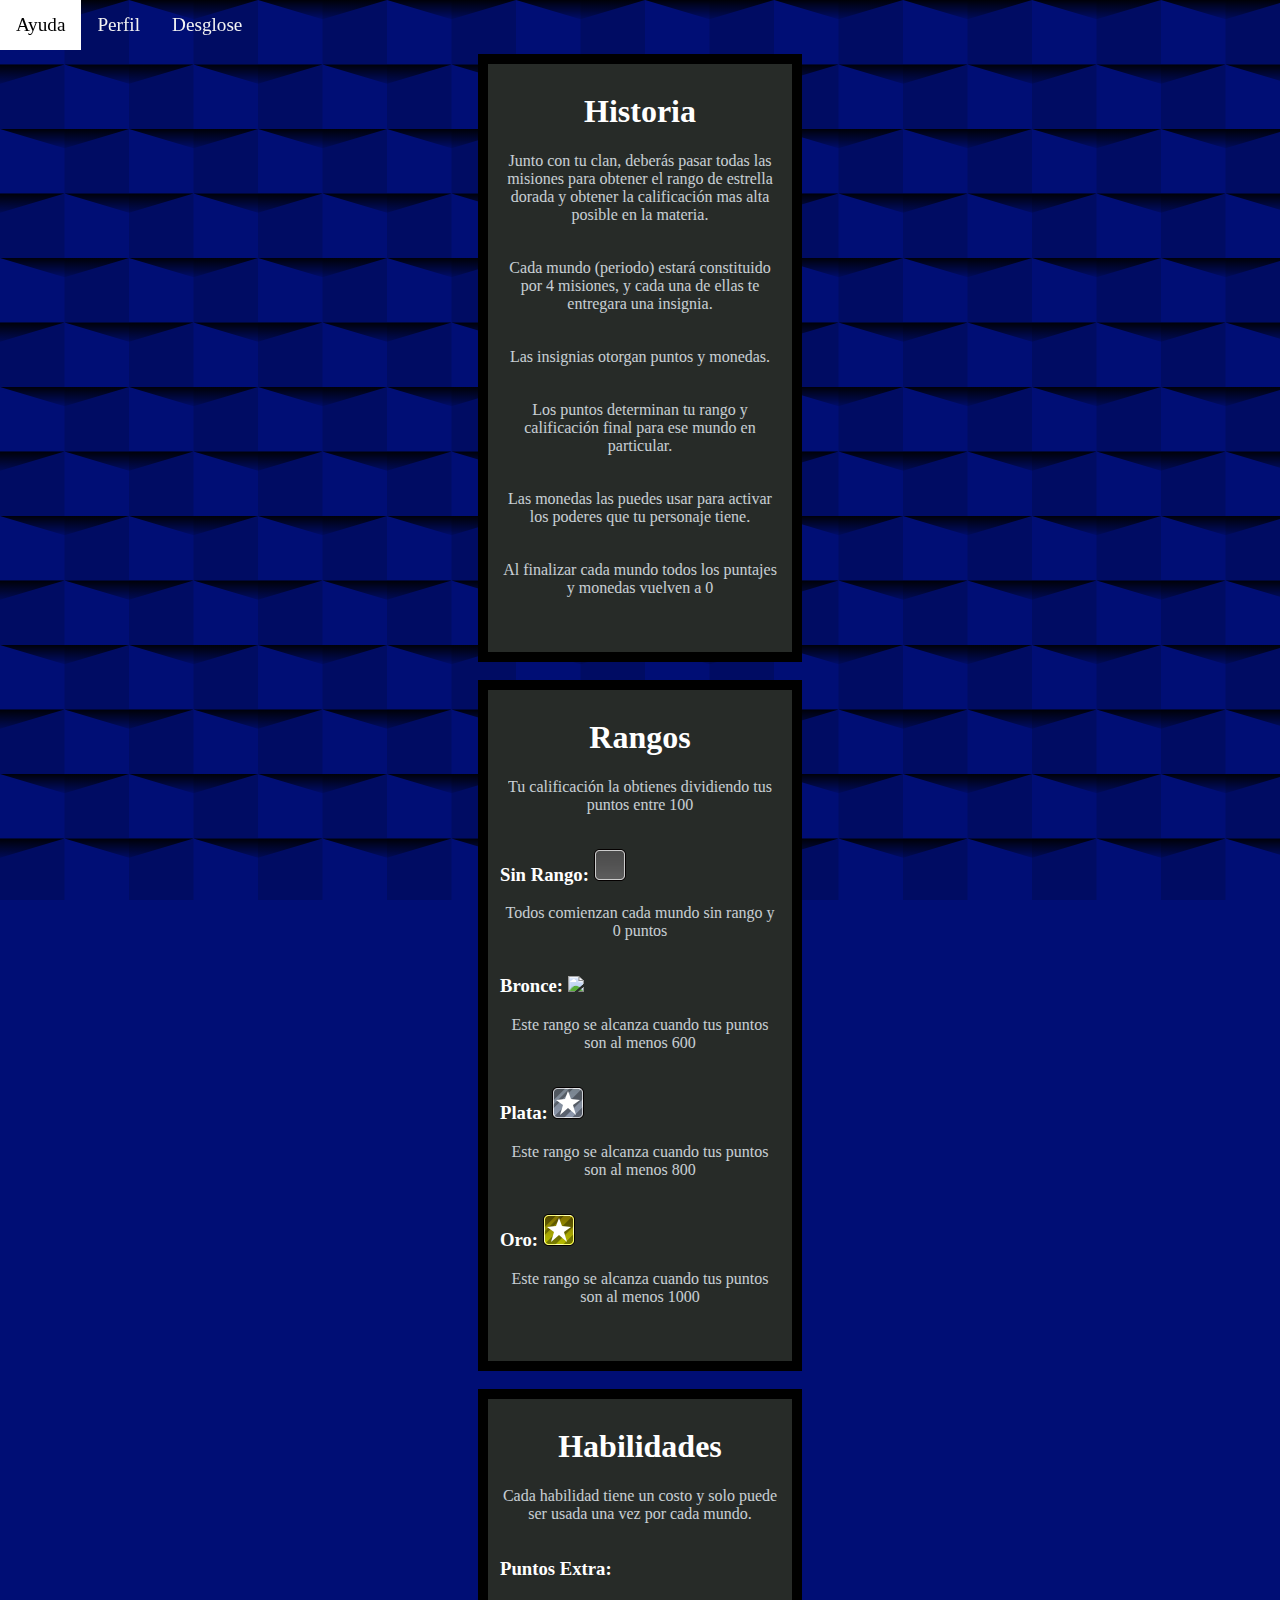
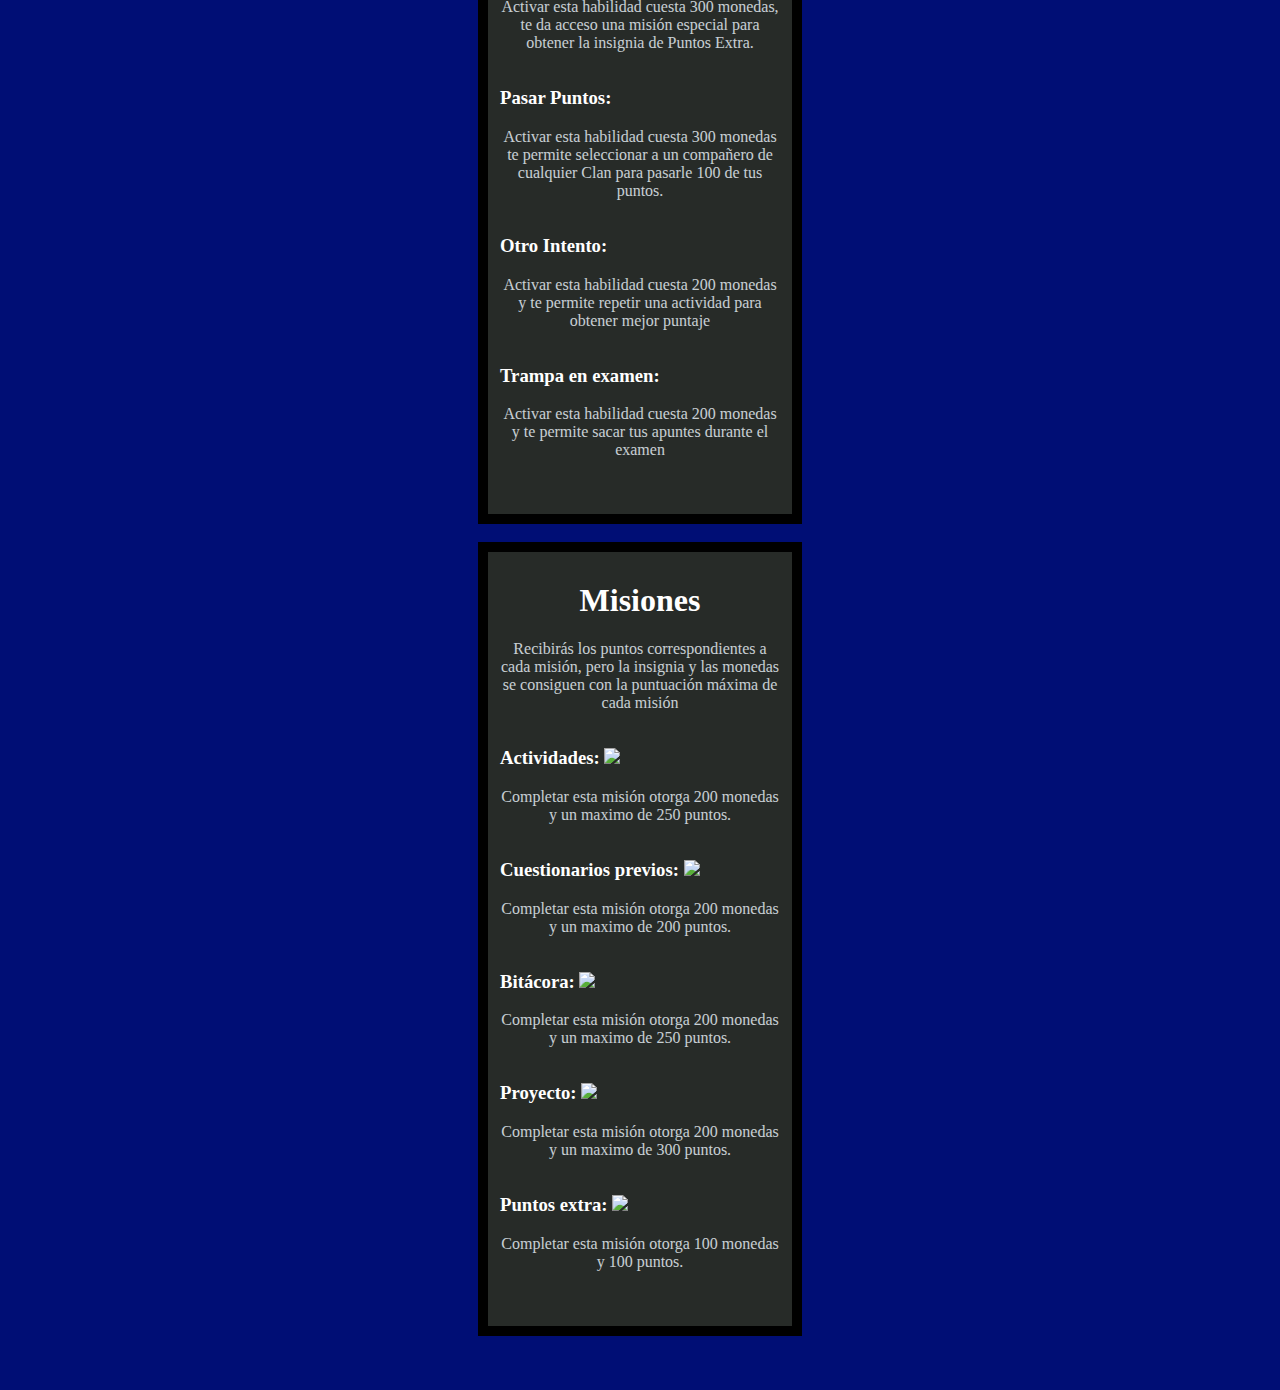
==== ayuda.html @ 4ffe71b7 "jaja" ====
<!DOCTYPE html>
<html lang="es">

<head>
    <meta charset="UTF-8">
    <title>Perfil de reporte</title>
    <meta name="viewport" content="width=device-width, initial-scale=1, user-scalable=no">
    <link rel="icon" type="image/png" sizes="128x128" href="images/icon-128x128.png">
    <link rel="stylesheet" href="https://cdnjs.cloudflare.com/ajax/libs/font-awesome/4.7.0/css/font-awesome.min.css">
    <meta name="theme-color" content="#000">
    <link rel="stylesheet" href="style.css">
</head>

<body class="fondo1">
    <div class="topnav" id="myTopnav">
        <a href="#" class="active">Ayuda</a>
        <a href="index.html">Perfil</a>
        <a href="desglose.html">Desglose</a>
        
        <a href="javascript:void(0);" class="icon" onclick="myFunction()">
            <i class="fa fa-bars"></i>
        </a>
    </div>

    <br><br><br>
    <div class="card">
        <h1>Historia</h1>
        <p>Junto con tu clan, deberás pasar todas las misiones para obtener el rango de estrella dorada y obtener la
            calificación mas alta posible en la materia. </p>
        <p>Cada mundo (periodo) estará constituido por 4 misiones, y cada una de ellas te entregara una insignia.</p>
        <p>Las insignias otorgan puntos y monedas.</p>
        <p>Los puntos determinan tu rango y calificación final para ese mundo en particular.</p>
        <p>Las monedas las puedes usar para activar los poderes que tu personaje tiene.</p>
        <p>Al finalizar cada mundo todos los puntajes y monedas vuelven a 0 </p>
        <div class="sheen"></div>
    </div>
    <br>
    <div class="card">
        <h1>Rangos</h1>
        <p>
            Tu calificación la obtienes dividiendo tus puntos entre 100
        </p>
        <h3 style="color:white;">Sin Rango: <img src="images/sinNivel.png" /></h3>
        <p>Todos comienzan cada mundo sin rango y 0 puntos
        </p>
        <h3 style="color:white;">Bronce: <img src="images/nivel1.png" /></h3>
        <p>Este rango se alcanza cuando tus puntos son al menos 600
        </p>
        <h3 style="color:white;">Plata: <img src="images/nivel2.png" /></h3>
        <p>Este rango se alcanza cuando tus puntos son al menos 800
        </p>
        <h3 style="color:white;">Oro: <img src="images/nivel3.png" /></h3>
        <p>Este rango se alcanza cuando tus puntos son al menos 1000
        </p>

        <div class="sheen"></div>
    </div>
    <br>
    <div class="card">
        <h1>Habilidades</h1>
        <p>
            Cada habilidad tiene un costo y solo puede ser usada una vez por cada mundo.
        </p>
        <h3 style="color:white;">Puntos Extra: </h3>
        <p>Activar esta habilidad cuesta 300 monedas, te da acceso una misión especial para obtener la insignia de
            Puntos Extra.
        </p>
        <h3 style="color:white;">Pasar Puntos: </h3>
        <p>Activar esta habilidad cuesta 300 monedas te permite seleccionar a un compañero de cualquier Clan para
            pasarle 100 de tus puntos.
        </p>
        <h3 style="color:white;">Otro Intento: </h3>
        <p>Activar esta habilidad cuesta 200 monedas y te permite repetir una actividad para obtener mejor puntaje
        </p>
        <h3 style="color:white;">Trampa en examen: </h3>
        <p>Activar esta habilidad cuesta 200 monedas y te permite sacar tus apuntes durante el examen
        </p>

        <div class="sheen"></div>
    </div>
    <br>
    <div class="card">
        <h1>Misiones</h1>
        <p>Recibirás los puntos correspondientes a cada misión, pero la insignia y las monedas se consiguen con la
            puntuación máxima de cada misión</p>
        <h3 class="ayuda">Actividades: <img src="images/insgAct.png" /></h3>
        <p>Completar esta misión otorga 200 monedas y un maximo de 250 puntos.
        </p>
        <h3 class="ayuda">Cuestionarios previos: <img src="images/insgCuest.png" /></h3>
        <p>Completar esta misión otorga 200 monedas y un maximo de 200 puntos.
        </p>
        <h3 class="ayuda">Bitácora: <img src="images/insgBit.png" /></h3>
        <p>Completar esta misión otorga 200 monedas y un maximo de 250 puntos.
        </p>
        <h3 class="ayuda">Proyecto: <img src="images/insgPlat.png" /></h3>
        <p>Completar esta misión otorga 200 monedas y un maximo de 300 puntos.
        </p>
        <h3 class="ayuda">Puntos extra: <img src="images/insgPuntos.png" /></h3>
        <p>Completar esta misión otorga 100 monedas y 100 puntos.
        </p>


        <div class="sheen"></div>
    </div>

    <br>
    <br>
    <br>
    <script>
        function myFunction() {
            var x = document.getElementById("myTopnav");
            if (x.className === "topnav") {
                x.className += " responsive";
            } else {
                x.className = "topnav";
            }
        }
    </script>
    
    <script>
        if ('serviceWorker' in navigator) {
            console.log("El Navegador admite service workers");
            window.addEventListener('load', function () {
                //navigator.serviceWorker.register('sw_offlinepage.js')
                //navigator.serviceWorker.register('sw_offlinesite.js')
                navigator.serviceWorker.register('sw.js')

                    .then(function (registration) {
                        console.log('Service worker registrado de modo correcto');
                        console.log('Scope: ' + registration.scope)
                    }, function (error) {
                        console.log('El registro del Service worker ha fallado');
                        console.log(error)
                    });
            });
        }
    </script>

</body>

</html>
---- style.css ----
/* Fonts from Google Fonts - more at https://fonts.google.com */

@font-face {
  font-family: "Pixel";
  src: url("FreePixel.woff");
}

@import url('https://fonts.googleapis.com/css?family=Open+Sans:400,700');
body {
  font-family: "Pixel";
  margin: 0;
  padding: 0;
  /* background-image: url('images/fondo4.jpg'); */
  /* background-repeat: no-repeat;
  background-size: cover;*/
  background-attachment: fixed;
}

.fondo1 {
  background-color: #000e75;
  background-image: url("data:image/svg+xml,%3Csvg xmlns='http://www.w3.org/2000/svg' width='129' height='129' viewBox='0 0 200 200'%3E%3Cdefs%3E%3ClinearGradient id='a' gradientUnits='userSpaceOnUse' x1='100' y1='33' x2='100' y2='-3'%3E%3Cstop offset='0' stop-color='%23000' stop-opacity='0'/%3E%3Cstop offset='1' stop-color='%23000' stop-opacity='1'/%3E%3C/linearGradient%3E%3ClinearGradient id='b' gradientUnits='userSpaceOnUse' x1='100' y1='135' x2='100' y2='97'%3E%3Cstop offset='0' stop-color='%23000' stop-opacity='0'/%3E%3Cstop offset='1' stop-color='%23000' stop-opacity='1'/%3E%3C/linearGradient%3E%3C/defs%3E%3Cg fill='%23000c63' %3E%3Crect x='100' width='100' height='100'/%3E%3Crect y='100' width='100' height='100'/%3E%3C/g%3E%3Cg fill-opacity='1'%3E%3Cpolygon fill='url(%23a)' points='100 30 0 0 200 0'/%3E%3Cpolygon fill='url(%23b)' points='100 100 0 130 0 100 200 100 200 130'/%3E%3C/g%3E%3C/svg%3E");
}

.fondo2 {
  background-color: #487346;
  background-image: url("data:image/svg+xml,%3Csvg xmlns='http://www.w3.org/2000/svg' width='200' height='200' viewBox='0 0 200 200'%3E%3Cg %3E%3Cpolygon fill='%23608f57' points='100 57.1 64 93.1 71.5 100.6 100 72.1'/%3E%3Cpolygon fill='%2374ad69' points='100 57.1 100 72.1 128.6 100.6 136.1 93.1'/%3E%3Cpolygon fill='%23608f57' points='100 163.2 100 178.2 170.7 107.5 170.8 92.4'/%3E%3Cpolygon fill='%2374ad69' points='100 163.2 29.2 92.5 29.2 107.5 100 178.2'/%3E%3Cpath fill='%2389CC7C' d='M100 21.8L29.2 92.5l70.7 70.7l70.7-70.7L100 21.8z M100 127.9L64.6 92.5L100 57.1l35.4 35.4L100 127.9z'/%3E%3Cpolygon fill='%237f8f53' points='0 157.1 0 172.1 28.6 200.6 36.1 193.1'/%3E%3Cpolygon fill='%239bad64' points='70.7 200 70.8 192.4 63.2 200'/%3E%3Cpolygon fill='%23B6CC76' points='27.8 200 63.2 200 70.7 192.5 0 121.8 0 157.2 35.3 192.5'/%3E%3Cpolygon fill='%239bad64' points='200 157.1 164 193.1 171.5 200.6 200 172.1'/%3E%3Cpolygon fill='%237f8f53' points='136.7 200 129.2 192.5 129.2 200'/%3E%3Cpolygon fill='%23B6CC76' points='172.1 200 164.6 192.5 200 157.1 200 157.2 200 121.8 200 121.8 129.2 192.5 136.7 200'/%3E%3Cpolygon fill='%237f8f53' points='129.2 0 129.2 7.5 200 78.2 200 63.2 136.7 0'/%3E%3Cpolygon fill='%23B6CC76' points='200 27.8 200 27.9 172.1 0 136.7 0 200 63.2 200 63.2'/%3E%3Cpolygon fill='%239bad64' points='63.2 0 0 63.2 0 78.2 70.7 7.5 70.7 0'/%3E%3Cpolygon fill='%23B6CC76' points='0 63.2 63.2 0 27.8 0 0 27.8'/%3E%3C/g%3E%3C/svg%3E");
}

.fondo3 {
  background-color: #00b7ff;
  background-image: url("data:image/svg+xml,%3Csvg xmlns='http://www.w3.org/2000/svg' width='540' height='450' viewBox='0 0 1080 900'%3E%3Cg fill-opacity='.1'%3E%3Cpolygon fill='%23444' points='90 150 0 300 180 300'/%3E%3Cpolygon points='90 150 180 0 0 0'/%3E%3Cpolygon fill='%23AAA' points='270 150 360 0 180 0'/%3E%3Cpolygon fill='%23DDD' points='450 150 360 300 540 300'/%3E%3Cpolygon fill='%23999' points='450 150 540 0 360 0'/%3E%3Cpolygon points='630 150 540 300 720 300'/%3E%3Cpolygon fill='%23DDD' points='630 150 720 0 540 0'/%3E%3Cpolygon fill='%23444' points='810 150 720 300 900 300'/%3E%3Cpolygon fill='%23FFF' points='810 150 900 0 720 0'/%3E%3Cpolygon fill='%23DDD' points='990 150 900 300 1080 300'/%3E%3Cpolygon fill='%23444' points='990 150 1080 0 900 0'/%3E%3Cpolygon fill='%23DDD' points='90 450 0 600 180 600'/%3E%3Cpolygon points='90 450 180 300 0 300'/%3E%3Cpolygon fill='%23666' points='270 450 180 600 360 600'/%3E%3Cpolygon fill='%23AAA' points='270 450 360 300 180 300'/%3E%3Cpolygon fill='%23DDD' points='450 450 360 600 540 600'/%3E%3Cpolygon fill='%23999' points='450 450 540 300 360 300'/%3E%3Cpolygon fill='%23999' points='630 450 540 600 720 600'/%3E%3Cpolygon fill='%23FFF' points='630 450 720 300 540 300'/%3E%3Cpolygon points='810 450 720 600 900 600'/%3E%3Cpolygon fill='%23DDD' points='810 450 900 300 720 300'/%3E%3Cpolygon fill='%23AAA' points='990 450 900 600 1080 600'/%3E%3Cpolygon fill='%23444' points='990 450 1080 300 900 300'/%3E%3Cpolygon fill='%23222' points='90 750 0 900 180 900'/%3E%3Cpolygon points='270 750 180 900 360 900'/%3E%3Cpolygon fill='%23DDD' points='270 750 360 600 180 600'/%3E%3Cpolygon points='450 750 540 600 360 600'/%3E%3Cpolygon points='630 750 540 900 720 900'/%3E%3Cpolygon fill='%23444' points='630 750 720 600 540 600'/%3E%3Cpolygon fill='%23AAA' points='810 750 720 900 900 900'/%3E%3Cpolygon fill='%23666' points='810 750 900 600 720 600'/%3E%3Cpolygon fill='%23999' points='990 750 900 900 1080 900'/%3E%3Cpolygon fill='%23999' points='180 0 90 150 270 150'/%3E%3Cpolygon fill='%23444' points='360 0 270 150 450 150'/%3E%3Cpolygon fill='%23FFF' points='540 0 450 150 630 150'/%3E%3Cpolygon points='900 0 810 150 990 150'/%3E%3Cpolygon fill='%23222' points='0 300 -90 450 90 450'/%3E%3Cpolygon fill='%23FFF' points='0 300 90 150 -90 150'/%3E%3Cpolygon fill='%23FFF' points='180 300 90 450 270 450'/%3E%3Cpolygon fill='%23666' points='180 300 270 150 90 150'/%3E%3Cpolygon fill='%23222' points='360 300 270 450 450 450'/%3E%3Cpolygon fill='%23FFF' points='360 300 450 150 270 150'/%3E%3Cpolygon fill='%23444' points='540 300 450 450 630 450'/%3E%3Cpolygon fill='%23222' points='540 300 630 150 450 150'/%3E%3Cpolygon fill='%23AAA' points='720 300 630 450 810 450'/%3E%3Cpolygon fill='%23666' points='720 300 810 150 630 150'/%3E%3Cpolygon fill='%23FFF' points='900 300 810 450 990 450'/%3E%3Cpolygon fill='%23999' points='900 300 990 150 810 150'/%3E%3Cpolygon points='0 600 -90 750 90 750'/%3E%3Cpolygon fill='%23666' points='0 600 90 450 -90 450'/%3E%3Cpolygon fill='%23AAA' points='180 600 90 750 270 750'/%3E%3Cpolygon fill='%23444' points='180 600 270 450 90 450'/%3E%3Cpolygon fill='%23444' points='360 600 270 750 450 750'/%3E%3Cpolygon fill='%23999' points='360 600 450 450 270 450'/%3E%3Cpolygon fill='%23666' points='540 600 630 450 450 450'/%3E%3Cpolygon fill='%23222' points='720 600 630 750 810 750'/%3E%3Cpolygon fill='%23FFF' points='900 600 810 750 990 750'/%3E%3Cpolygon fill='%23222' points='900 600 990 450 810 450'/%3E%3Cpolygon fill='%23DDD' points='0 900 90 750 -90 750'/%3E%3Cpolygon fill='%23444' points='180 900 270 750 90 750'/%3E%3Cpolygon fill='%23FFF' points='360 900 450 750 270 750'/%3E%3Cpolygon fill='%23AAA' points='540 900 630 750 450 750'/%3E%3Cpolygon fill='%23FFF' points='720 900 810 750 630 750'/%3E%3Cpolygon fill='%23222' points='900 900 990 750 810 750'/%3E%3Cpolygon fill='%23222' points='1080 300 990 450 1170 450'/%3E%3Cpolygon fill='%23FFF' points='1080 300 1170 150 990 150'/%3E%3Cpolygon points='1080 600 990 750 1170 750'/%3E%3Cpolygon fill='%23666' points='1080 600 1170 450 990 450'/%3E%3Cpolygon fill='%23DDD' points='1080 900 1170 750 990 750'/%3E%3C/g%3E%3C/svg%3E");
}

.ayuda {
  color: white;
}

.ayuda img {
  width: 15%;
}

.title {
  color: aliceblue;
  text-align: center;
  margin: 0 0 5px 0;
  font-size: 22px;
}

h1 {
  color: white;
  text-align: center;
}

p {
  color: aliceblue;
  text-align: center;
  opacity: .8;
  margin-bottom: 40px;
  margin: 0 auto 35px auto;
  max-width: 600px;
  font-size: 16px;
}

.card {
  background-color: #272b28;
  border: solid 10px #000000;
  width: 280px;
  padding: 8px 12px 20px 12px;
  position: relative;
  margin: 0 auto;
  overflow: hidden;
  transition: all ease-out .2s;
}

.card2 {
  width: 280px;
  padding: 0 0 1% 0;
  position: relative;
  margin: 0 auto;
  overflow: hidden;
}

.map {
  background-color: #272b28;
  font-family: "Pixel";
  border: solid 10px #000000;
  width: 280px;
  padding: 8px 12px 55px 12px;
  position: relative;
  margin: 0 auto;
  overflow: hidden;
  transition: all ease-out .2s;
}

.map img {
  width: 100%;
}

.lightbox {
  /** Default lightbox to hidden */
  display: none;
  /** Position and style */
  position: fixed;
  z-index: 999;
  width: 100%;
  height: 100%;
  text-align: center;
  top: 0;
  left: 0;
  background: rgba(0, 0, 0, 0.8);
}

.lightbox img {
  /** Pad the lightbox image */
  max-width: 90%;
  max-height: 80%;
  margin-top: 2%;
}

.lightbox:target {
  /** Remove default browser outline */
  outline: none;
  /** Unhide lightbox **/
  display: block;
}

.card:hover {
  transform: scale(1.04) translateY(-5px) translateX(-5px);
  box-shadow: 12px 12px 10px rgba(0, 0, 0, .2);
}

.name {
  font-size: 18px;
  color: aliceblue;
  width: 75%;
  position: relative;
  padding: 0;
  margin: 0 0 10px 0;
}

.cost {
  padding: 8px 20px 0px 0px;
  position: absolute;
  right: -10px;
  top: -1%;
  font-weight: bold;
  font-size: 1.5em;
  color: aliceblue;
  vertical-align: middle;
}

.cost img {
  width: 40%;
  right: 0;
}

.desglo {
  padding: 8px 20px 0px 0px;
  position: absolute;
  right: -10px;
  top: -1%;
  font-weight: bold;
  font-size: 1.5em;
  color: aliceblue;
  vertical-align: middle;
}

#caracter {
  width: 40%;
}

.desglo img {
  width: 70%;
  right: 0;
}

.image {
  opacity: 0;
  background-color: #cccccc;
  background-image: url("data:image/svg+xml,%3Csvg xmlns='http://www.w3.org/2000/svg' width='100%25' height='100%25' viewBox='0 0 100%25 100%25'%3E%3Cdefs%3E%3ClinearGradient id='a' x1='0' x2='0' y1='0' y2='100%25' gradientUnits='userSpaceOnUse'%3E%3Cstop offset='0' stop-color='%23a7a7a7'/%3E%3Cstop offset='0.02' stop-color='%23cccccc'/%3E%3Cstop offset='0.02' stop-color='%23dcdcdc'/%3E%3Cstop offset='0.032' stop-color='%23cccccc'/%3E%3Cstop offset='0.032' stop-color='%23b2b2b2'/%3E%3Cstop offset='0.056' stop-color='%23cccccc'/%3E%3Cstop offset='0.056' stop-color='%23919191'/%3E%3Cstop offset='0.07' stop-color='%23cccccc'/%3E%3Cstop offset='0.07' stop-color='%23979797'/%3E%3Cstop offset='0.1' stop-color='%23cccccc'/%3E%3Cstop offset='0.1' stop-color='%23cacaca'/%3E%3Cstop offset='0.126' stop-color='%23cccccc'/%3E%3Cstop offset='0.126' stop-color='%23c4c4c4'/%3E%3Cstop offset='0.142' stop-color='%23cccccc'/%3E%3Cstop offset='0.142' stop-color='%23cecece'/%3E%3Cstop offset='0.159' stop-color='%23cccccc'/%3E%3Cstop offset='0.159' stop-color='%239a9a9a'/%3E%3Cstop offset='0.17' stop-color='%23cccccc'/%3E%3Cstop offset='0.17' stop-color='%23545454'/%3E%3Cstop offset='0.197' stop-color='%23cccccc'/%3E%3Cstop offset='0.197' stop-color='%234c4c4c'/%3E%3Cstop offset='0.218' stop-color='%23cccccc'/%3E%3Cstop offset='0.218' stop-color='%23c0c0c0'/%3E%3Cstop offset='0.239' stop-color='%23cccccc'/%3E%3Cstop offset='0.239' stop-color='%23cecece'/%3E%3Cstop offset='0.254' stop-color='%23cccccc'/%3E%3Cstop offset='0.254' stop-color='%23cbcbcb'/%3E%3Cstop offset='0.283' stop-color='%23cccccc'/%3E%3Cstop offset='0.283' stop-color='%23c0c0c0'/%3E%3Cstop offset='0.294' stop-color='%23cccccc'/%3E%3Cstop offset='0.294' stop-color='%23929292'/%3E%3Cstop offset='0.305' stop-color='%23cccccc'/%3E%3Cstop offset='0.305' stop-color='%23686868'/%3E%3Cstop offset='0.332' stop-color='%23cccccc'/%3E%3Cstop offset='0.332' stop-color='%23505050'/%3E%3Cstop offset='0.346' stop-color='%23cccccc'/%3E%3Cstop offset='0.346' stop-color='%23d3d3d3'/%3E%3Cstop offset='0.362' stop-color='%23cccccc'/%3E%3Cstop offset='0.362' stop-color='%23c1c1c1'/%3E%3Cstop offset='0.381' stop-color='%23cccccc'/%3E%3Cstop offset='0.381' stop-color='%23cccccc'/%3E%3Cstop offset='0.415' stop-color='%23cccccc'/%3E%3Cstop offset='0.415' stop-color='%23d3d3d3'/%3E%3Cstop offset='0.428' stop-color='%23cccccc'/%3E%3Cstop offset='0.428' stop-color='%23b4b4b4'/%3E%3Cstop offset='0.442' stop-color='%23cccccc'/%3E%3Cstop offset='0.442' stop-color='%23e8e8e8'/%3E%3Cstop offset='0.456' stop-color='%23cccccc'/%3E%3Cstop offset='0.456' stop-color='%23bfbfbf'/%3E%3Cstop offset='0.498' stop-color='%23cccccc'/%3E%3Cstop offset='0.498' stop-color='%23828282'/%3E%3Cstop offset='0.511' stop-color='%23cccccc'/%3E%3Cstop offset='0.511' stop-color='%23e1e1e1'/%3E%3Cstop offset='0.532' stop-color='%23cccccc'/%3E%3Cstop offset='0.532' stop-color='%235f5f5f'/%3E%3Cstop offset='0.541' stop-color='%23cccccc'/%3E%3Cstop offset='0.541' stop-color='%237d7d7d'/%3E%3Cstop offset='0.56' stop-color='%23cccccc'/%3E%3Cstop offset='0.56' stop-color='%237d7d7d'/%3E%3Cstop offset='0.581' stop-color='%23cccccc'/%3E%3Cstop offset='0.581' stop-color='%23959595'/%3E%3Cstop offset='0.6' stop-color='%23cccccc'/%3E%3Cstop offset='0.6' stop-color='%23c5c5c5'/%3E%3Cstop offset='0.618' stop-color='%23cccccc'/%3E%3Cstop offset='0.618' stop-color='%23cdcdcd'/%3E%3Cstop offset='0.656' stop-color='%23cccccc'/%3E%3Cstop offset='0.656' stop-color='%23d6d6d6'/%3E%3Cstop offset='0.679' stop-color='%23cccccc'/%3E%3Cstop offset='0.679' stop-color='%23ababab'/%3E%3Cstop offset='0.689' stop-color='%23cccccc'/%3E%3Cstop offset='0.689' stop-color='%23c1c1c1'/%3E%3Cstop offset='0.720' stop-color='%23cccccc'/%3E%3Cstop offset='0.720' stop-color='%23cbcbcb'/%3E%3Cstop offset='0.734' stop-color='%23cccccc'/%3E%3Cstop offset='0.734' stop-color='%23c2c2c2'/%3E%3Cstop offset='0.748' stop-color='%23cccccc'/%3E%3Cstop offset='0.748' stop-color='%23e7e7e7'/%3E%3Cstop offset='0.764' stop-color='%23cccccc'/%3E%3Cstop offset='0.764' stop-color='%23bdbdbd'/%3E%3Cstop offset='0.788' stop-color='%23cccccc'/%3E%3Cstop offset='0.788' stop-color='%23424242'/%3E%3Cstop offset='0.808' stop-color='%23cccccc'/%3E%3Cstop offset='0.808' stop-color='%23bababa'/%3E%3Cstop offset='0.831' stop-color='%23cccccc'/%3E%3Cstop offset='0.831' stop-color='%23626262'/%3E%3Cstop offset='0.856' stop-color='%23cccccc'/%3E%3Cstop offset='0.856' stop-color='%23c5c5c5'/%3E%3Cstop offset='0.872' stop-color='%23cccccc'/%3E%3Cstop offset='0.872' stop-color='%23a0a0a0'/%3E%3Cstop offset='0.894' stop-color='%23cccccc'/%3E%3Cstop offset='0.894' stop-color='%23bfbfbf'/%3E%3Cstop offset='0.914' stop-color='%23cccccc'/%3E%3Cstop offset='0.914' stop-color='%23424242'/%3E%3Cstop offset='0.942' stop-color='%23cccccc'/%3E%3Cstop offset='0.942' stop-color='%23959595'/%3E%3Cstop offset='0.957' stop-color='%23cccccc'/%3E%3Cstop offset='0.957' stop-color='%23888888'/%3E%3Cstop offset='0.973' stop-color='%23cccccc'/%3E%3Cstop offset='0.973' stop-color='%23bcbcbc'/%3E%3Cstop offset='1' stop-color='%23cccccc'/%3E%3Cstop offset='1' stop-color='%23cdcdcd'/%3E%3C/linearGradient%3E%3C/defs%3E%3Crect fill='url(%23a)' x='0' y='0' width='100%25' height='100%25'/%3E%3C/svg%3E");
  background-attachment: fixed;
  background-size: cover;
  height: 142px;
  /*  background-color: #555555; */
  position: relative;
  background-position: top;
  background-size: cover;
  position: relative;
  background-repeat: no-repeat;
  animation: anima 1s forwards 0.5s ease;
}

/* .image:hover {
  background-image: url(images/personaje2.png);
} */

.type {
  text-transform: uppercase;
  color: aliceblue;
  font-size: 13px;
  font-weight: 600;
  padding: 10px 0;
  text-align: right;
}

.abilities {
  margin-bottom: 15px;
  background: rgba(255, 255, 255, .3);
  padding: 3px 12px;
  list-style-type: none;
  margin: 0 0 15px 0;
  border-radius: 3px;
  vertical-align: middle;
}

.abilities img {
  width: 9%;
}

.name img {
  width: 10%;
}

.insignias {
  background: rgba(255, 255, 255, .3);
  color: #ffffff;
  text-align: left;
  font-size: 1em;
  border-radius: 3px;
  padding: 3px 12px;
  margin: 0 0 15px 0;
}

#mas {
  width: 15%;
}

.insignias img {
  opacity: 0;
  width: 15%;
  animation: anima 1s forwards 1s ease;
}

#rango {
  width: 15%;
  opacity: 0;
  animation: anima 1s forwards 1s ease;
}

#rango1 {
  width: 32%;
  opacity: 0;
  animation: anima 1s forwards 1s ease;
}

.nick {
  background: rgba(255, 255, 255, .3);
  margin-top: 0.5%;
  border-radius: 0 0 3px 3px;
}

.abilities li {
  color: aliceblue;
  padding: 8px 0;
  font-size: 14px;
  border-bottom: solid 1px rgba(255, 2552, 255, .2);
}

.abilities li:last-child {
  border: none;
}

.flavor-text {
  color: aliceblue;
  font-style: italic;
  font-size: 14px;
}

/* Power and Defense stats at the bottom */

.stat {
  padding: 5px 10px;
  position: absolute;
  bottom: 0px;
  font-weight: bold;
  color: rgb(255, 255, 255);
  font-size: 1.5em;
  background: black;
  color: white;
}

.stat img {
  opacity: 0;
  display: inline;
  position: relative;
  top: 1vh;
  animation: anima 1s forwards 1s ease;
}

.power {
  left: 0px;
}

.defense {
  right: 0;
}

/* The shine on the card when you hover over it */

.sheen {
  position: absolute;
  top: 0;
  left: -20%;
  width: 140%;
  height: 0%;
  background: white;
  animation: sheen infinite .5s ease-in-out;
  display: none;
  transform: rotate(-7deg);
}

.card:hover .sheen {
  display: block;
  animation: sheen .35s linear 1;
}

@keyframes sheen {
  0% {
    top: -10%;
    height: 0%;
    opacity: 0;
  }
  25% {
    top: -10%;
    height: 20%;
    opacity: .3;
  }
  50% {
    top: 20%;
    height: 50%;
    opacity: .5;
  }
  75% {
    top: 110%;
    height: 20%;
    opacity: .3;
  }
  100% {
    top: 110%;
    height: 0%;
    opacity: 0;
  }
}

.topnav {
  position: fixed;
  /* Set the navbar to fixed position */
  top: 0;
  /* Position the navbar at the top of the page */
  width: 100%;
  /* Full width */
  overflow: hidden;
  z-index: 100;
  background-color: rgba(51, 51, 51, 0);
}

.topnav a {
  float: left;
  display: block;
  color: #f2f2f2;
  text-align: center;
  padding: 14px 16px;
  text-decoration: none;
  font-size: 1.2em;
}

.topnav a:hover {
  background-color: rgb(255, 255, 255);
  color: black;
}

.active {
  background-color: rgb(1, 77, 11);
  color: white;
}

.cali {
  font-weight: bolder;
  font-size: 1em;
}

.tamaño {
  font-size: 1.5em;
}

.topnav .icon {
  color: #000;
  background-color: rgb(255, 255, 255);
  display: none;
}

@media screen and (max-width: 600px) {
  .topnav a:not(:first-child) {
    display: none;
  }
  .topnav a.icon {
    float: right;
    display: block;
  }
}

@media screen and (max-width: 600px) {
  .topnav.responsive {
    position: fixed;
  }
  .topnav.responsive .icon {
    position: fixed;
    right: 0;
    top: 0;
  }
  .topnav.responsive a {
    background-color: rgb(1, 77, 11);
    float: none;
    display: block;
    text-align: left;
  }
}

@keyframes anima {
  0% {
    transform: rotate(xx) scale(0);
    opacity: 0;
  }
  50% {
    transform: scale(1.2);
    opacity: 0.5;
  }
  100% {
    transform: rotate(xx) scale(1);
    opacity: 1;
  }
}

input[type=text] {
  font-family: "Pixel";
  text-align: center;
  width: 50%;
  box-sizing: border-box;
  background-color: #272b28;
  border: solid 10px #000000;
  border-radius: 10%;
  font-size: 2em;
  background-image: url('images/find_you.png');
  background-position: 10px 10px;
  background-size: 25px;
  background-repeat: no-repeat;
  color: white;
  -webkit-transition: width 0.4s ease-in-out;
  transition: width 0.4s ease-in-out;
}

input[type=text]:focus {
  width: 100%;
}

.modal-contenido {
  color: white;
  font-family: "Pixel";
  text-align: center;
  width: 50%;
  box-sizing: border-box;
  background-color: #383d3a;
  border: solid 10px #000000;
  border-radius: 10%;
  font-size: 2em;
  padding: 10px 20px;
  margin: 20% auto;
  position: relative;
}

.modal-contenido a {
  text-decoration: none;
  color: white;
}

.modal {
  background-color: rgba(0, 0, 0, .8);
  position: fixed;
  top: 0;
  right: 0;
  bottom: 0;
  left: 0;
  opacity: 0;
  pointer-events: none;
  transition: all 1s;
}

#miModal:target {
  opacity: 1;
  pointer-events: auto;
}

#miModal2:target {
  opacity: 1;
  pointer-events: auto;
}

#reaccion {
  opacity: 0;
  animation: anima 1s forwards 1s ease;
}

.container2 {
  bottom: 0;
  position: fixed;
  margin: 1em;
  right: 0px;
}

.buttons {
  box-shadow: 0px 5px 11px -2px rgba(0, 0, 0, 0.18), 0px 4px 12px -7px rgba(0, 0, 0, 0.15);
  border-radius: 50%;
  display: block;
  width: 56px;
  height: 56px;
  margin: 20px auto 0;
  position: relative;
  -webkit-transition: all .1s ease-out;
  transition: all .1s ease-out;
}

.buttons:active, .buttons:focus, .buttons:hover {
  box-shadow: 0 0 4px rgba(0, 0, 0, .14), 0 4px 8px rgba(0, 0, 0, .28);
}

.buttons:not(:last-child) {
  width: 40px;
  height: 40px;
  margin: 20px auto 0;
  opacity: 0;
  -webkit-transform: translateY(50px);
  -ms-transform: translateY(50px);
  transform: translateY(50px);
}

.container:hover .buttons:not(:last-child) {
  opacity: 1;
  -webkit-transform: none;
  -ms-transform: none;
  transform: none;
  margin: 15px auto 0;
}

/* Unessential styling for sliding up buttons at differnt speeds */

.buttons:nth-last-child(1) {
  -webkit-transition-delay: 25ms;
  transition-delay: 25ms;
  background-image: url('images/pass-test.svg');
  background-size: contain;
}

/* Show tooltip content on hover */

[tooltip]:before {
  bottom: 25%;
  font-family: arial;
  font-weight: 600;
  border-radius: 2px;
  background: #585858;
  color: #fff;
  content: attr(tooltip);
  font-size: 12px;
  visibility: hidden;
  opacity: 0;
  padding: 5px 7px;
  margin-right: 12px;
  position: absolute;
  right: 100%;
  white-space: nowrap;
}

[tooltip]:hover:before, [tooltip]:hover:after {
  visibility: visible;
  opacity: 1;
}

/* floating */

#floating-button {
  width: 40px;
  height: 40px;
  border-radius: 50%;
  background: #003a1d;
  position: fixed;
  bottom: 10px;
  right: 10px;
  
  box-shadow: 0px 2px 5px #666;
}

.plus {
  color: white;
  position: absolute;
  top: 0;
  display: block;
  bottom: 0;
  left: 0;
  right: 0;
  text-align: center;
  padding: 0;
  margin: 0;
  line-height: 40px;
  font-size: 2.5em;
 
  font-weight: 300;
  animation: plus-out 0.3s;
  transition: all 0.3s;
}

#container-floating {
  position: fixed;
  width: 70px;
  height: 70px;
  bottom: 30px;
  right: 30px;
  z-index: 50px;
}

#container-floating:hover {
  height: 400px;
  width: 90px;
  padding: 30px;
}

#container-floating:hover .plus {
  animation: plus-in 0.15s linear;
  animation-fill-mode: forwards;
}

.edit {
  position: absolute;
  top: 0;
  display: block;
  bottom: 0;
  left: 0;
  right: 0;
  padding: 0;
  opacity: 0;
  text-align: center;
  margin: auto;
  line-height: 40px;
  font-size: 2.5em;
  transform: rotateZ(-70deg);
  transition: all 0.3s;
  animation: edit-out 0.3s;
}

#container-floating:hover .edit {
  animation: edit-in 0.2s;
  animation-delay: 0.1s;
  animation-fill-mode: forwards;
}

@keyframes edit-in {
  from {
    opacity: 0;
    transform: rotateZ(-70deg);
  }
  to {
    opacity: 1;
    transform: rotateZ(0deg);
  }
}

@keyframes edit-out {
  from {
    opacity: 1;
    transform: rotateZ(0deg);
  }
  to {
    opacity: 0;
    transform: rotateZ(-70deg);
  }
}

@keyframes plus-in {
  from {
    opacity: 1;
    transform: rotateZ(0deg);
  }
  to {
    opacity: 0;
    transform: rotateZ(180deg);
  }
}

@keyframes plus-out {
  from {
    opacity: 0;
    transform: rotateZ(180deg);
  }
  to {
    opacity: 1;
    transform: rotateZ(0deg);
  }
}

.nds {
  width: 60%;
  height: 40px;
  border-radius: 50px 50px 50px 50px;
  position: fixed;
  z-index: 300;
  transform: scale(0);
  
  box-shadow: 0px 2px 5px #666;
}

.nd1 {
  background: #fafafa;
  right: 40px;
  bottom: 40px;
  animation-delay: 0.2s;
  animation: bounce-out-nds 0.3s linear;
  animation-fill-mode: forwards;
}

.nd2 {
  background: #fafafa;
  right: 40px;
  bottom: 220px;
  animation-delay: 0.08s;
  animation: bounce-out-nds 0.1s linear;
  animation-fill-mode: forwards;
}

.nd3 {
  background: #fafafa;
  right: 40px;
  bottom: 100px;
  animation-delay: 0.15s;
  animation: bounce-out-nds 0.15s linear;
  animation-fill-mode: forwards;
}

.nd4 {
  background: #fafafa;
  right: 40px;
  bottom: 160px;
  animation-delay: 0.1s;
  animation: bounce-out-nds 0.1s linear;
  animation-fill-mode: forwards;
}

@keyframes bounce-nds {
  from {
    opacity: 0;
  }
  to {
    opacity: 1;
    transform: scale(1);
  }
}

@keyframes bounce-out-nds {
  from {
    opacity: 1;
    transform: scale(1);
  }
  to {
    opacity: 0;
    transform: scale(0);
  }
}

#container-floating:hover .nds {
  animation: bounce-nds 0.1s linear;
  animation-fill-mode: forwards;
}

#container-floating:hover .nd3 {
  animation-delay: 0.08s;
}

#container-floating:hover .nd4 {
  animation-delay: 0.15s;
}

#container-floating:hover .nd5 {
  animation-delay: 0.2s;
}

.letter {
  font-size: 90%;
  font-weight: bold;
  color: rgb(0, 0, 0);
  position: absolute;
  left: 0;
  right: 0;
  margin: 0;
  top: 0;
  bottom: 0;
  text-align: center;
  line-height: 40px;
}

/* .reminder {
  position: absolute;
  left: 0;
  right: 0;
  margin: auto;
  top: 0;
  bottom: 0;
  line-height: 40px;
} */

/* .profile {
  border-radius: 50%;
  width: 40px;
  position: absolute;
  top: 0;
  bottom: 0;
  margin: auto;
  right: 20px;
} */
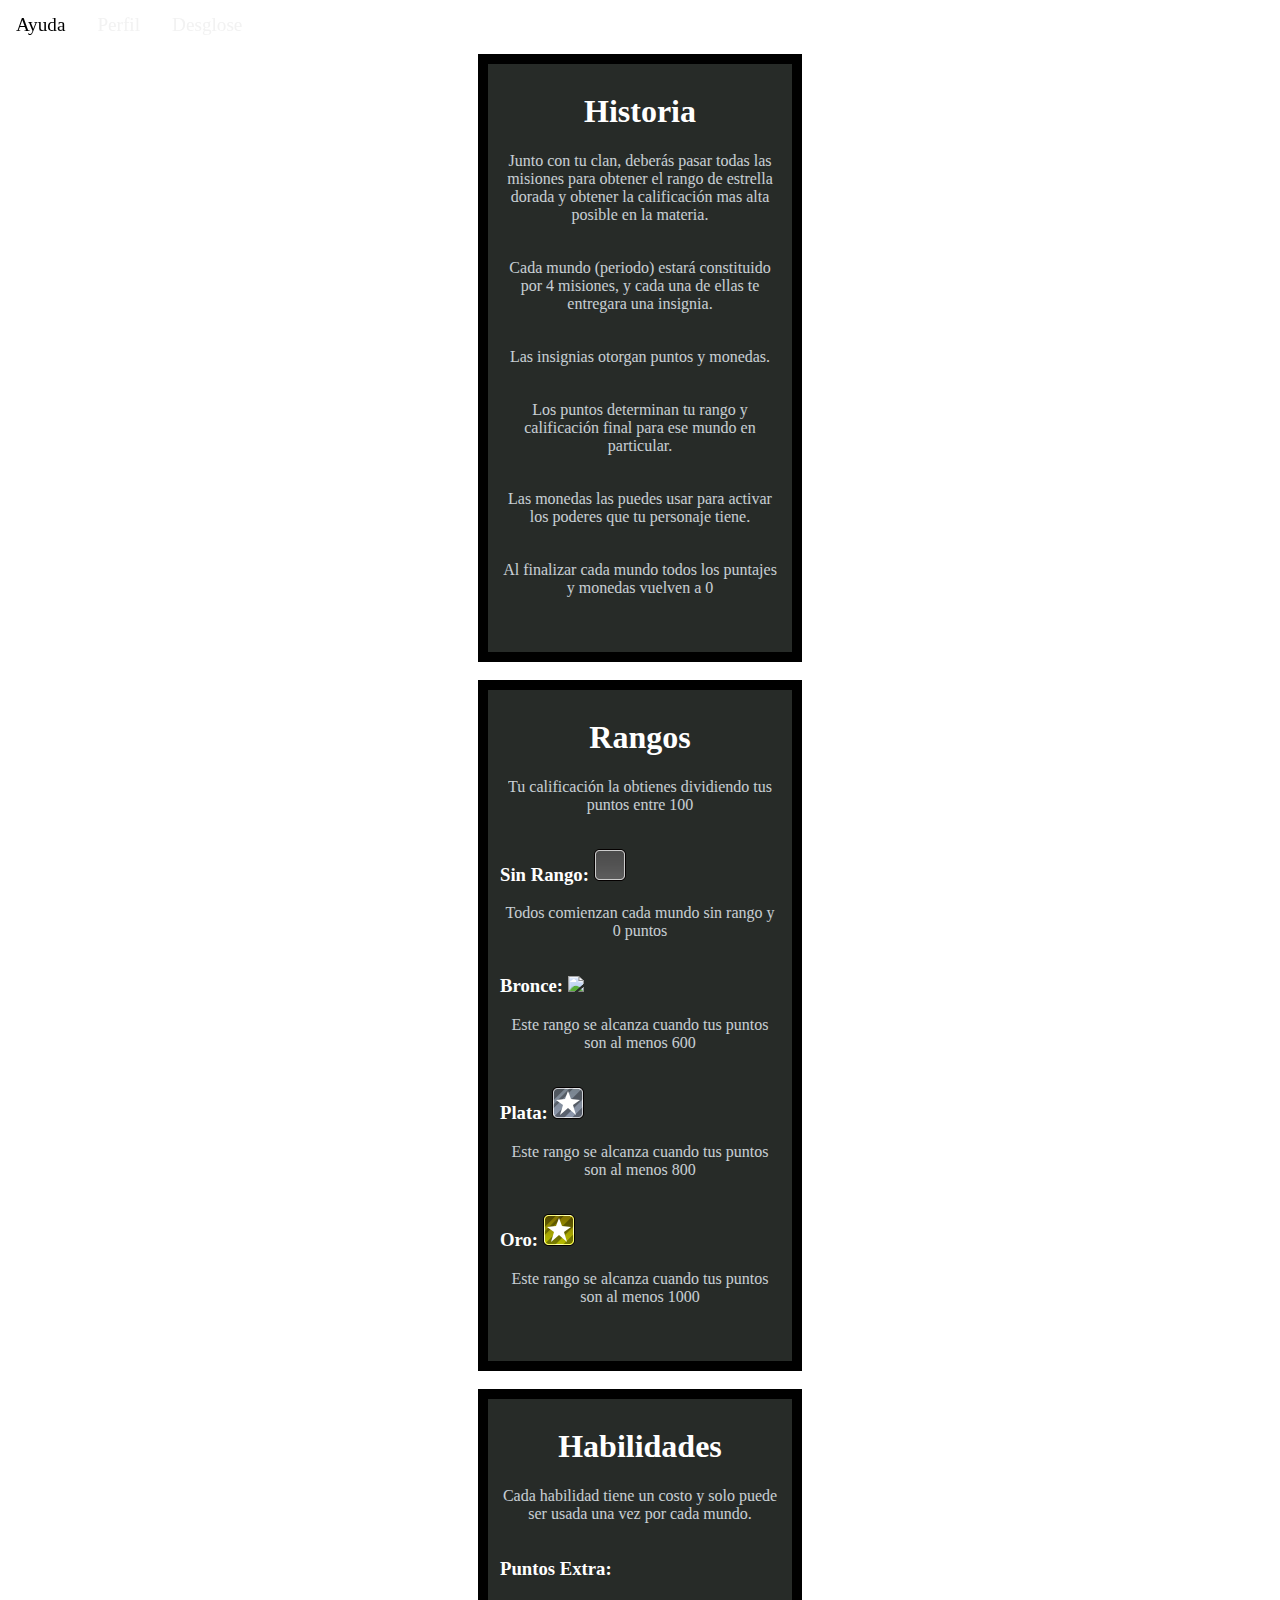
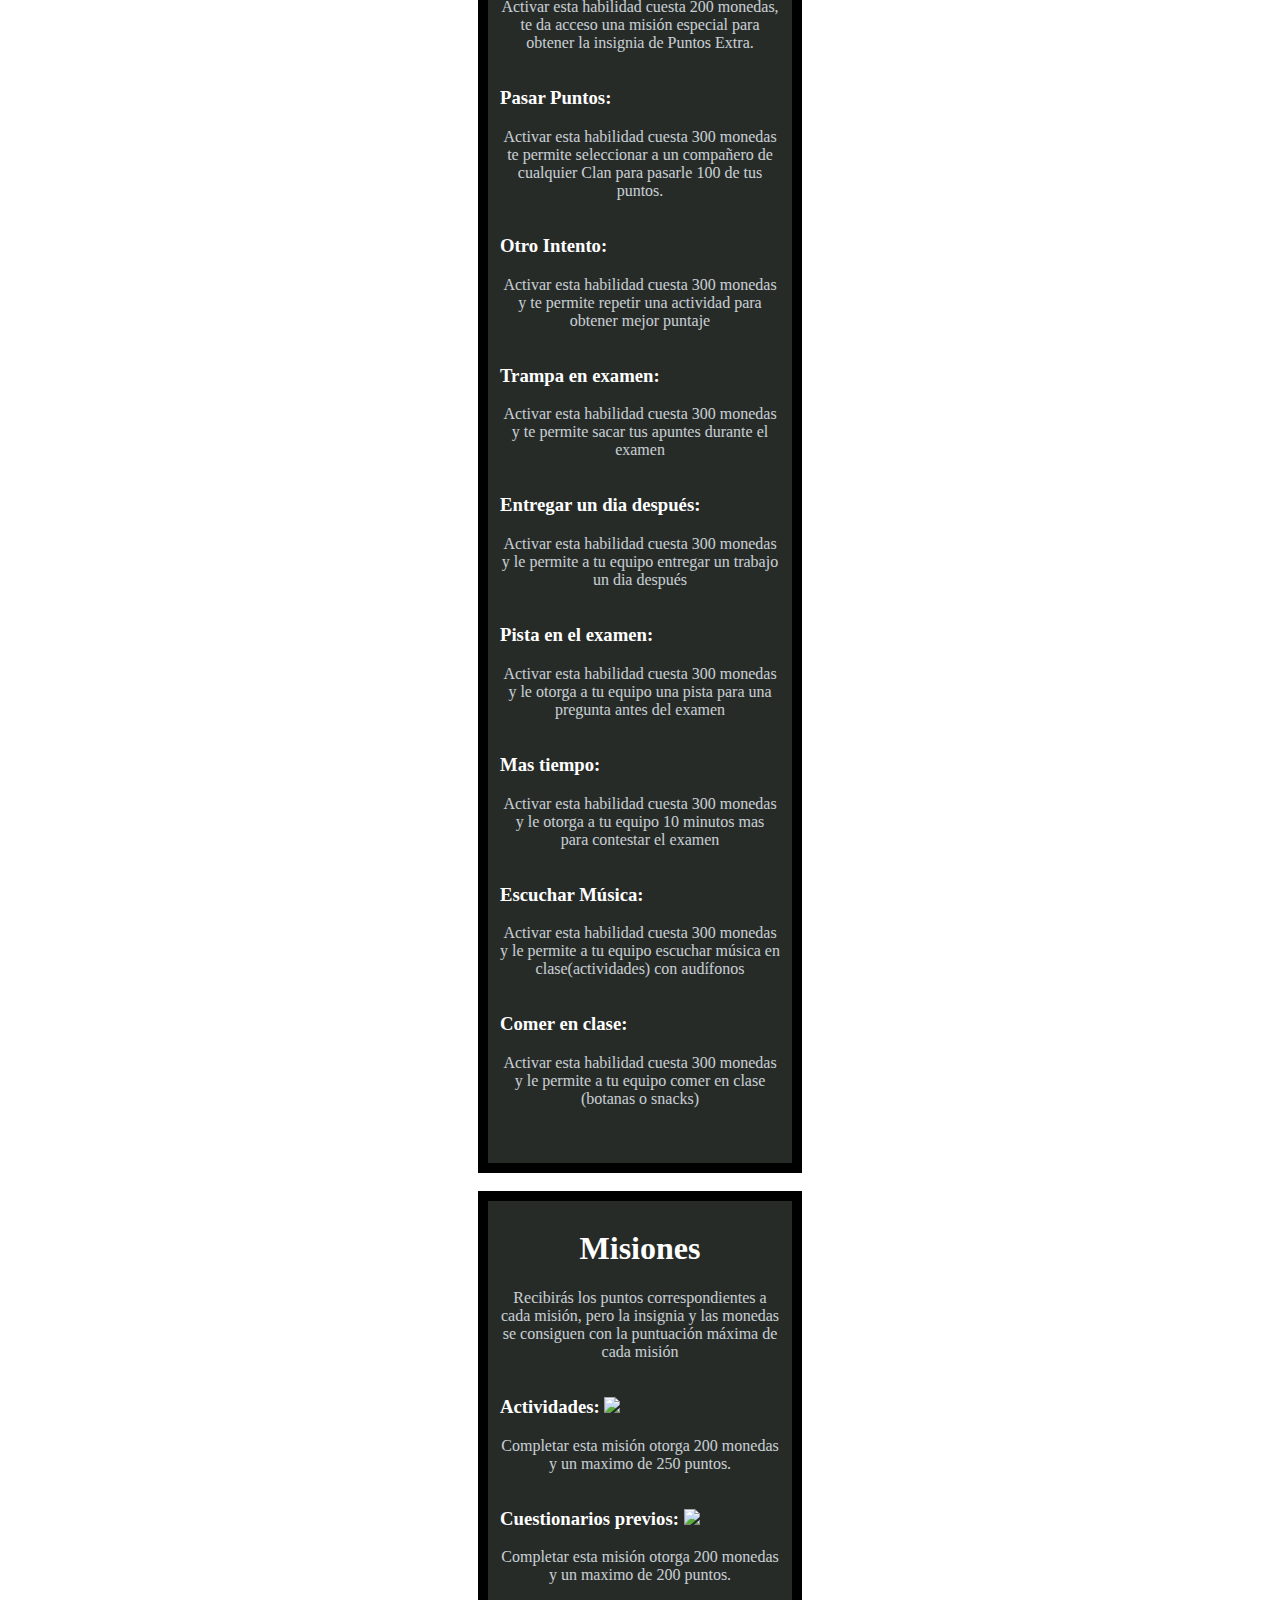
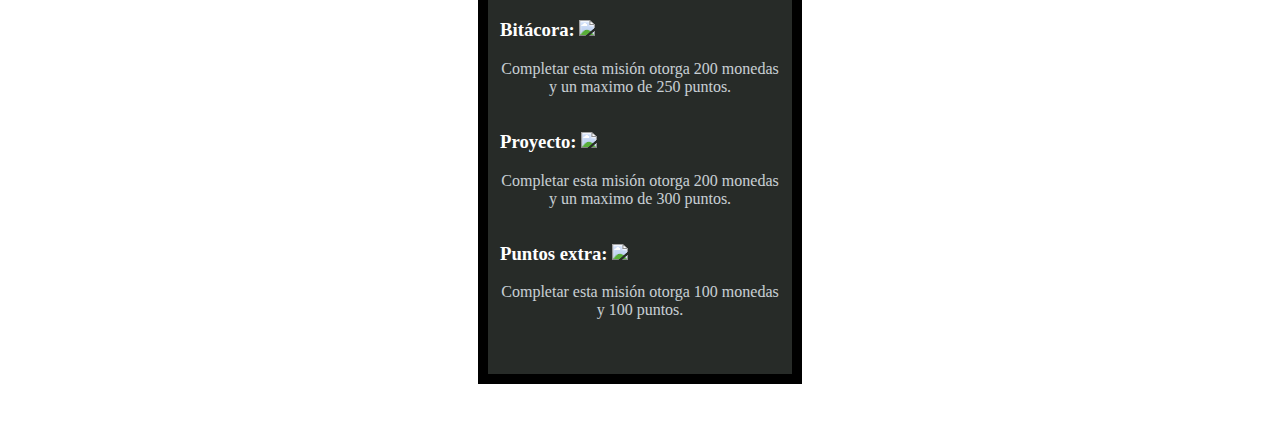
==== commit d7335f56: "mas cambios" ====
--- a/ayuda.html
+++ b/ayuda.html
@@ -11,7 +11,7 @@
     <link rel="stylesheet" href="style.css">
 </head>
 
-<body class="fondo1">
+<body class="fondo4">
     <div class="topnav" id="myTopnav">
         <a href="#" class="active">Ayuda</a>
         <a href="index.html">Perfil</a>
@@ -62,7 +62,7 @@
             Cada habilidad tiene un costo y solo puede ser usada una vez por cada mundo.
         </p>
         <h3 style="color:white;">Puntos Extra: </h3>
-        <p>Activar esta habilidad cuesta 300 monedas, te da acceso una misión especial para obtener la insignia de
+        <p>Activar esta habilidad cuesta 200 monedas, te da acceso una misión especial para obtener la insignia de
             Puntos Extra.
         </p>
         <h3 style="color:white;">Pasar Puntos: </h3>
@@ -70,10 +70,25 @@
             pasarle 100 de tus puntos.
         </p>
         <h3 style="color:white;">Otro Intento: </h3>
-        <p>Activar esta habilidad cuesta 200 monedas y te permite repetir una actividad para obtener mejor puntaje
+        <p>Activar esta habilidad cuesta 300 monedas y te permite repetir una actividad para obtener mejor puntaje
         </p>
         <h3 style="color:white;">Trampa en examen: </h3>
-        <p>Activar esta habilidad cuesta 200 monedas y te permite sacar tus apuntes durante el examen
+        <p>Activar esta habilidad cuesta 300 monedas y te permite sacar tus apuntes durante el examen
+        </p>
+        <h3 style="color:white;">Entregar un dia después: </h3>
+        <p>Activar esta habilidad cuesta 300 monedas y le permite a tu equipo entregar un trabajo un dia después
+        </p>
+        <h3 style="color:white;">Pista en el examen: </h3>
+        <p>Activar esta habilidad cuesta 300 monedas y le otorga a tu equipo una pista para una pregunta antes del examen
+        </p>
+        <h3 style="color:white;">Mas tiempo: </h3>
+        <p>Activar esta habilidad cuesta 300 monedas y le otorga a tu equipo 10 minutos mas para contestar el examen
+        </p>
+        <h3 style="color:white;">Escuchar Música: </h3>
+        <p>Activar esta habilidad cuesta 300 monedas y le permite a tu equipo escuchar música en clase(actividades) con audífonos
+        </p>
+        <h3 style="color:white;">Comer en clase: </h3>
+        <p>Activar esta habilidad cuesta 300 monedas y le permite a tu equipo comer en clase (botanas o snacks)
         </p>
 
         <div class="sheen"></div>
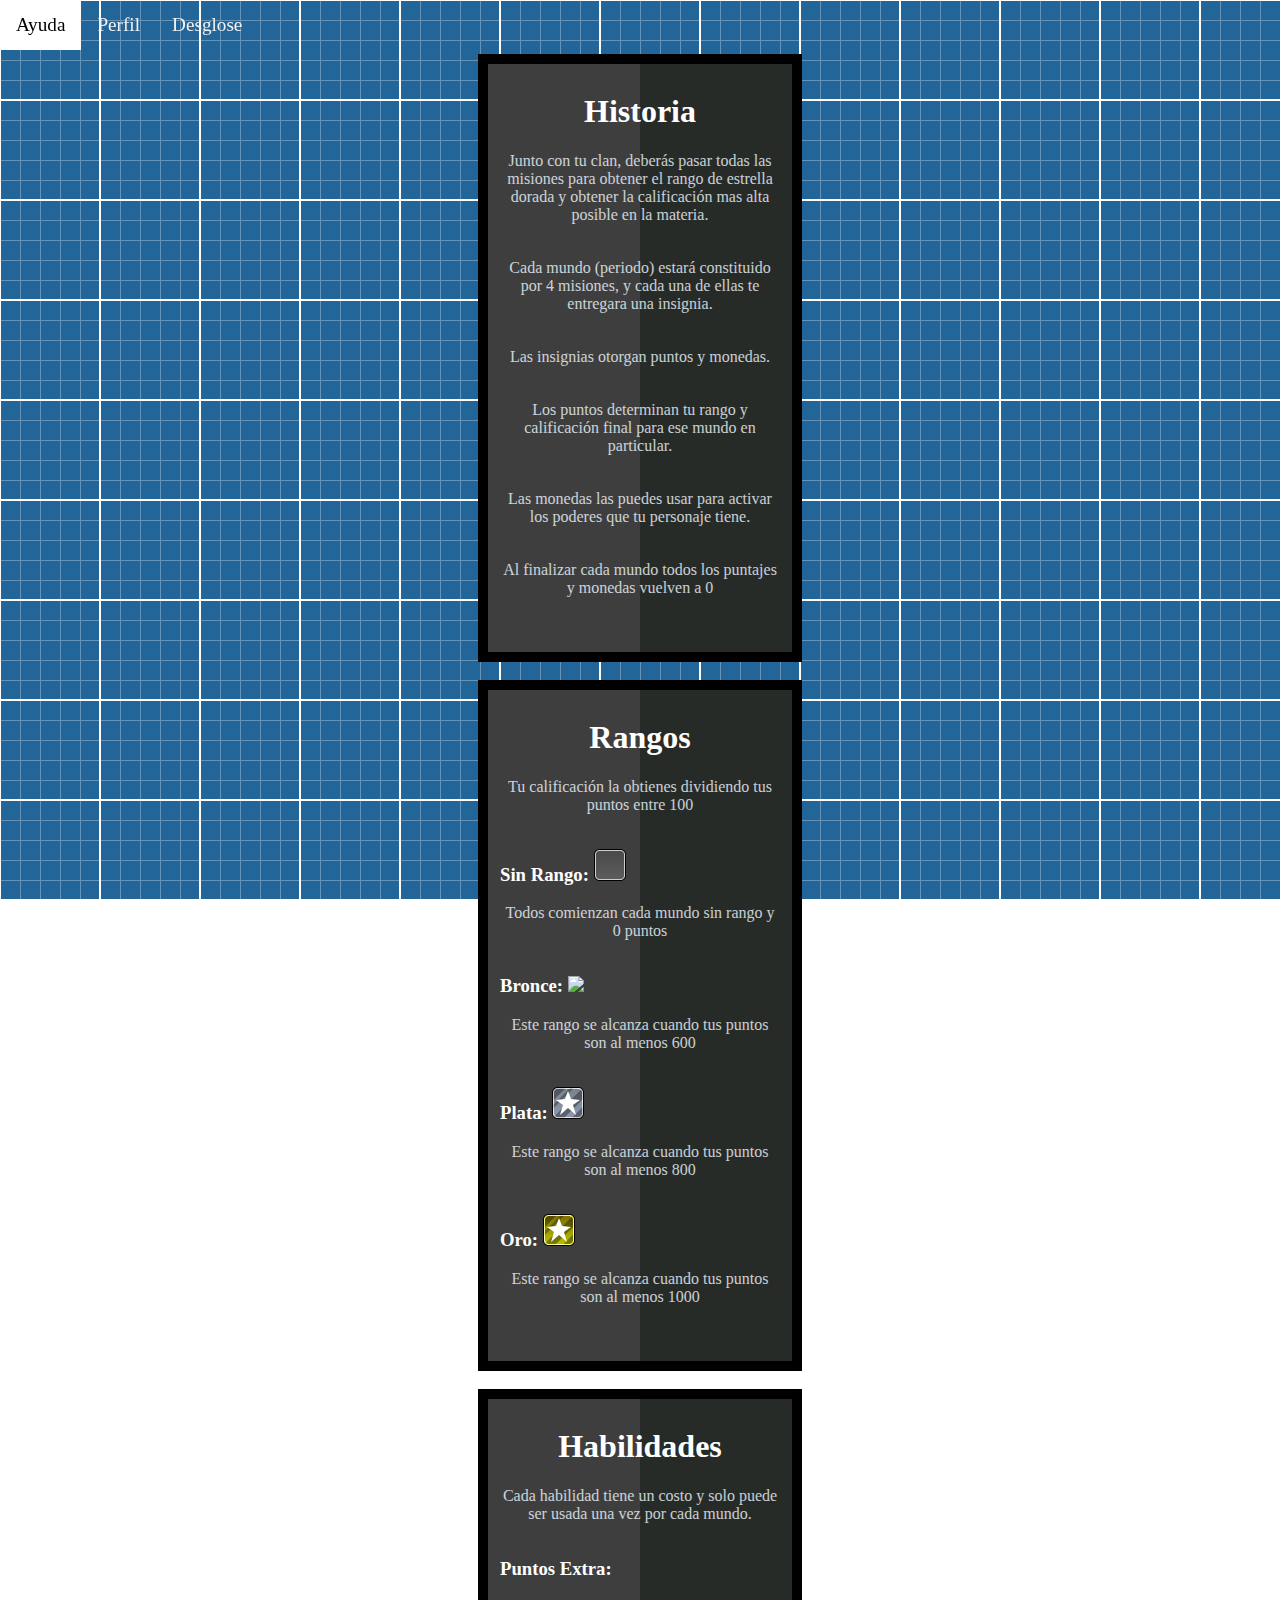
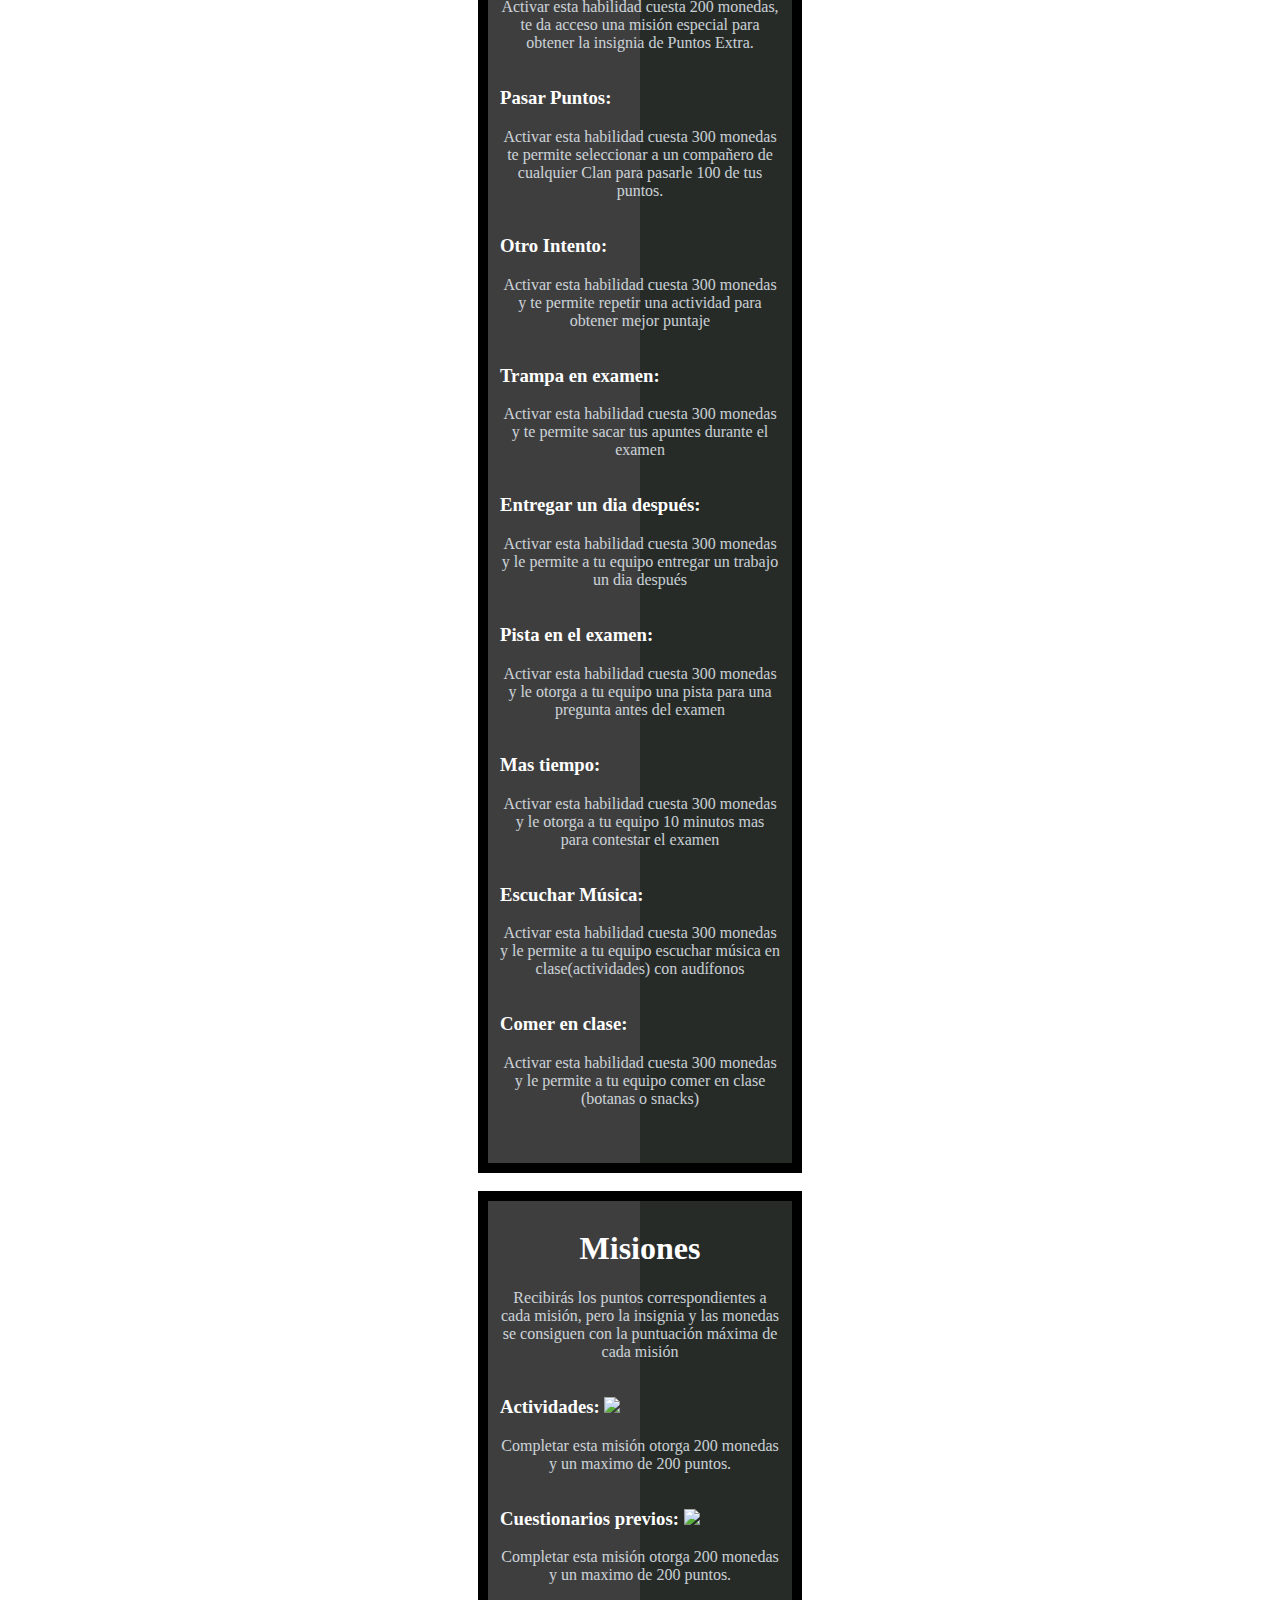
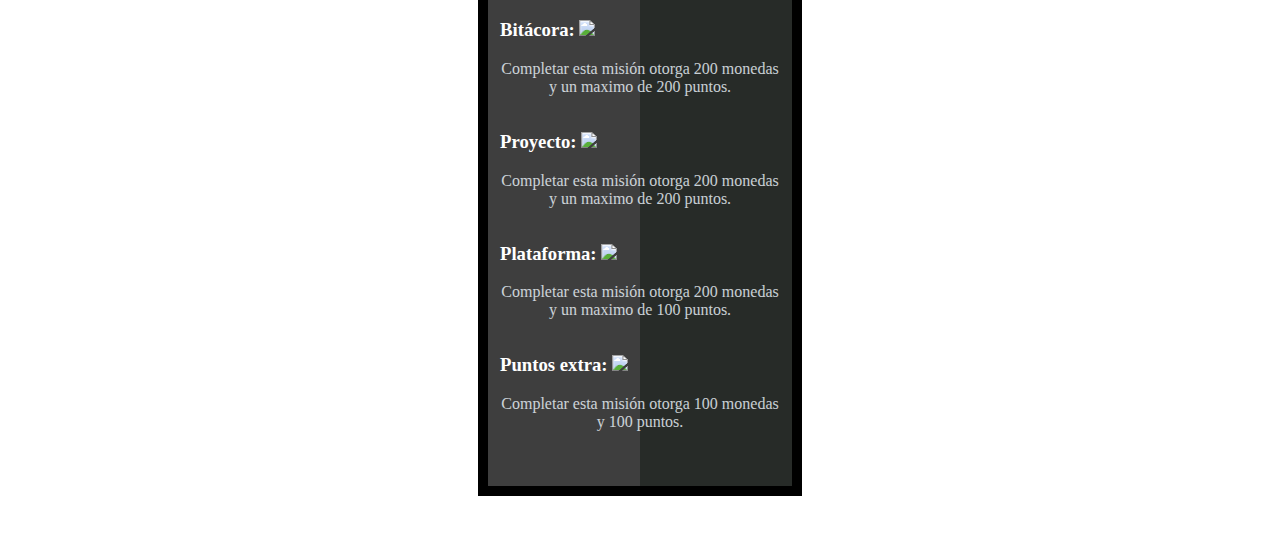
==== commit 6ad262d4: "final?" ====
--- a/ayuda.html
+++ b/ayuda.html
@@ -99,16 +99,19 @@
         <p>Recibirás los puntos correspondientes a cada misión, pero la insignia y las monedas se consiguen con la
             puntuación máxima de cada misión</p>
         <h3 class="ayuda">Actividades: <img src="images/insgAct.png" /></h3>
-        <p>Completar esta misión otorga 200 monedas y un maximo de 250 puntos.
+        <p>Completar esta misión otorga 200 monedas y un maximo de 200 puntos.
         </p>
         <h3 class="ayuda">Cuestionarios previos: <img src="images/insgCuest.png" /></h3>
         <p>Completar esta misión otorga 200 monedas y un maximo de 200 puntos.
         </p>
         <h3 class="ayuda">Bitácora: <img src="images/insgBit.png" /></h3>
-        <p>Completar esta misión otorga 200 monedas y un maximo de 250 puntos.
+        <p>Completar esta misión otorga 200 monedas y un maximo de 200 puntos.
         </p>
         <h3 class="ayuda">Proyecto: <img src="images/insgPlat.png" /></h3>
-        <p>Completar esta misión otorga 200 monedas y un maximo de 300 puntos.
+        <p>Completar esta misión otorga 200 monedas y un maximo de 200 puntos.
+        </p>
+        <h3 class="ayuda">Plataforma: <img src="images/insgPlat.png" /></h3>
+        <p>Completar esta misión otorga 200 monedas y un maximo de 100 puntos.
         </p>
         <h3 class="ayuda">Puntos extra: <img src="images/insgPuntos.png" /></h3>
         <p>Completar esta misión otorga 100 monedas y 100 puntos.
--- a/style.css
+++ b/style.css
@@ -4,6 +4,11 @@
   font-family: "Pixel";
   src: url("FreePixel.woff");
 }
+@font-face {
+  font-family: "Poke";
+  src: url("Pokemon-Classic.woff");
+}
+
 
 @import url('https://fonts.googleapis.com/css?family=Open+Sans:400,700');
 body {
@@ -17,7 +22,10 @@
 }
 
 .fondo1 {
-  background-color: #000e75;
+  /* background-image: url('images/small.png');
+  background-size:cover;
+  background-repeat: no-repeat; */
+  background-color: #0271da;
   background-image: url("data:image/svg+xml,%3Csvg xmlns='http://www.w3.org/2000/svg' width='129' height='129' viewBox='0 0 200 200'%3E%3Cdefs%3E%3ClinearGradient id='a' gradientUnits='userSpaceOnUse' x1='100' y1='33' x2='100' y2='-3'%3E%3Cstop offset='0' stop-color='%23000' stop-opacity='0'/%3E%3Cstop offset='1' stop-color='%23000' stop-opacity='1'/%3E%3C/linearGradient%3E%3ClinearGradient id='b' gradientUnits='userSpaceOnUse' x1='100' y1='135' x2='100' y2='97'%3E%3Cstop offset='0' stop-color='%23000' stop-opacity='0'/%3E%3Cstop offset='1' stop-color='%23000' stop-opacity='1'/%3E%3C/linearGradient%3E%3C/defs%3E%3Cg fill='%23000c63' %3E%3Crect x='100' width='100' height='100'/%3E%3Crect y='100' width='100' height='100'/%3E%3C/g%3E%3Cg fill-opacity='1'%3E%3Cpolygon fill='url(%23a)' points='100 30 0 0 200 0'/%3E%3Cpolygon fill='url(%23b)' points='100 100 0 130 0 100 200 100 200 130'/%3E%3C/g%3E%3C/svg%3E");
 }
 
@@ -27,8 +35,12 @@
 }
 
 .fondo3 {
-  background-color: #00b7ff;
+  background-color: #500101;
   background-image: url("data:image/svg+xml,%3Csvg xmlns='http://www.w3.org/2000/svg' width='540' height='450' viewBox='0 0 1080 900'%3E%3Cg fill-opacity='.1'%3E%3Cpolygon fill='%23444' points='90 150 0 300 180 300'/%3E%3Cpolygon points='90 150 180 0 0 0'/%3E%3Cpolygon fill='%23AAA' points='270 150 360 0 180 0'/%3E%3Cpolygon fill='%23DDD' points='450 150 360 300 540 300'/%3E%3Cpolygon fill='%23999' points='450 150 540 0 360 0'/%3E%3Cpolygon points='630 150 540 300 720 300'/%3E%3Cpolygon fill='%23DDD' points='630 150 720 0 540 0'/%3E%3Cpolygon fill='%23444' points='810 150 720 300 900 300'/%3E%3Cpolygon fill='%23FFF' points='810 150 900 0 720 0'/%3E%3Cpolygon fill='%23DDD' points='990 150 900 300 1080 300'/%3E%3Cpolygon fill='%23444' points='990 150 1080 0 900 0'/%3E%3Cpolygon fill='%23DDD' points='90 450 0 600 180 600'/%3E%3Cpolygon points='90 450 180 300 0 300'/%3E%3Cpolygon fill='%23666' points='270 450 180 600 360 600'/%3E%3Cpolygon fill='%23AAA' points='270 450 360 300 180 300'/%3E%3Cpolygon fill='%23DDD' points='450 450 360 600 540 600'/%3E%3Cpolygon fill='%23999' points='450 450 540 300 360 300'/%3E%3Cpolygon fill='%23999' points='630 450 540 600 720 600'/%3E%3Cpolygon fill='%23FFF' points='630 450 720 300 540 300'/%3E%3Cpolygon points='810 450 720 600 900 600'/%3E%3Cpolygon fill='%23DDD' points='810 450 900 300 720 300'/%3E%3Cpolygon fill='%23AAA' points='990 450 900 600 1080 600'/%3E%3Cpolygon fill='%23444' points='990 450 1080 300 900 300'/%3E%3Cpolygon fill='%23222' points='90 750 0 900 180 900'/%3E%3Cpolygon points='270 750 180 900 360 900'/%3E%3Cpolygon fill='%23DDD' points='270 750 360 600 180 600'/%3E%3Cpolygon points='450 750 540 600 360 600'/%3E%3Cpolygon points='630 750 540 900 720 900'/%3E%3Cpolygon fill='%23444' points='630 750 720 600 540 600'/%3E%3Cpolygon fill='%23AAA' points='810 750 720 900 900 900'/%3E%3Cpolygon fill='%23666' points='810 750 900 600 720 600'/%3E%3Cpolygon fill='%23999' points='990 750 900 900 1080 900'/%3E%3Cpolygon fill='%23999' points='180 0 90 150 270 150'/%3E%3Cpolygon fill='%23444' points='360 0 270 150 450 150'/%3E%3Cpolygon fill='%23FFF' points='540 0 450 150 630 150'/%3E%3Cpolygon points='900 0 810 150 990 150'/%3E%3Cpolygon fill='%23222' points='0 300 -90 450 90 450'/%3E%3Cpolygon fill='%23FFF' points='0 300 90 150 -90 150'/%3E%3Cpolygon fill='%23FFF' points='180 300 90 450 270 450'/%3E%3Cpolygon fill='%23666' points='180 300 270 150 90 150'/%3E%3Cpolygon fill='%23222' points='360 300 270 450 450 450'/%3E%3Cpolygon fill='%23FFF' points='360 300 450 150 270 150'/%3E%3Cpolygon fill='%23444' points='540 300 450 450 630 450'/%3E%3Cpolygon fill='%23222' points='540 300 630 150 450 150'/%3E%3Cpolygon fill='%23AAA' points='720 300 630 450 810 450'/%3E%3Cpolygon fill='%23666' points='720 300 810 150 630 150'/%3E%3Cpolygon fill='%23FFF' points='900 300 810 450 990 450'/%3E%3Cpolygon fill='%23999' points='900 300 990 150 810 150'/%3E%3Cpolygon points='0 600 -90 750 90 750'/%3E%3Cpolygon fill='%23666' points='0 600 90 450 -90 450'/%3E%3Cpolygon fill='%23AAA' points='180 600 90 750 270 750'/%3E%3Cpolygon fill='%23444' points='180 600 270 450 90 450'/%3E%3Cpolygon fill='%23444' points='360 600 270 750 450 750'/%3E%3Cpolygon fill='%23999' points='360 600 450 450 270 450'/%3E%3Cpolygon fill='%23666' points='540 600 630 450 450 450'/%3E%3Cpolygon fill='%23222' points='720 600 630 750 810 750'/%3E%3Cpolygon fill='%23FFF' points='900 600 810 750 990 750'/%3E%3Cpolygon fill='%23222' points='900 600 990 450 810 450'/%3E%3Cpolygon fill='%23DDD' points='0 900 90 750 -90 750'/%3E%3Cpolygon fill='%23444' points='180 900 270 750 90 750'/%3E%3Cpolygon fill='%23FFF' points='360 900 450 750 270 750'/%3E%3Cpolygon fill='%23AAA' points='540 900 630 750 450 750'/%3E%3Cpolygon fill='%23FFF' points='720 900 810 750 630 750'/%3E%3Cpolygon fill='%23222' points='900 900 990 750 810 750'/%3E%3Cpolygon fill='%23222' points='1080 300 990 450 1170 450'/%3E%3Cpolygon fill='%23FFF' points='1080 300 1170 150 990 150'/%3E%3Cpolygon points='1080 600 990 750 1170 750'/%3E%3Cpolygon fill='%23666' points='1080 600 1170 450 990 450'/%3E%3Cpolygon fill='%23DDD' points='1080 900 1170 750 990 750'/%3E%3C/g%3E%3C/svg%3E");
+}
+.fondo4 {
+ /*  background-color: #000203; */
+  background-image: url("[data-uri]");
 }
 
 .ayuda {
@@ -62,7 +74,8 @@
 }
 
 .card {
-  background-color: #272b28;
+  /* background-color: #272b28; */
+  background: linear-gradient(to left, #272b28 0%,#272b28 50%,#272b28 50%,#3e3e3e 50%,#3e3e3e 100%);
   border: solid 10px #000000;
   width: 280px;
   padding: 8px 12px 20px 12px;
@@ -72,6 +85,7 @@
   transition: all ease-out .2s;
 }
 
+
 .card2 {
   width: 280px;
   padding: 0 0 1% 0;
@@ -80,7 +94,7 @@
   overflow: hidden;
 }
 
-.map {
+/* .map {
   background-color: #272b28;
   font-family: "Pixel";
   border: solid 10px #000000;
@@ -94,7 +108,7 @@
 
 .map img {
   width: 100%;
-}
+} */
 
 .lightbox {
   /** Default lightbox to hidden */
@@ -108,6 +122,12 @@
   top: 0;
   left: 0;
   background: rgba(0, 0, 0, 0.8);
+}
+#pie{
+  border-radius: 10px;
+  padding-top: 10px;
+  background-image: url(images/Temple.png);
+  background-size: cover;
 }
 
 .lightbox img {
@@ -180,7 +200,7 @@
   background-image: url("data:image/svg+xml,%3Csvg xmlns='http://www.w3.org/2000/svg' width='100%25' height='100%25' viewBox='0 0 100%25 100%25'%3E%3Cdefs%3E%3ClinearGradient id='a' x1='0' x2='0' y1='0' y2='100%25' gradientUnits='userSpaceOnUse'%3E%3Cstop offset='0' stop-color='%23a7a7a7'/%3E%3Cstop offset='0.02' stop-color='%23cccccc'/%3E%3Cstop offset='0.02' stop-color='%23dcdcdc'/%3E%3Cstop offset='0.032' stop-color='%23cccccc'/%3E%3Cstop offset='0.032' stop-color='%23b2b2b2'/%3E%3Cstop offset='0.056' stop-color='%23cccccc'/%3E%3Cstop offset='0.056' stop-color='%23919191'/%3E%3Cstop offset='0.07' stop-color='%23cccccc'/%3E%3Cstop offset='0.07' stop-color='%23979797'/%3E%3Cstop offset='0.1' stop-color='%23cccccc'/%3E%3Cstop offset='0.1' stop-color='%23cacaca'/%3E%3Cstop offset='0.126' stop-color='%23cccccc'/%3E%3Cstop offset='0.126' stop-color='%23c4c4c4'/%3E%3Cstop offset='0.142' stop-color='%23cccccc'/%3E%3Cstop offset='0.142' stop-color='%23cecece'/%3E%3Cstop offset='0.159' stop-color='%23cccccc'/%3E%3Cstop offset='0.159' stop-color='%239a9a9a'/%3E%3Cstop offset='0.17' stop-color='%23cccccc'/%3E%3Cstop offset='0.17' stop-color='%23545454'/%3E%3Cstop offset='0.197' stop-color='%23cccccc'/%3E%3Cstop offset='0.197' stop-color='%234c4c4c'/%3E%3Cstop offset='0.218' stop-color='%23cccccc'/%3E%3Cstop offset='0.218' stop-color='%23c0c0c0'/%3E%3Cstop offset='0.239' stop-color='%23cccccc'/%3E%3Cstop offset='0.239' stop-color='%23cecece'/%3E%3Cstop offset='0.254' stop-color='%23cccccc'/%3E%3Cstop offset='0.254' stop-color='%23cbcbcb'/%3E%3Cstop offset='0.283' stop-color='%23cccccc'/%3E%3Cstop offset='0.283' stop-color='%23c0c0c0'/%3E%3Cstop offset='0.294' stop-color='%23cccccc'/%3E%3Cstop offset='0.294' stop-color='%23929292'/%3E%3Cstop offset='0.305' stop-color='%23cccccc'/%3E%3Cstop offset='0.305' stop-color='%23686868'/%3E%3Cstop offset='0.332' stop-color='%23cccccc'/%3E%3Cstop offset='0.332' stop-color='%23505050'/%3E%3Cstop offset='0.346' stop-color='%23cccccc'/%3E%3Cstop offset='0.346' stop-color='%23d3d3d3'/%3E%3Cstop offset='0.362' stop-color='%23cccccc'/%3E%3Cstop offset='0.362' stop-color='%23c1c1c1'/%3E%3Cstop offset='0.381' stop-color='%23cccccc'/%3E%3Cstop offset='0.381' stop-color='%23cccccc'/%3E%3Cstop offset='0.415' stop-color='%23cccccc'/%3E%3Cstop offset='0.415' stop-color='%23d3d3d3'/%3E%3Cstop offset='0.428' stop-color='%23cccccc'/%3E%3Cstop offset='0.428' stop-color='%23b4b4b4'/%3E%3Cstop offset='0.442' stop-color='%23cccccc'/%3E%3Cstop offset='0.442' stop-color='%23e8e8e8'/%3E%3Cstop offset='0.456' stop-color='%23cccccc'/%3E%3Cstop offset='0.456' stop-color='%23bfbfbf'/%3E%3Cstop offset='0.498' stop-color='%23cccccc'/%3E%3Cstop offset='0.498' stop-color='%23828282'/%3E%3Cstop offset='0.511' stop-color='%23cccccc'/%3E%3Cstop offset='0.511' stop-color='%23e1e1e1'/%3E%3Cstop offset='0.532' stop-color='%23cccccc'/%3E%3Cstop offset='0.532' stop-color='%235f5f5f'/%3E%3Cstop offset='0.541' stop-color='%23cccccc'/%3E%3Cstop offset='0.541' stop-color='%237d7d7d'/%3E%3Cstop offset='0.56' stop-color='%23cccccc'/%3E%3Cstop offset='0.56' stop-color='%237d7d7d'/%3E%3Cstop offset='0.581' stop-color='%23cccccc'/%3E%3Cstop offset='0.581' stop-color='%23959595'/%3E%3Cstop offset='0.6' stop-color='%23cccccc'/%3E%3Cstop offset='0.6' stop-color='%23c5c5c5'/%3E%3Cstop offset='0.618' stop-color='%23cccccc'/%3E%3Cstop offset='0.618' stop-color='%23cdcdcd'/%3E%3Cstop offset='0.656' stop-color='%23cccccc'/%3E%3Cstop offset='0.656' stop-color='%23d6d6d6'/%3E%3Cstop offset='0.679' stop-color='%23cccccc'/%3E%3Cstop offset='0.679' stop-color='%23ababab'/%3E%3Cstop offset='0.689' stop-color='%23cccccc'/%3E%3Cstop offset='0.689' stop-color='%23c1c1c1'/%3E%3Cstop offset='0.720' stop-color='%23cccccc'/%3E%3Cstop offset='0.720' stop-color='%23cbcbcb'/%3E%3Cstop offset='0.734' stop-color='%23cccccc'/%3E%3Cstop offset='0.734' stop-color='%23c2c2c2'/%3E%3Cstop offset='0.748' stop-color='%23cccccc'/%3E%3Cstop offset='0.748' stop-color='%23e7e7e7'/%3E%3Cstop offset='0.764' stop-color='%23cccccc'/%3E%3Cstop offset='0.764' stop-color='%23bdbdbd'/%3E%3Cstop offset='0.788' stop-color='%23cccccc'/%3E%3Cstop offset='0.788' stop-color='%23424242'/%3E%3Cstop offset='0.808' stop-color='%23cccccc'/%3E%3Cstop offset='0.808' stop-color='%23bababa'/%3E%3Cstop offset='0.831' stop-color='%23cccccc'/%3E%3Cstop offset='0.831' stop-color='%23626262'/%3E%3Cstop offset='0.856' stop-color='%23cccccc'/%3E%3Cstop offset='0.856' stop-color='%23c5c5c5'/%3E%3Cstop offset='0.872' stop-color='%23cccccc'/%3E%3Cstop offset='0.872' stop-color='%23a0a0a0'/%3E%3Cstop offset='0.894' stop-color='%23cccccc'/%3E%3Cstop offset='0.894' stop-color='%23bfbfbf'/%3E%3Cstop offset='0.914' stop-color='%23cccccc'/%3E%3Cstop offset='0.914' stop-color='%23424242'/%3E%3Cstop offset='0.942' stop-color='%23cccccc'/%3E%3Cstop offset='0.942' stop-color='%23959595'/%3E%3Cstop offset='0.957' stop-color='%23cccccc'/%3E%3Cstop offset='0.957' stop-color='%23888888'/%3E%3Cstop offset='0.973' stop-color='%23cccccc'/%3E%3Cstop offset='0.973' stop-color='%23bcbcbc'/%3E%3Cstop offset='1' stop-color='%23cccccc'/%3E%3Cstop offset='1' stop-color='%23cdcdcd'/%3E%3C/linearGradient%3E%3C/defs%3E%3Crect fill='url(%23a)' x='0' y='0' width='100%25' height='100%25'/%3E%3C/svg%3E");
   background-attachment: fixed;
   background-size: cover;
-  height: 142px;
+  height: 139px;
   /*  background-color: #555555; */
   position: relative;
   background-position: top;
@@ -188,6 +208,7 @@
   position: relative;
   background-repeat: no-repeat;
   animation: anima 1s forwards 0.5s ease;
+  border-radius: 10px 10px 0 0;
 }
 
 /* .image:hover {
@@ -209,12 +230,13 @@
   padding: 3px 12px;
   list-style-type: none;
   margin: 0 0 15px 0;
-  border-radius: 3px;
+  border-radius: 10px;
   vertical-align: middle;
 }
 
 .abilities img {
   width: 9%;
+ 
 }
 
 .name img {
@@ -226,18 +248,18 @@
   color: #ffffff;
   text-align: left;
   font-size: 1em;
-  border-radius: 3px;
+  border-radius: 10px;
   padding: 3px 12px;
   margin: 0 0 15px 0;
 }
 
 #mas {
-  width: 15%;
+  /* width: 10%; */
 }
 
 .insignias img {
   opacity: 0;
-  width: 15%;
+  width: 14%;
   animation: anima 1s forwards 1s ease;
 }
 
@@ -256,18 +278,24 @@
 .nick {
   background: rgba(255, 255, 255, .3);
   margin-top: 0.5%;
-  border-radius: 0 0 3px 3px;
+  border-radius: 0 0 10px 10px;
 }
 
 .abilities li {
+	
   color: aliceblue;
   padding: 8px 0;
   font-size: 14px;
   border-bottom: solid 1px rgba(255, 2552, 255, .2);
 }
+.abilities li img{
+  vertical-align: middle;
+	width: 9%;
+}
 
 .abilities li:last-child {
   border: none;
+
 }
 
 .flavor-text {
@@ -279,7 +307,7 @@
 /* Power and Defense stats at the bottom */
 
 .stat {
-  padding: 5px 10px;
+  padding: 5px 10px 10px 10px;
   position: absolute;
   bottom: 0px;
   font-weight: bold;
@@ -593,7 +621,7 @@
   border-radius: 50%;
   background: #003a1d;
   position: fixed;
-  bottom: 10px;
+  bottom: 25px;
   right: 10px;
   
   box-shadow: 0px 2px 5px #666;
@@ -639,6 +667,7 @@
 }
 
 .edit {
+  color: white;
   position: absolute;
   top: 0;
   display: block;
@@ -779,16 +808,19 @@
   animation-fill-mode: forwards;
 }
 
+#container-floating:hover .nd1 {
+  animation-delay: 0.1s;
+}
+#container-floating:hover .nd2 {
+  animation-delay: 0.1s;
+}
+
 #container-floating:hover .nd3 {
-  animation-delay: 0.08s;
+  animation-delay: 0.12s;
 }
 
 #container-floating:hover .nd4 {
-  animation-delay: 0.15s;
-}
-
-#container-floating:hover .nd5 {
-  animation-delay: 0.2s;
+  animation-delay: 0.14s;
 }
 
 .letter {
@@ -805,22 +837,15 @@
   line-height: 40px;
 }
 
-/* .reminder {
-  position: absolute;
+/* footer */
+
+#footer {
+  
+  position: fixed;
   left: 0;
-  right: 0;
-  margin: auto;
-  top: 0;
   bottom: 0;
-  line-height: 40px;
-} */
-
-/* .profile {
-  border-radius: 50%;
-  width: 40px;
-  position: absolute;
-  top: 0;
-  bottom: 0;
-  margin: auto;
-  right: 20px;
-} */+  width: 100%;
+  background-color: red;
+  color: white;
+  text-align: center;
+}
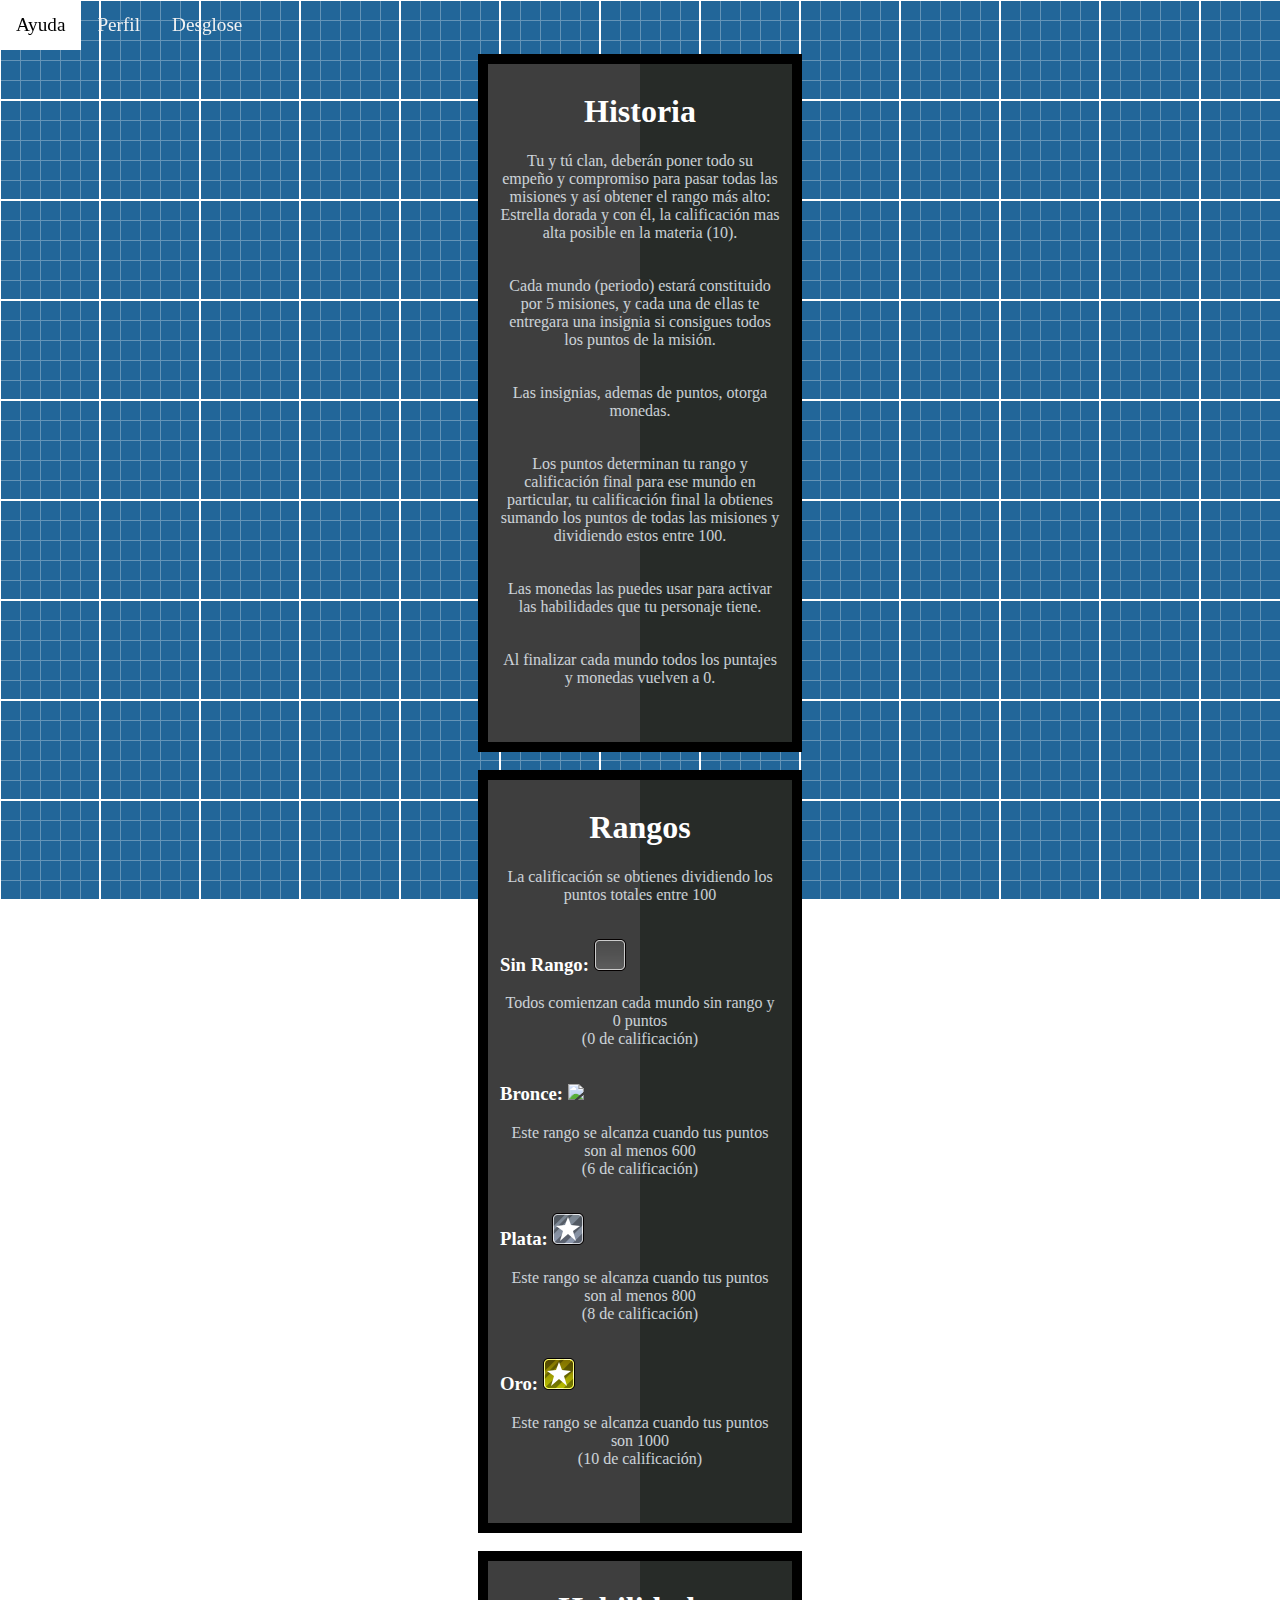
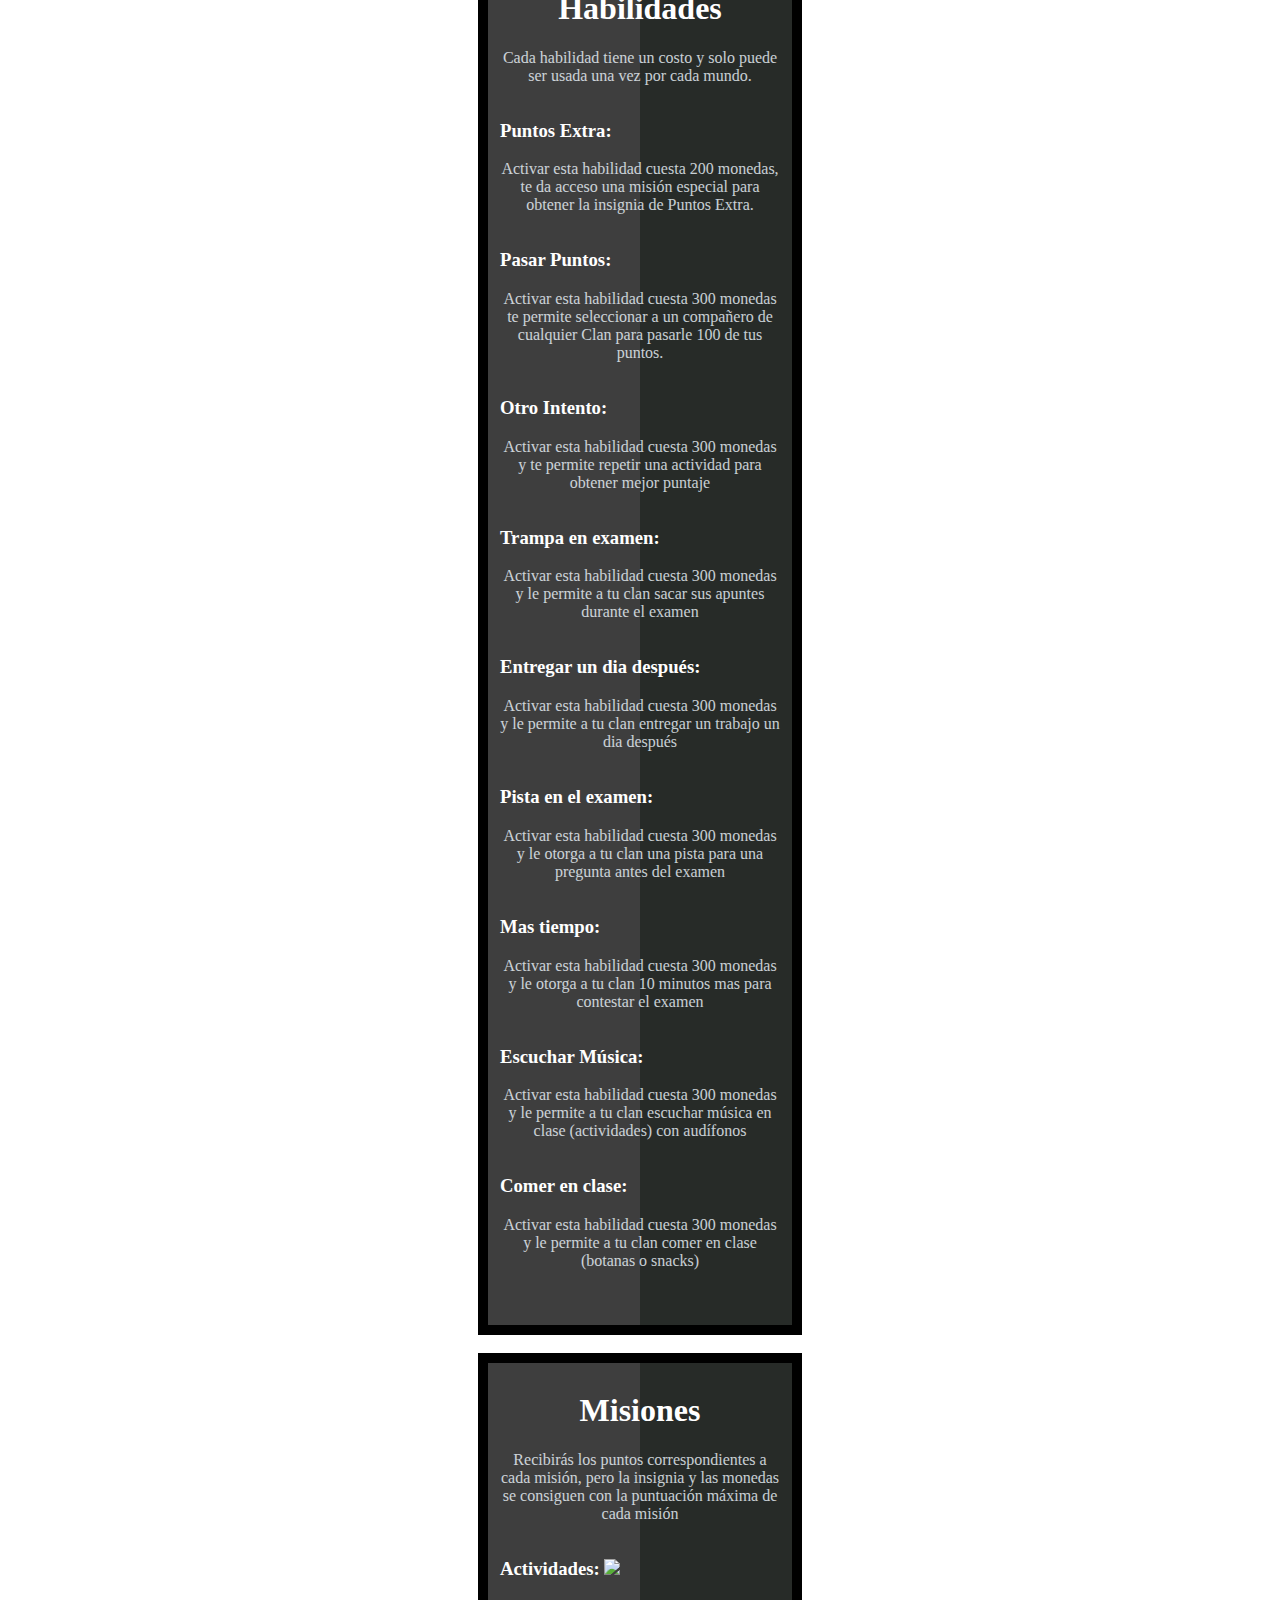
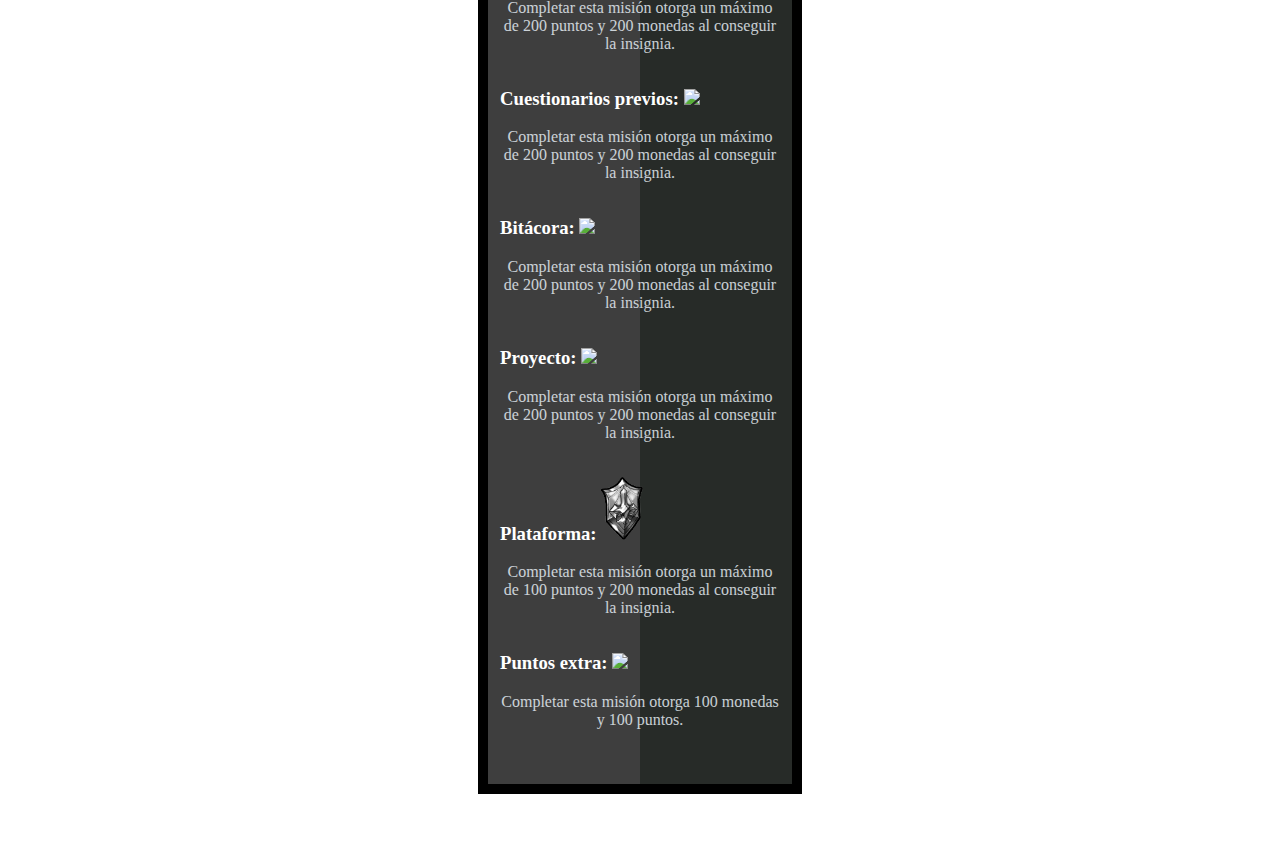
==== commit cc8156fd: "mayusculas" ====
--- a/ayuda.html
+++ b/ayuda.html
@@ -16,7 +16,7 @@
         <a href="#" class="active">Ayuda</a>
         <a href="index.html">Perfil</a>
         <a href="desglose.html">Desglose</a>
-        
+
         <a href="javascript:void(0);" class="icon" onclick="myFunction()">
             <i class="fa fa-bars"></i>
         </a>
@@ -25,32 +25,35 @@
     <br><br><br>
     <div class="card">
         <h1>Historia</h1>
-        <p>Junto con tu clan, deberás pasar todas las misiones para obtener el rango de estrella dorada y obtener la
-            calificación mas alta posible en la materia. </p>
-        <p>Cada mundo (periodo) estará constituido por 4 misiones, y cada una de ellas te entregara una insignia.</p>
-        <p>Las insignias otorgan puntos y monedas.</p>
-        <p>Los puntos determinan tu rango y calificación final para ese mundo en particular.</p>
-        <p>Las monedas las puedes usar para activar los poderes que tu personaje tiene.</p>
-        <p>Al finalizar cada mundo todos los puntajes y monedas vuelven a 0 </p>
+        <p>Tu y tú clan, deberán poner todo su empeño y compromiso para pasar todas las misiones y así obtener el rango
+            más alto: Estrella dorada y con él, la
+            calificación mas alta posible en la materia (10). </p>
+        <p>Cada mundo (periodo) estará constituido por 5 misiones, y cada una de ellas te entregara una insignia si
+            consigues todos los puntos de la misión.</p>
+        <p>Las insignias, ademas de puntos, otorga monedas.</p>
+        <p>Los puntos determinan tu rango y calificación final para ese mundo en particular, tu calificación final la
+            obtienes sumando los puntos de todas las misiones y dividiendo estos entre 100.</p>
+        <p>Las monedas las puedes usar para activar las habilidades que tu personaje tiene.</p>
+        <p>Al finalizar cada mundo todos los puntajes y monedas vuelven a 0.</p>
         <div class="sheen"></div>
     </div>
     <br>
     <div class="card">
         <h1>Rangos</h1>
         <p>
-            Tu calificación la obtienes dividiendo tus puntos entre 100
+            La calificación se obtienes dividiendo los puntos totales entre 100
         </p>
         <h3 style="color:white;">Sin Rango: <img src="images/sinNivel.png" /></h3>
-        <p>Todos comienzan cada mundo sin rango y 0 puntos
+        <p>Todos comienzan cada mundo sin rango y 0 puntos <br> (0 de calificación)
         </p>
         <h3 style="color:white;">Bronce: <img src="images/nivel1.png" /></h3>
-        <p>Este rango se alcanza cuando tus puntos son al menos 600
+        <p>Este rango se alcanza cuando tus puntos son al menos 600 <br> (6 de calificación)
         </p>
         <h3 style="color:white;">Plata: <img src="images/nivel2.png" /></h3>
-        <p>Este rango se alcanza cuando tus puntos son al menos 800
+        <p>Este rango se alcanza cuando tus puntos son al menos 800 <br> (8 de calificación)
         </p>
         <h3 style="color:white;">Oro: <img src="images/nivel3.png" /></h3>
-        <p>Este rango se alcanza cuando tus puntos son al menos 1000
+        <p>Este rango se alcanza cuando tus puntos son  1000 <br> (10 de calificación)
         </p>
 
         <div class="sheen"></div>
@@ -73,22 +76,24 @@
         <p>Activar esta habilidad cuesta 300 monedas y te permite repetir una actividad para obtener mejor puntaje
         </p>
         <h3 style="color:white;">Trampa en examen: </h3>
-        <p>Activar esta habilidad cuesta 300 monedas y te permite sacar tus apuntes durante el examen
+        <p>Activar esta habilidad cuesta 300 monedas y le permite a tu clan sacar sus apuntes durante el examen
         </p>
         <h3 style="color:white;">Entregar un dia después: </h3>
-        <p>Activar esta habilidad cuesta 300 monedas y le permite a tu equipo entregar un trabajo un dia después
+        <p>Activar esta habilidad cuesta 300 monedas y le permite a tu clan entregar un trabajo un dia después
         </p>
         <h3 style="color:white;">Pista en el examen: </h3>
-        <p>Activar esta habilidad cuesta 300 monedas y le otorga a tu equipo una pista para una pregunta antes del examen
+        <p>Activar esta habilidad cuesta 300 monedas y le otorga a tu clan una pista para una pregunta antes del
+            examen
         </p>
         <h3 style="color:white;">Mas tiempo: </h3>
-        <p>Activar esta habilidad cuesta 300 monedas y le otorga a tu equipo 10 minutos mas para contestar el examen
+        <p>Activar esta habilidad cuesta 300 monedas y le otorga a tu clan 10 minutos mas para contestar el examen
         </p>
         <h3 style="color:white;">Escuchar Música: </h3>
-        <p>Activar esta habilidad cuesta 300 monedas y le permite a tu equipo escuchar música en clase(actividades) con audífonos
+        <p>Activar esta habilidad cuesta 300 monedas y le permite a tu clan escuchar música en clase (actividades) con
+            audífonos
         </p>
         <h3 style="color:white;">Comer en clase: </h3>
-        <p>Activar esta habilidad cuesta 300 monedas y le permite a tu equipo comer en clase (botanas o snacks)
+        <p>Activar esta habilidad cuesta 300 monedas y le permite a tu clan comer en clase (botanas o snacks)
         </p>
 
         <div class="sheen"></div>
@@ -99,19 +104,19 @@
         <p>Recibirás los puntos correspondientes a cada misión, pero la insignia y las monedas se consiguen con la
             puntuación máxima de cada misión</p>
         <h3 class="ayuda">Actividades: <img src="images/insgAct.png" /></h3>
-        <p>Completar esta misión otorga 200 monedas y un maximo de 200 puntos.
+        <p>Completar esta misión otorga un máximo de 200 puntos y 200 monedas al conseguir la insignia.
         </p>
         <h3 class="ayuda">Cuestionarios previos: <img src="images/insgCuest.png" /></h3>
-        <p>Completar esta misión otorga 200 monedas y un maximo de 200 puntos.
+        <p>Completar esta misión otorga un máximo de 200 puntos y 200 monedas al conseguir la insignia.
         </p>
         <h3 class="ayuda">Bitácora: <img src="images/insgBit.png" /></h3>
-        <p>Completar esta misión otorga 200 monedas y un maximo de 200 puntos.
+        <p>Completar esta misión otorga un máximo de 200 puntos y 200 monedas al conseguir la insignia.
         </p>
         <h3 class="ayuda">Proyecto: <img src="images/insgPlat.png" /></h3>
-        <p>Completar esta misión otorga 200 monedas y un maximo de 200 puntos.
+        <p>Completar esta misión otorga un máximo de 200 puntos y 200 monedas al conseguir la insignia.
         </p>
-        <h3 class="ayuda">Plataforma: <img src="images/insgPlat.png" /></h3>
-        <p>Completar esta misión otorga 200 monedas y un maximo de 100 puntos.
+        <h3 class="ayuda">Plataforma: <img src="images/insgPro.png" /></h3>
+        <p>Completar esta misión otorga un máximo de 100 puntos y 200 monedas al conseguir la insignia.
         </p>
         <h3 class="ayuda">Puntos extra: <img src="images/insgPuntos.png" /></h3>
         <p>Completar esta misión otorga 100 monedas y 100 puntos.
@@ -134,7 +139,7 @@
             }
         }
     </script>
-    
+
     <script>
         if ('serviceWorker' in navigator) {
             console.log("El Navegador admite service workers");
--- a/style.css
+++ b/style.css
@@ -15,16 +15,10 @@
   font-family: "Pixel";
   margin: 0;
   padding: 0;
-  /* background-image: url('images/fondo4.jpg'); */
-  /* background-repeat: no-repeat;
-  background-size: cover;*/
   background-attachment: fixed;
 }
 
 .fondo1 {
-  /* background-image: url('images/small.png');
-  background-size:cover;
-  background-repeat: no-repeat; */
   background-color: #0271da;
   background-image: url("data:image/svg+xml,%3Csvg xmlns='http://www.w3.org/2000/svg' width='129' height='129' viewBox='0 0 200 200'%3E%3Cdefs%3E%3ClinearGradient id='a' gradientUnits='userSpaceOnUse' x1='100' y1='33' x2='100' y2='-3'%3E%3Cstop offset='0' stop-color='%23000' stop-opacity='0'/%3E%3Cstop offset='1' stop-color='%23000' stop-opacity='1'/%3E%3C/linearGradient%3E%3ClinearGradient id='b' gradientUnits='userSpaceOnUse' x1='100' y1='135' x2='100' y2='97'%3E%3Cstop offset='0' stop-color='%23000' stop-opacity='0'/%3E%3Cstop offset='1' stop-color='%23000' stop-opacity='1'/%3E%3C/linearGradient%3E%3C/defs%3E%3Cg fill='%23000c63' %3E%3Crect x='100' width='100' height='100'/%3E%3Crect y='100' width='100' height='100'/%3E%3C/g%3E%3Cg fill-opacity='1'%3E%3Cpolygon fill='url(%23a)' points='100 30 0 0 200 0'/%3E%3Cpolygon fill='url(%23b)' points='100 100 0 130 0 100 200 100 200 130'/%3E%3C/g%3E%3C/svg%3E");
 }
@@ -39,7 +33,6 @@
   background-image: url("data:image/svg+xml,%3Csvg xmlns='http://www.w3.org/2000/svg' width='540' height='450' viewBox='0 0 1080 900'%3E%3Cg fill-opacity='.1'%3E%3Cpolygon fill='%23444' points='90 150 0 300 180 300'/%3E%3Cpolygon points='90 150 180 0 0 0'/%3E%3Cpolygon fill='%23AAA' points='270 150 360 0 180 0'/%3E%3Cpolygon fill='%23DDD' points='450 150 360 300 540 300'/%3E%3Cpolygon fill='%23999' points='450 150 540 0 360 0'/%3E%3Cpolygon points='630 150 540 300 720 300'/%3E%3Cpolygon fill='%23DDD' points='630 150 720 0 540 0'/%3E%3Cpolygon fill='%23444' points='810 150 720 300 900 300'/%3E%3Cpolygon fill='%23FFF' points='810 150 900 0 720 0'/%3E%3Cpolygon fill='%23DDD' points='990 150 900 300 1080 300'/%3E%3Cpolygon fill='%23444' points='990 150 1080 0 900 0'/%3E%3Cpolygon fill='%23DDD' points='90 450 0 600 180 600'/%3E%3Cpolygon points='90 450 180 300 0 300'/%3E%3Cpolygon fill='%23666' points='270 450 180 600 360 600'/%3E%3Cpolygon fill='%23AAA' points='270 450 360 300 180 300'/%3E%3Cpolygon fill='%23DDD' points='450 450 360 600 540 600'/%3E%3Cpolygon fill='%23999' points='450 450 540 300 360 300'/%3E%3Cpolygon fill='%23999' points='630 450 540 600 720 600'/%3E%3Cpolygon fill='%23FFF' points='630 450 720 300 540 300'/%3E%3Cpolygon points='810 450 720 600 900 600'/%3E%3Cpolygon fill='%23DDD' points='810 450 900 300 720 300'/%3E%3Cpolygon fill='%23AAA' points='990 450 900 600 1080 600'/%3E%3Cpolygon fill='%23444' points='990 450 1080 300 900 300'/%3E%3Cpolygon fill='%23222' points='90 750 0 900 180 900'/%3E%3Cpolygon points='270 750 180 900 360 900'/%3E%3Cpolygon fill='%23DDD' points='270 750 360 600 180 600'/%3E%3Cpolygon points='450 750 540 600 360 600'/%3E%3Cpolygon points='630 750 540 900 720 900'/%3E%3Cpolygon fill='%23444' points='630 750 720 600 540 600'/%3E%3Cpolygon fill='%23AAA' points='810 750 720 900 900 900'/%3E%3Cpolygon fill='%23666' points='810 750 900 600 720 600'/%3E%3Cpolygon fill='%23999' points='990 750 900 900 1080 900'/%3E%3Cpolygon fill='%23999' points='180 0 90 150 270 150'/%3E%3Cpolygon fill='%23444' points='360 0 270 150 450 150'/%3E%3Cpolygon fill='%23FFF' points='540 0 450 150 630 150'/%3E%3Cpolygon points='900 0 810 150 990 150'/%3E%3Cpolygon fill='%23222' points='0 300 -90 450 90 450'/%3E%3Cpolygon fill='%23FFF' points='0 300 90 150 -90 150'/%3E%3Cpolygon fill='%23FFF' points='180 300 90 450 270 450'/%3E%3Cpolygon fill='%23666' points='180 300 270 150 90 150'/%3E%3Cpolygon fill='%23222' points='360 300 270 450 450 450'/%3E%3Cpolygon fill='%23FFF' points='360 300 450 150 270 150'/%3E%3Cpolygon fill='%23444' points='540 300 450 450 630 450'/%3E%3Cpolygon fill='%23222' points='540 300 630 150 450 150'/%3E%3Cpolygon fill='%23AAA' points='720 300 630 450 810 450'/%3E%3Cpolygon fill='%23666' points='720 300 810 150 630 150'/%3E%3Cpolygon fill='%23FFF' points='900 300 810 450 990 450'/%3E%3Cpolygon fill='%23999' points='900 300 990 150 810 150'/%3E%3Cpolygon points='0 600 -90 750 90 750'/%3E%3Cpolygon fill='%23666' points='0 600 90 450 -90 450'/%3E%3Cpolygon fill='%23AAA' points='180 600 90 750 270 750'/%3E%3Cpolygon fill='%23444' points='180 600 270 450 90 450'/%3E%3Cpolygon fill='%23444' points='360 600 270 750 450 750'/%3E%3Cpolygon fill='%23999' points='360 600 450 450 270 450'/%3E%3Cpolygon fill='%23666' points='540 600 630 450 450 450'/%3E%3Cpolygon fill='%23222' points='720 600 630 750 810 750'/%3E%3Cpolygon fill='%23FFF' points='900 600 810 750 990 750'/%3E%3Cpolygon fill='%23222' points='900 600 990 450 810 450'/%3E%3Cpolygon fill='%23DDD' points='0 900 90 750 -90 750'/%3E%3Cpolygon fill='%23444' points='180 900 270 750 90 750'/%3E%3Cpolygon fill='%23FFF' points='360 900 450 750 270 750'/%3E%3Cpolygon fill='%23AAA' points='540 900 630 750 450 750'/%3E%3Cpolygon fill='%23FFF' points='720 900 810 750 630 750'/%3E%3Cpolygon fill='%23222' points='900 900 990 750 810 750'/%3E%3Cpolygon fill='%23222' points='1080 300 990 450 1170 450'/%3E%3Cpolygon fill='%23FFF' points='1080 300 1170 150 990 150'/%3E%3Cpolygon points='1080 600 990 750 1170 750'/%3E%3Cpolygon fill='%23666' points='1080 600 1170 450 990 450'/%3E%3Cpolygon fill='%23DDD' points='1080 900 1170 750 990 750'/%3E%3C/g%3E%3C/svg%3E");
 }
 .fondo4 {
- /*  background-color: #000203; */
   background-image: url("[data-uri]");
 }
 
@@ -74,7 +67,6 @@
 }
 
 .card {
-  /* background-color: #272b28; */
   background: linear-gradient(to left, #272b28 0%,#272b28 50%,#272b28 50%,#3e3e3e 50%,#3e3e3e 100%);
   border: solid 10px #000000;
   width: 280px;
@@ -93,22 +85,6 @@
   margin: 0 auto;
   overflow: hidden;
 }
-
-/* .map {
-  background-color: #272b28;
-  font-family: "Pixel";
-  border: solid 10px #000000;
-  width: 280px;
-  padding: 8px 12px 55px 12px;
-  position: relative;
-  margin: 0 auto;
-  overflow: hidden;
-  transition: all ease-out .2s;
-}
-
-.map img {
-  width: 100%;
-} */
 
 .lightbox {
   /** Default lightbox to hidden */
@@ -201,7 +177,6 @@
   background-attachment: fixed;
   background-size: cover;
   height: 139px;
-  /*  background-color: #555555; */
   position: relative;
   background-position: top;
   background-size: cover;
@@ -210,10 +185,6 @@
   animation: anima 1s forwards 0.5s ease;
   border-radius: 10px 10px 0 0;
 }
-
-/* .image:hover {
-  background-image: url(images/personaje2.png);
-} */
 
 .type {
   text-transform: uppercase;
@@ -251,10 +222,6 @@
   border-radius: 10px;
   padding: 3px 12px;
   margin: 0 0 15px 0;
-}
-
-#mas {
-  /* width: 10%; */
 }
 
 .insignias img {
@@ -623,7 +590,6 @@
   position: fixed;
   bottom: 25px;
   right: 10px;
-  
   box-shadow: 0px 2px 5px #666;
 }
 
@@ -640,7 +606,6 @@
   margin: 0;
   line-height: 40px;
   font-size: 2.5em;
- 
   font-weight: 300;
   animation: plus-out 0.3s;
   transition: all 0.3s;
@@ -742,7 +707,6 @@
   position: fixed;
   z-index: 300;
   transform: scale(0);
-  
   box-shadow: 0px 2px 5px #666;
 }
 
@@ -840,7 +804,6 @@
 /* footer */
 
 #footer {
-  
   position: fixed;
   left: 0;
   bottom: 0;
@@ -849,3 +812,12 @@
   color: white;
   text-align: center;
 }
+#footer2 {
+  position: fixed;
+  left: 0;
+  bottom: 0;
+  width: 100%;
+  background-color: red;
+  color: white;
+  text-align: center;
+}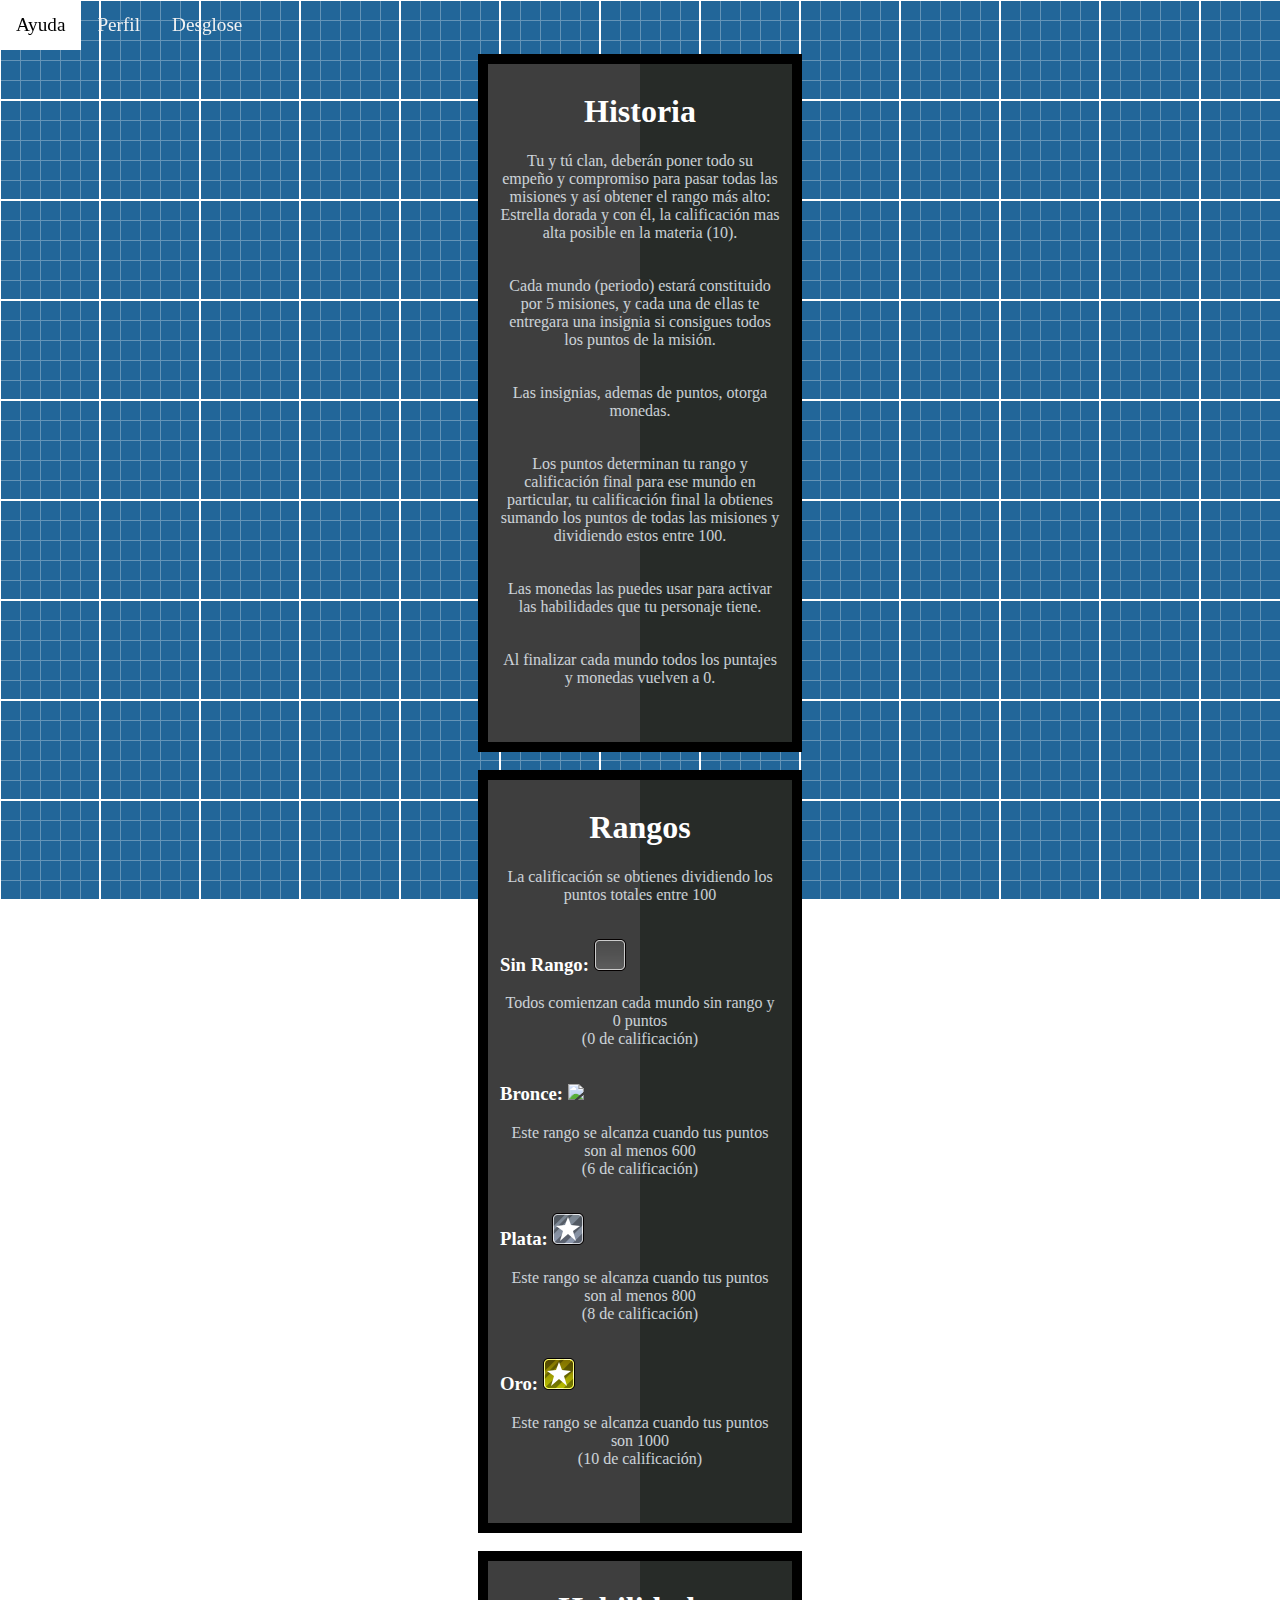
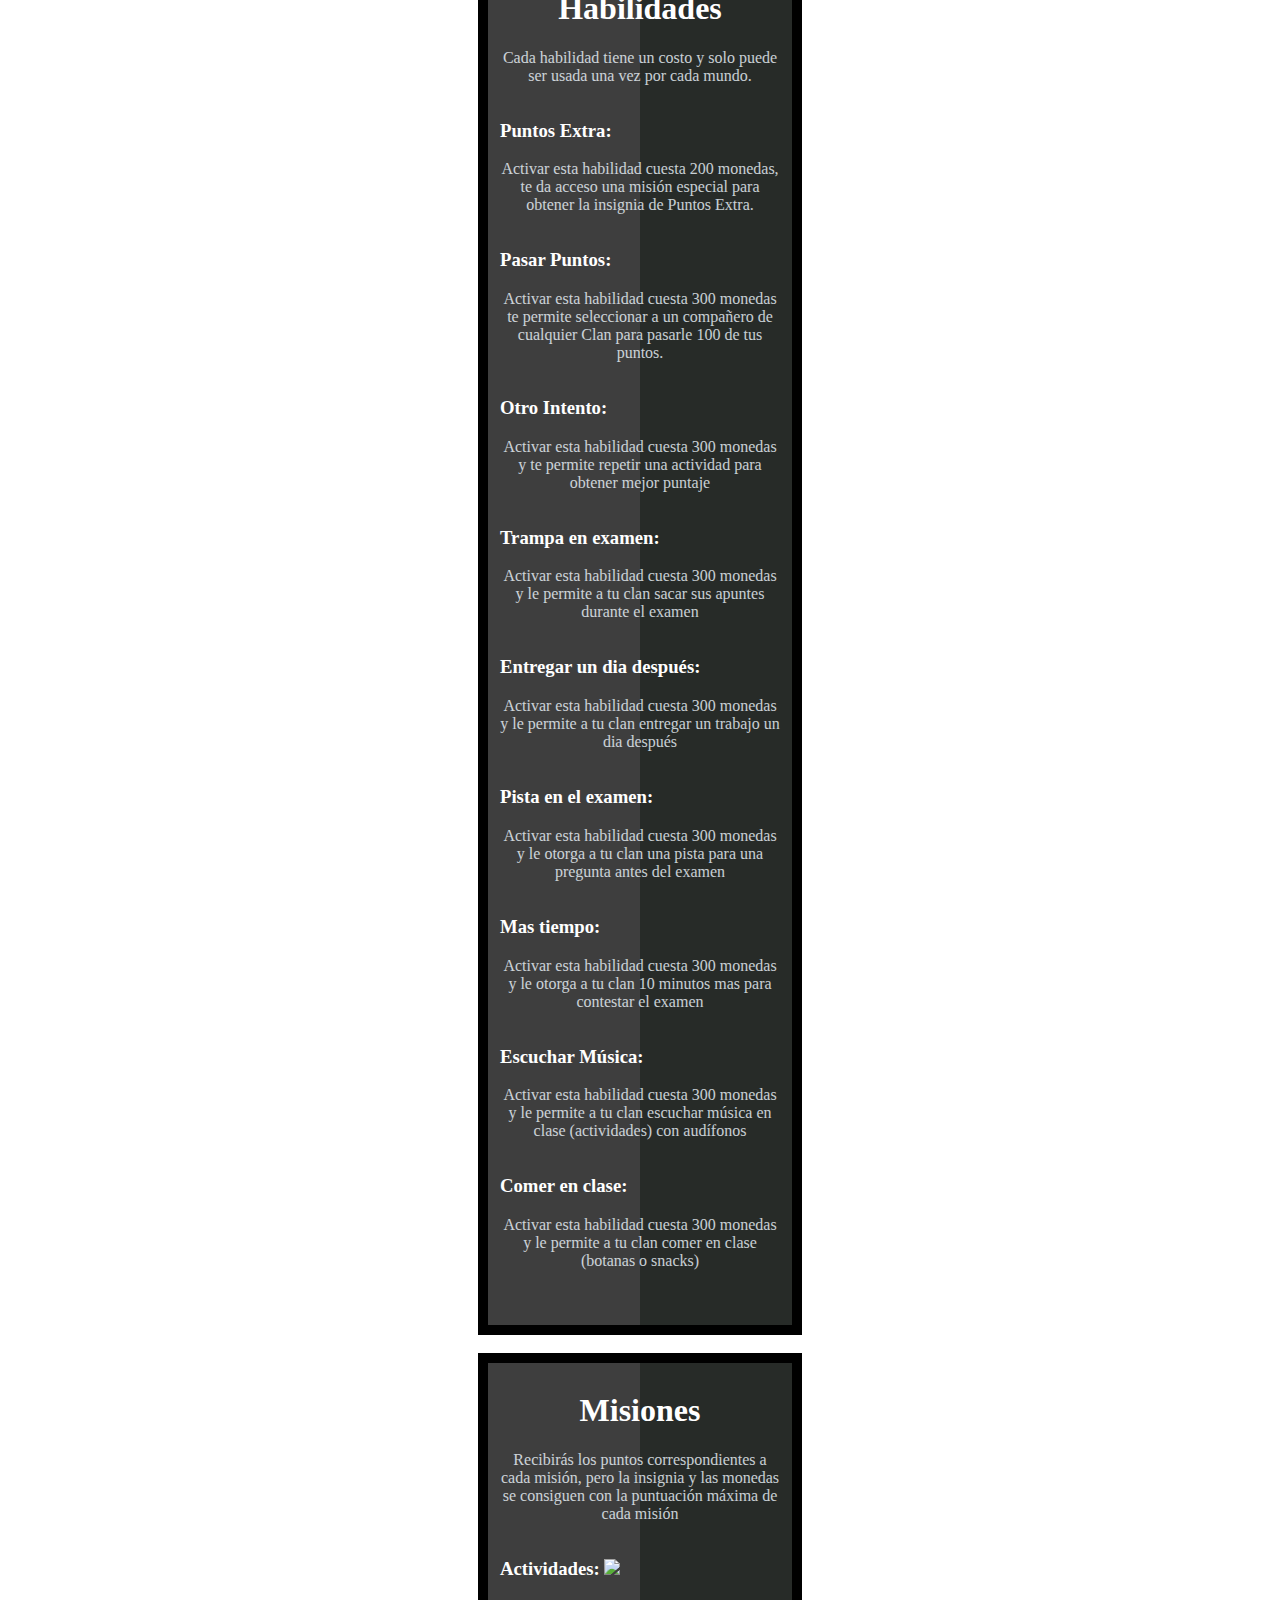
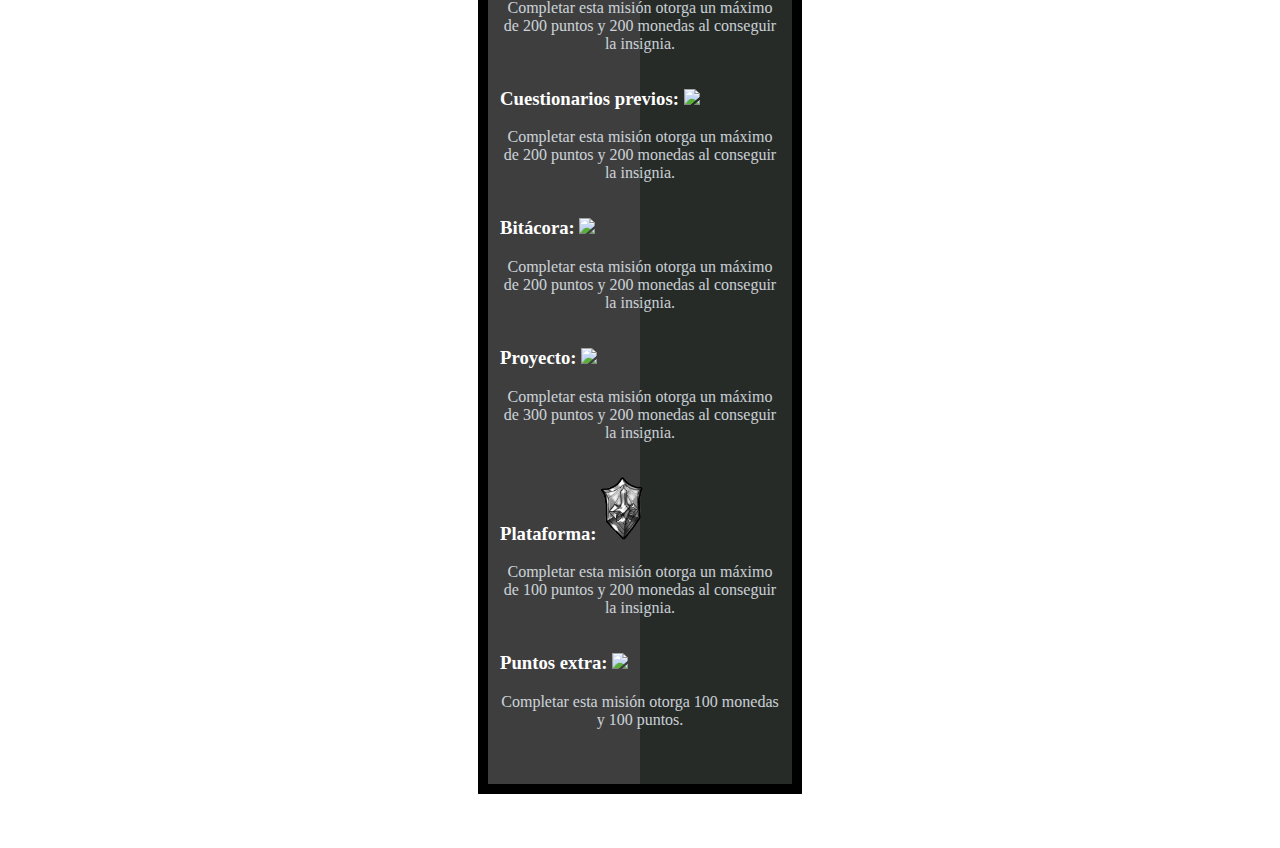
==== commit 4ef52abe: "Update ayuda.html" ====
--- a/ayuda.html
+++ b/ayuda.html
@@ -113,7 +113,7 @@
         <p>Completar esta misión otorga un máximo de 200 puntos y 200 monedas al conseguir la insignia.
         </p>
         <h3 class="ayuda">Proyecto: <img src="images/insgPlat.png" /></h3>
-        <p>Completar esta misión otorga un máximo de 200 puntos y 200 monedas al conseguir la insignia.
+        <p>Completar esta misión otorga un máximo de 300 puntos y 200 monedas al conseguir la insignia.
         </p>
         <h3 class="ayuda">Plataforma: <img src="images/insgPro.png" /></h3>
         <p>Completar esta misión otorga un máximo de 100 puntos y 200 monedas al conseguir la insignia.
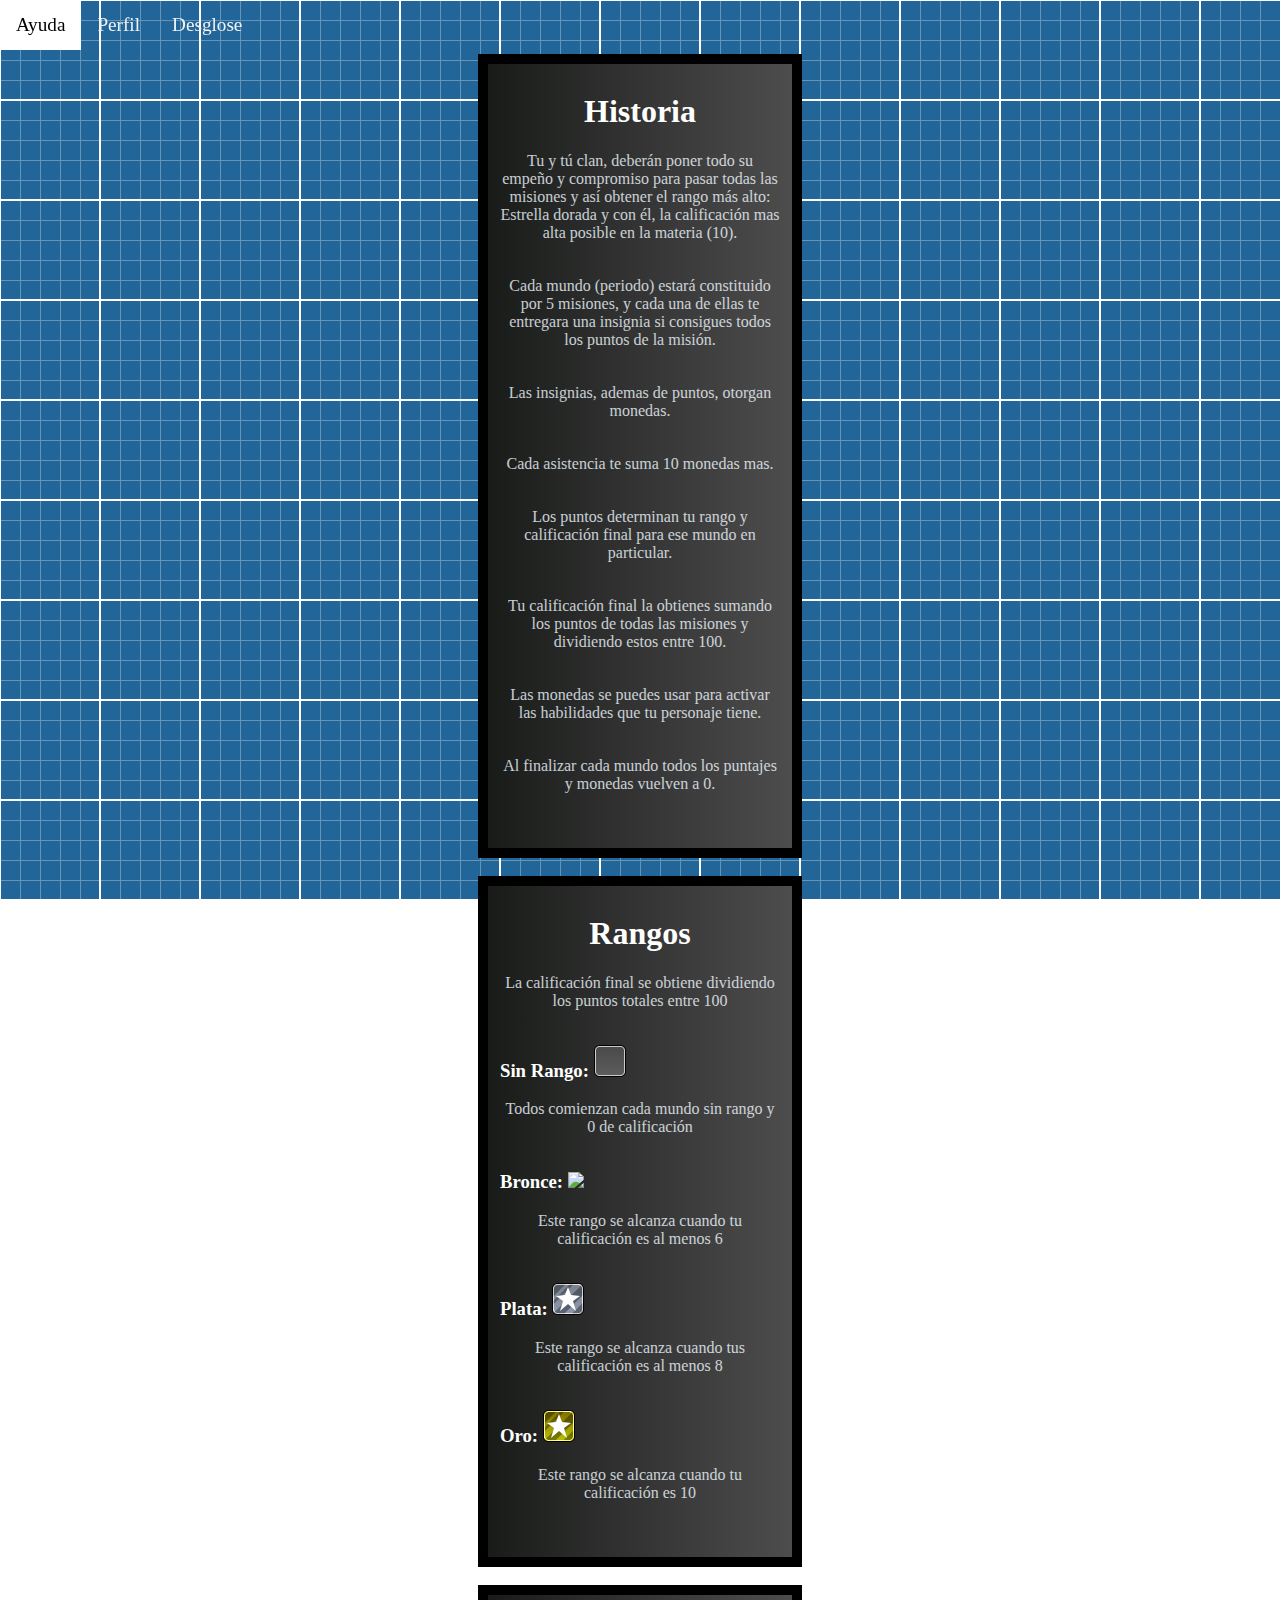
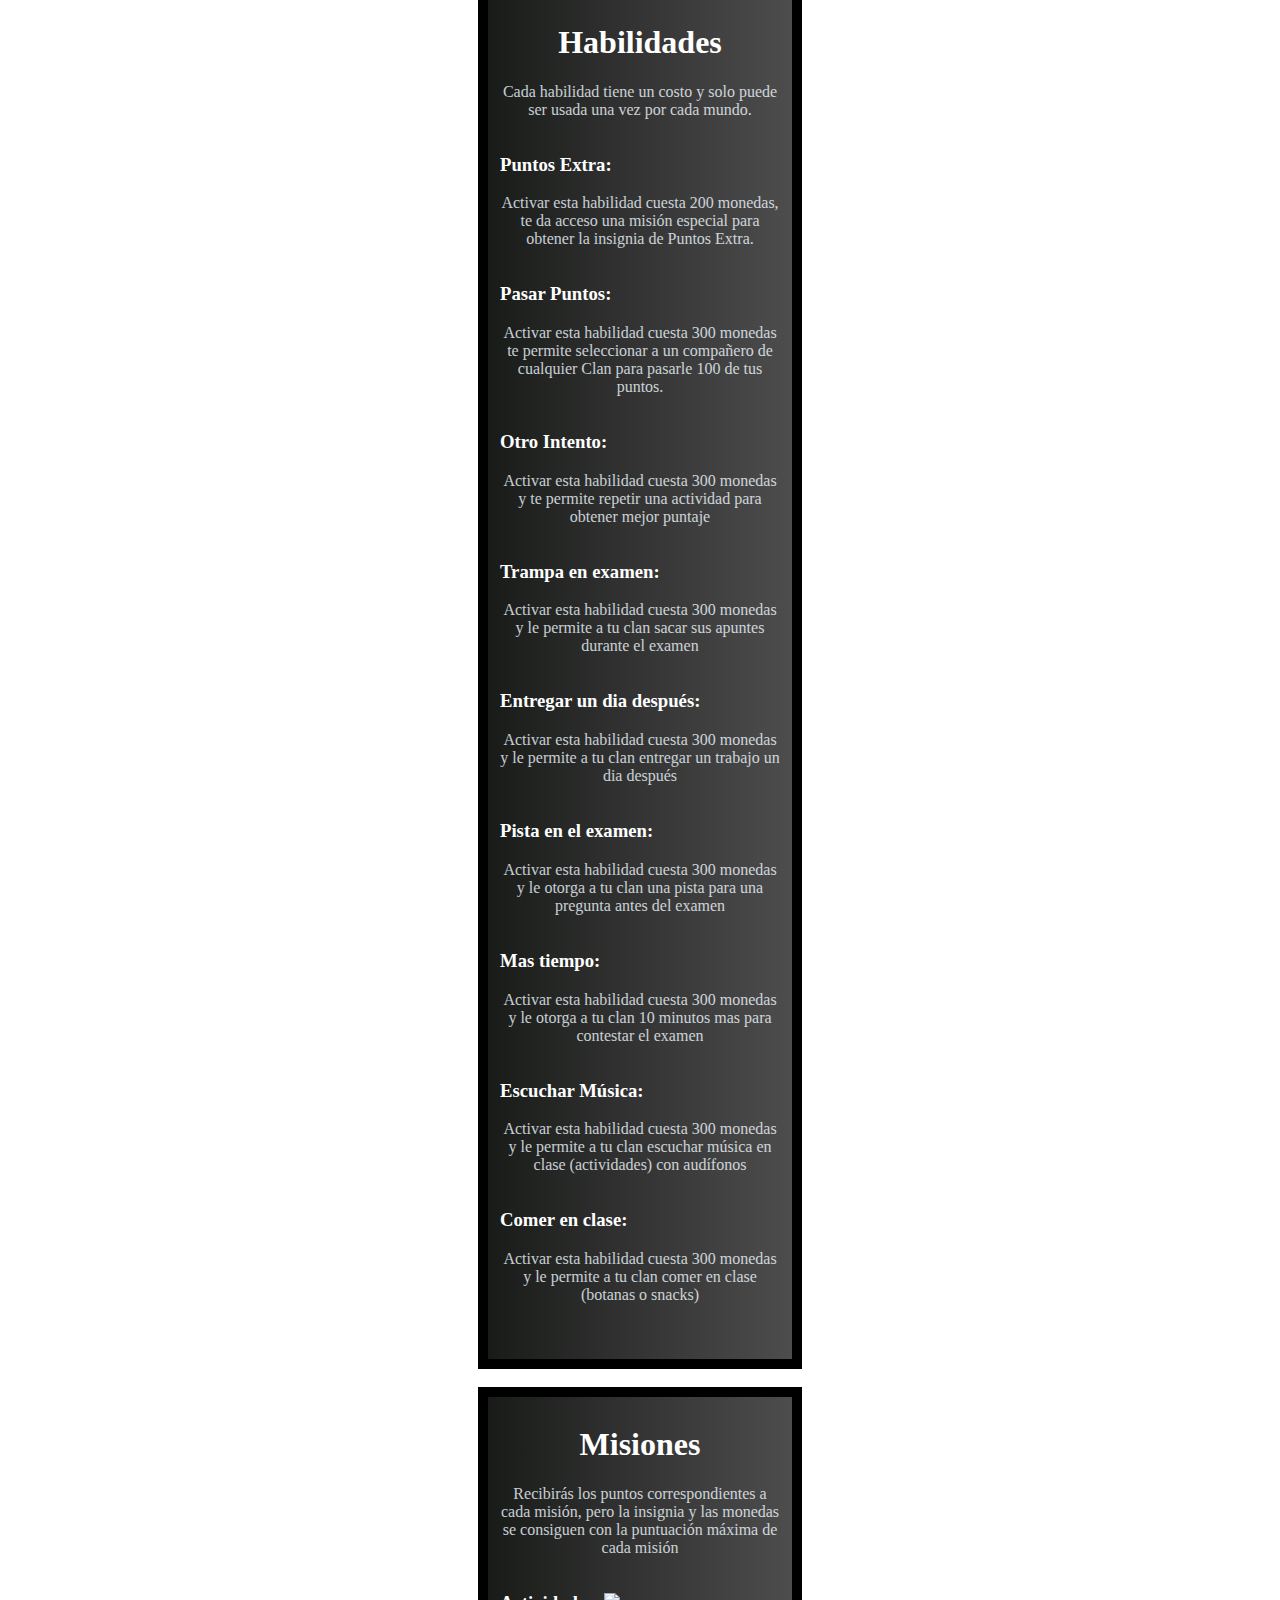
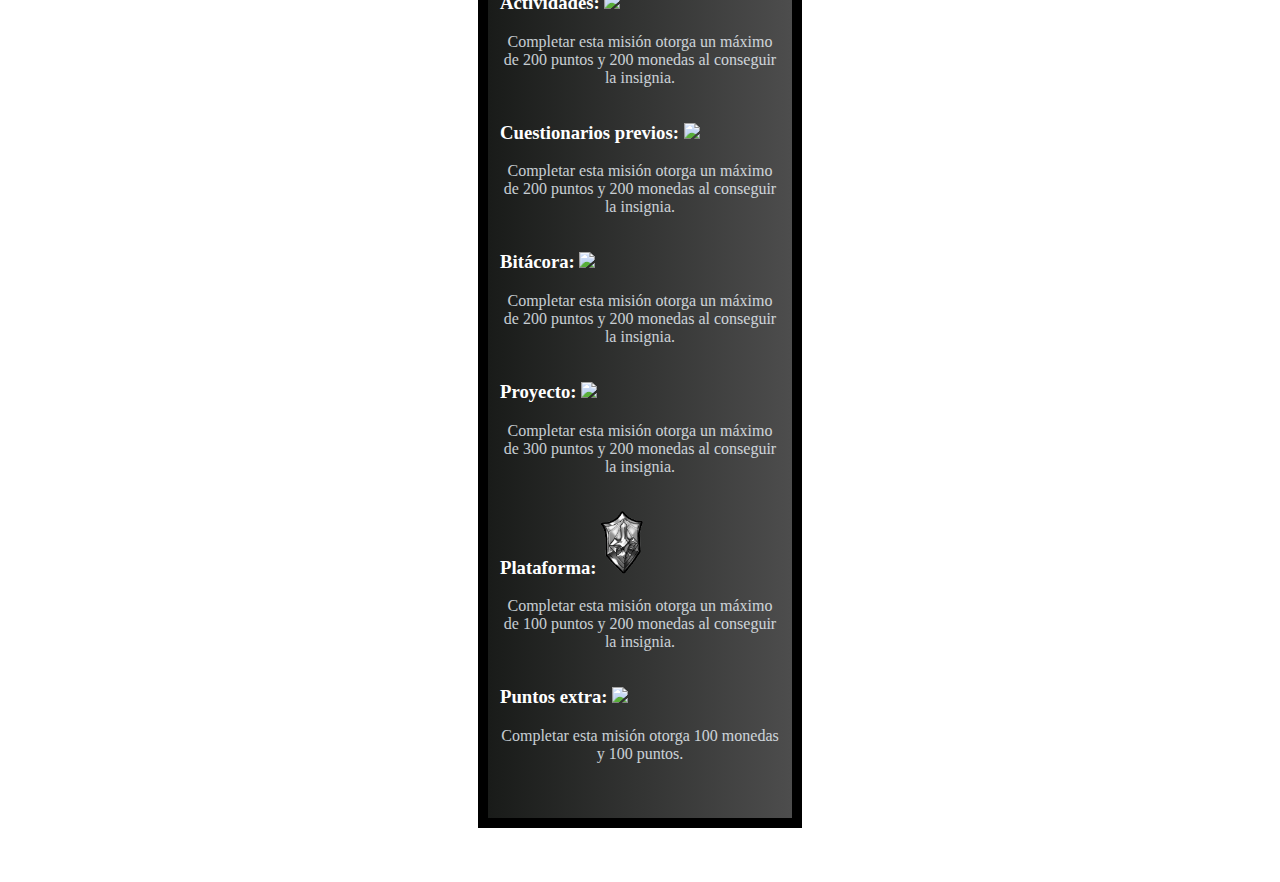
==== commit 8e6ea97c: "efectos" ====
--- a/ayuda.html
+++ b/ayuda.html
@@ -30,10 +30,12 @@
             calificación mas alta posible en la materia (10). </p>
         <p>Cada mundo (periodo) estará constituido por 5 misiones, y cada una de ellas te entregara una insignia si
             consigues todos los puntos de la misión.</p>
-        <p>Las insignias, ademas de puntos, otorga monedas.</p>
-        <p>Los puntos determinan tu rango y calificación final para ese mundo en particular, tu calificación final la
+        <p>Las insignias, ademas de puntos, otorgan monedas.</p>
+        <p>Cada asistencia te suma 10 monedas mas.</p>
+        <p>Los puntos determinan tu rango y calificación final para ese mundo en particular.</p>
+        <p>Tu calificación final la
             obtienes sumando los puntos de todas las misiones y dividiendo estos entre 100.</p>
-        <p>Las monedas las puedes usar para activar las habilidades que tu personaje tiene.</p>
+        <p>Las monedas se puedes usar para activar las habilidades que tu personaje tiene.</p>
         <p>Al finalizar cada mundo todos los puntajes y monedas vuelven a 0.</p>
         <div class="sheen"></div>
     </div>
@@ -41,19 +43,19 @@
     <div class="card">
         <h1>Rangos</h1>
         <p>
-            La calificación se obtienes dividiendo los puntos totales entre 100
+            La calificación final se obtiene dividiendo los puntos totales entre 100
         </p>
         <h3 style="color:white;">Sin Rango: <img src="images/sinNivel.png" /></h3>
-        <p>Todos comienzan cada mundo sin rango y 0 puntos <br> (0 de calificación)
+        <p>Todos comienzan cada mundo sin rango y 0 de calificación
         </p>
         <h3 style="color:white;">Bronce: <img src="images/nivel1.png" /></h3>
-        <p>Este rango se alcanza cuando tus puntos son al menos 600 <br> (6 de calificación)
+        <p>Este rango se alcanza cuando tu calificación es al menos 6
         </p>
         <h3 style="color:white;">Plata: <img src="images/nivel2.png" /></h3>
-        <p>Este rango se alcanza cuando tus puntos son al menos 800 <br> (8 de calificación)
+        <p>Este rango se alcanza cuando tus calificación es al menos 8
         </p>
         <h3 style="color:white;">Oro: <img src="images/nivel3.png" /></h3>
-        <p>Este rango se alcanza cuando tus puntos son  1000 <br> (10 de calificación)
+        <p>Este rango se alcanza cuando tu calificación es 10
         </p>
 
         <div class="sheen"></div>
--- a/style.css
+++ b/style.css
@@ -67,16 +67,24 @@
 }
 
 .card {
-  background: linear-gradient(to left, #272b28 0%,#272b28 50%,#272b28 50%,#3e3e3e 50%,#3e3e3e 100%);
+  background: linear-gradient(to left, #191b19,#4d4d4d ,#191b19);
+  background-size: 200%;
+  /* background: linear-gradient(to left, #272b28 0%,#272b28 50%,#272b28 50%,#3e3e3e 50%,#3e3e3e 100%); */
   border: solid 10px #000000;
   width: 280px;
   padding: 8px 12px 20px 12px;
   position: relative;
   margin: 0 auto;
   overflow: hidden;
-  transition: all ease-out .2s;
-}
-
+  transition: all ease-out .5s;
+}
+
+.card:hover {
+  transform: scale(1.04) translateY(-5px) translateX(-5px);
+  box-shadow: 12px 12px 10px rgba(0, 0, 0, .2);
+  background-position: 100%;
+  
+}
 
 .card2 {
   width: 280px;
@@ -120,10 +128,7 @@
   display: block;
 }
 
-.card:hover {
-  transform: scale(1.04) translateY(-5px) translateX(-5px);
-  box-shadow: 12px 12px 10px rgba(0, 0, 0, .2);
-}
+
 
 .name {
   font-size: 18px;
@@ -175,15 +180,21 @@
   background-color: #cccccc;
   background-image: url("data:image/svg+xml,%3Csvg xmlns='http://www.w3.org/2000/svg' width='100%25' height='100%25' viewBox='0 0 100%25 100%25'%3E%3Cdefs%3E%3ClinearGradient id='a' x1='0' x2='0' y1='0' y2='100%25' gradientUnits='userSpaceOnUse'%3E%3Cstop offset='0' stop-color='%23a7a7a7'/%3E%3Cstop offset='0.02' stop-color='%23cccccc'/%3E%3Cstop offset='0.02' stop-color='%23dcdcdc'/%3E%3Cstop offset='0.032' stop-color='%23cccccc'/%3E%3Cstop offset='0.032' stop-color='%23b2b2b2'/%3E%3Cstop offset='0.056' stop-color='%23cccccc'/%3E%3Cstop offset='0.056' stop-color='%23919191'/%3E%3Cstop offset='0.07' stop-color='%23cccccc'/%3E%3Cstop offset='0.07' stop-color='%23979797'/%3E%3Cstop offset='0.1' stop-color='%23cccccc'/%3E%3Cstop offset='0.1' stop-color='%23cacaca'/%3E%3Cstop offset='0.126' stop-color='%23cccccc'/%3E%3Cstop offset='0.126' stop-color='%23c4c4c4'/%3E%3Cstop offset='0.142' stop-color='%23cccccc'/%3E%3Cstop offset='0.142' stop-color='%23cecece'/%3E%3Cstop offset='0.159' stop-color='%23cccccc'/%3E%3Cstop offset='0.159' stop-color='%239a9a9a'/%3E%3Cstop offset='0.17' stop-color='%23cccccc'/%3E%3Cstop offset='0.17' stop-color='%23545454'/%3E%3Cstop offset='0.197' stop-color='%23cccccc'/%3E%3Cstop offset='0.197' stop-color='%234c4c4c'/%3E%3Cstop offset='0.218' stop-color='%23cccccc'/%3E%3Cstop offset='0.218' stop-color='%23c0c0c0'/%3E%3Cstop offset='0.239' stop-color='%23cccccc'/%3E%3Cstop offset='0.239' stop-color='%23cecece'/%3E%3Cstop offset='0.254' stop-color='%23cccccc'/%3E%3Cstop offset='0.254' stop-color='%23cbcbcb'/%3E%3Cstop offset='0.283' stop-color='%23cccccc'/%3E%3Cstop offset='0.283' stop-color='%23c0c0c0'/%3E%3Cstop offset='0.294' stop-color='%23cccccc'/%3E%3Cstop offset='0.294' stop-color='%23929292'/%3E%3Cstop offset='0.305' stop-color='%23cccccc'/%3E%3Cstop offset='0.305' stop-color='%23686868'/%3E%3Cstop offset='0.332' stop-color='%23cccccc'/%3E%3Cstop offset='0.332' stop-color='%23505050'/%3E%3Cstop offset='0.346' stop-color='%23cccccc'/%3E%3Cstop offset='0.346' stop-color='%23d3d3d3'/%3E%3Cstop offset='0.362' stop-color='%23cccccc'/%3E%3Cstop offset='0.362' stop-color='%23c1c1c1'/%3E%3Cstop offset='0.381' stop-color='%23cccccc'/%3E%3Cstop offset='0.381' stop-color='%23cccccc'/%3E%3Cstop offset='0.415' stop-color='%23cccccc'/%3E%3Cstop offset='0.415' stop-color='%23d3d3d3'/%3E%3Cstop offset='0.428' stop-color='%23cccccc'/%3E%3Cstop offset='0.428' stop-color='%23b4b4b4'/%3E%3Cstop offset='0.442' stop-color='%23cccccc'/%3E%3Cstop offset='0.442' stop-color='%23e8e8e8'/%3E%3Cstop offset='0.456' stop-color='%23cccccc'/%3E%3Cstop offset='0.456' stop-color='%23bfbfbf'/%3E%3Cstop offset='0.498' stop-color='%23cccccc'/%3E%3Cstop offset='0.498' stop-color='%23828282'/%3E%3Cstop offset='0.511' stop-color='%23cccccc'/%3E%3Cstop offset='0.511' stop-color='%23e1e1e1'/%3E%3Cstop offset='0.532' stop-color='%23cccccc'/%3E%3Cstop offset='0.532' stop-color='%235f5f5f'/%3E%3Cstop offset='0.541' stop-color='%23cccccc'/%3E%3Cstop offset='0.541' stop-color='%237d7d7d'/%3E%3Cstop offset='0.56' stop-color='%23cccccc'/%3E%3Cstop offset='0.56' stop-color='%237d7d7d'/%3E%3Cstop offset='0.581' stop-color='%23cccccc'/%3E%3Cstop offset='0.581' stop-color='%23959595'/%3E%3Cstop offset='0.6' stop-color='%23cccccc'/%3E%3Cstop offset='0.6' stop-color='%23c5c5c5'/%3E%3Cstop offset='0.618' stop-color='%23cccccc'/%3E%3Cstop offset='0.618' stop-color='%23cdcdcd'/%3E%3Cstop offset='0.656' stop-color='%23cccccc'/%3E%3Cstop offset='0.656' stop-color='%23d6d6d6'/%3E%3Cstop offset='0.679' stop-color='%23cccccc'/%3E%3Cstop offset='0.679' stop-color='%23ababab'/%3E%3Cstop offset='0.689' stop-color='%23cccccc'/%3E%3Cstop offset='0.689' stop-color='%23c1c1c1'/%3E%3Cstop offset='0.720' stop-color='%23cccccc'/%3E%3Cstop offset='0.720' stop-color='%23cbcbcb'/%3E%3Cstop offset='0.734' stop-color='%23cccccc'/%3E%3Cstop offset='0.734' stop-color='%23c2c2c2'/%3E%3Cstop offset='0.748' stop-color='%23cccccc'/%3E%3Cstop offset='0.748' stop-color='%23e7e7e7'/%3E%3Cstop offset='0.764' stop-color='%23cccccc'/%3E%3Cstop offset='0.764' stop-color='%23bdbdbd'/%3E%3Cstop offset='0.788' stop-color='%23cccccc'/%3E%3Cstop offset='0.788' stop-color='%23424242'/%3E%3Cstop offset='0.808' stop-color='%23cccccc'/%3E%3Cstop offset='0.808' stop-color='%23bababa'/%3E%3Cstop offset='0.831' stop-color='%23cccccc'/%3E%3Cstop offset='0.831' stop-color='%23626262'/%3E%3Cstop offset='0.856' stop-color='%23cccccc'/%3E%3Cstop offset='0.856' stop-color='%23c5c5c5'/%3E%3Cstop offset='0.872' stop-color='%23cccccc'/%3E%3Cstop offset='0.872' stop-color='%23a0a0a0'/%3E%3Cstop offset='0.894' stop-color='%23cccccc'/%3E%3Cstop offset='0.894' stop-color='%23bfbfbf'/%3E%3Cstop offset='0.914' stop-color='%23cccccc'/%3E%3Cstop offset='0.914' stop-color='%23424242'/%3E%3Cstop offset='0.942' stop-color='%23cccccc'/%3E%3Cstop offset='0.942' stop-color='%23959595'/%3E%3Cstop offset='0.957' stop-color='%23cccccc'/%3E%3Cstop offset='0.957' stop-color='%23888888'/%3E%3Cstop offset='0.973' stop-color='%23cccccc'/%3E%3Cstop offset='0.973' stop-color='%23bcbcbc'/%3E%3Cstop offset='1' stop-color='%23cccccc'/%3E%3Cstop offset='1' stop-color='%23cdcdcd'/%3E%3C/linearGradient%3E%3C/defs%3E%3Crect fill='url(%23a)' x='0' y='0' width='100%25' height='100%25'/%3E%3C/svg%3E");
   background-attachment: fixed;
-  background-size: cover;
+  background-size: 500px;
   height: 139px;
   position: relative;
   background-position: top;
   background-size: cover;
   position: relative;
   background-repeat: no-repeat;
-  animation: anima 1s forwards 0.5s ease;
+  animation: anima 1s forwards 2s ease;
   border-radius: 10px 10px 0 0;
+  transition: 1s;
+}
+.image:hover{
+  background-position-y: 50px;
+  filter: drop-shadow(1px 1px 5px black) hue-rotate(360deg) saturate(200%);
+  transform: scale(1.001) translateY(-0.25px) translateX(-0.25px);
 }
 
 .type {
@@ -220,26 +231,26 @@
   text-align: left;
   font-size: 1em;
   border-radius: 10px;
-  padding: 3px 12px;
+  padding: 8px 12px;
   margin: 0 0 15px 0;
 }
 
 .insignias img {
   opacity: 0;
   width: 14%;
-  animation: anima 1s forwards 1s ease;
+  animation: anima 1s forwards 2.5s ease;
 }
 
 #rango {
   width: 15%;
   opacity: 0;
-  animation: anima 1s forwards 1s ease;
+  animation: anima 1s forwards 2s ease;
 }
 
 #rango1 {
   width: 32%;
   opacity: 0;
-  animation: anima 1s forwards 1s ease;
+  animation: anima 1s forwards 2s ease;
 }
 
 .nick {
@@ -266,9 +277,9 @@
 }
 
 .flavor-text {
-  color: aliceblue;
+  color: #fdfdfd;
   font-style: italic;
-  font-size: 14px;
+  font-size: 1em;
 }
 
 /* Power and Defense stats at the bottom */
@@ -289,7 +300,7 @@
   display: inline;
   position: relative;
   top: 1vh;
-  animation: anima 1s forwards 1s ease;
+  animation: anima 1s forwards 2s ease;
 }
 
 .power {
@@ -316,7 +327,7 @@
 
 .card:hover .sheen {
   display: block;
-  animation: sheen .35s linear 1;
+  animation: sheen .45s linear 1;
 }
 
 @keyframes sheen {
@@ -436,7 +447,7 @@
   }
 }
 
-input[type=text] {
+input[type=password] {
   font-family: "Pixel";
   text-align: center;
   width: 50%;
@@ -454,7 +465,7 @@
   transition: width 0.4s ease-in-out;
 }
 
-input[type=text]:focus {
+input[type=password]:focus {
   width: 100%;
 }
 
@@ -502,7 +513,7 @@
 
 #reaccion {
   opacity: 0;
-  animation: anima 1s forwards 1s ease;
+  animation: anima 1s forwards 2s ease;
 }
 
 .container2 {
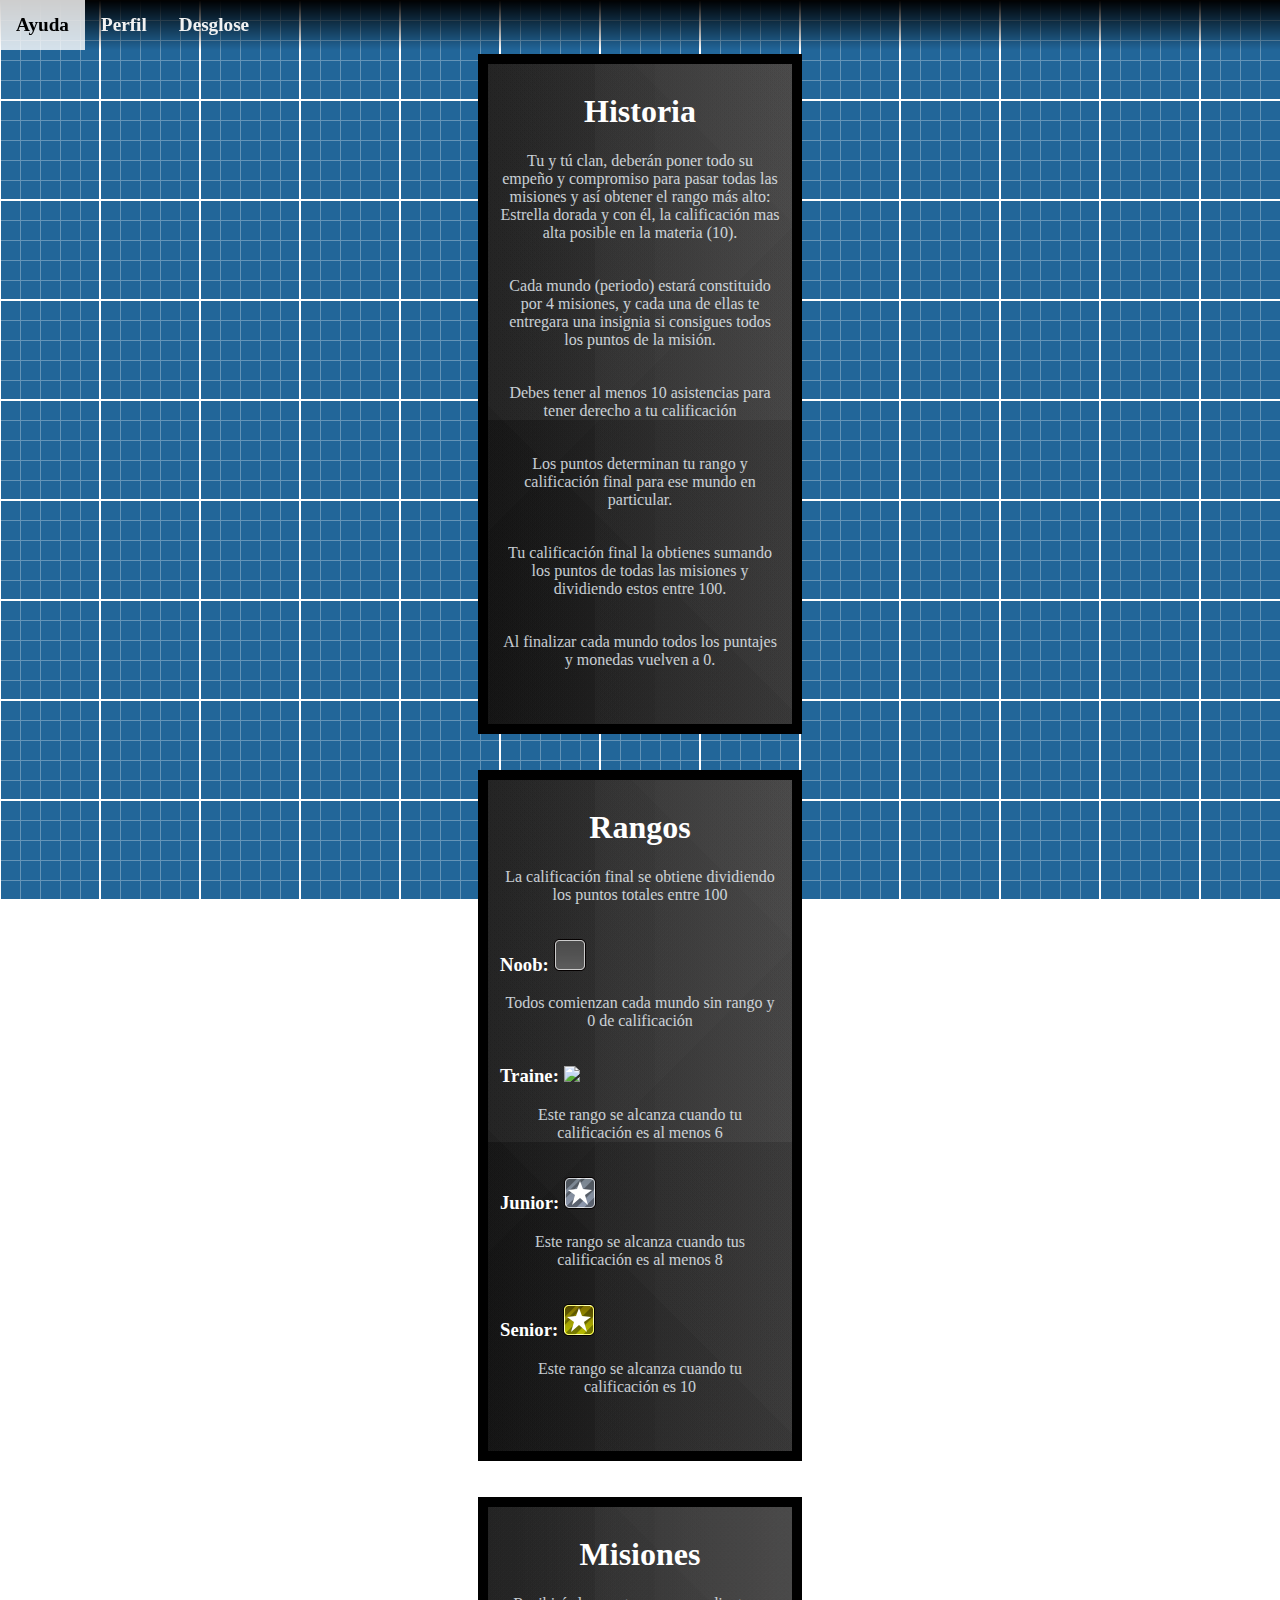
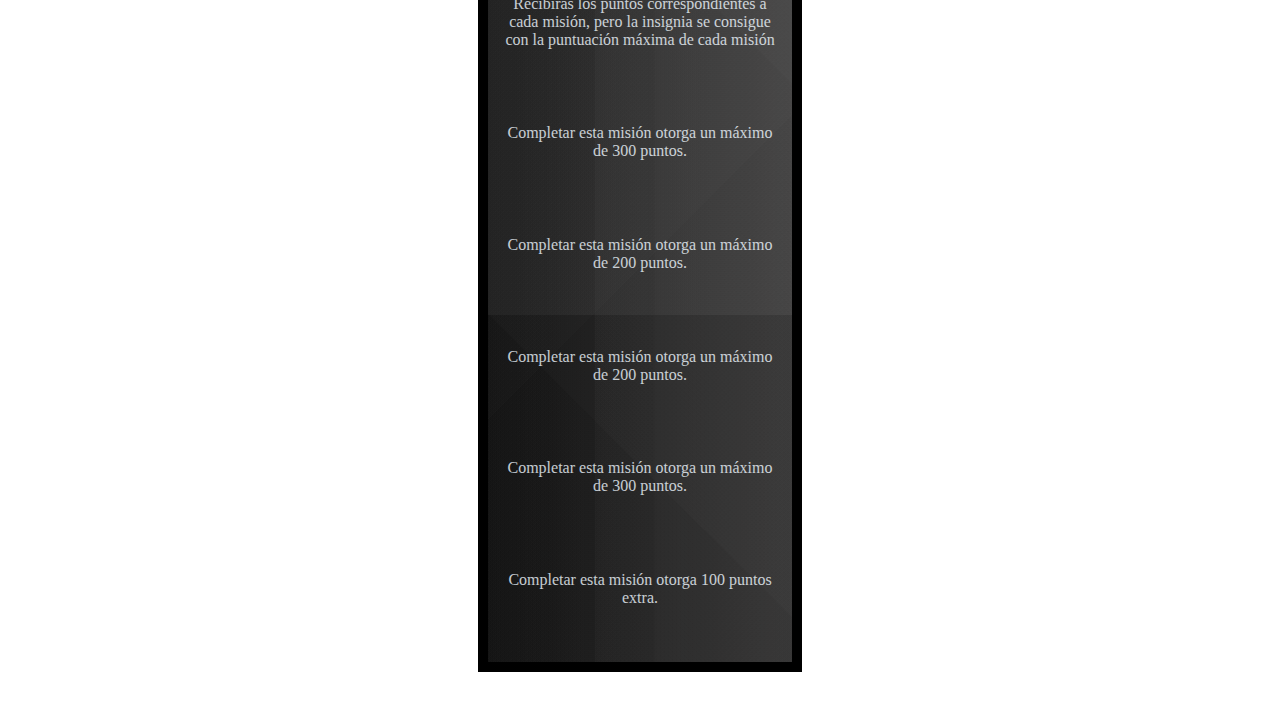
==== commit ffeb37be: "mas animaciones" ====
--- a/ayuda.html
+++ b/ayuda.html
@@ -9,7 +9,25 @@
     <link rel="stylesheet" href="https://cdnjs.cloudflare.com/ajax/libs/font-awesome/4.7.0/css/font-awesome.min.css">
     <meta name="theme-color" content="#000">
     <link rel="stylesheet" href="style.css">
+    <script src="scripts/js.js"></script>
+    <script src="https://unpkg.com/scroll-out/dist/scroll-out.min.js"></script>
+
 </head>
+<style>
+    /* [data-scroll] {
+        transition: translate 1s;
+
+
+    }
+
+    [data-scroll="in"] {
+        opacity: 1;
+    }
+
+    [data-scroll="out"] {
+        opacity: 0;
+    } */
+</style>
 
 <body class="fondo4">
     <div class="topnav" id="myTopnav">
@@ -22,46 +40,47 @@
         </a>
     </div>
 
-    <br><br><br>
-    <div class="card">
+    <br id="position"><br><br>
+    <div class="card" >
         <h1>Historia</h1>
-        <p>Tu y tú clan, deberán poner todo su empeño y compromiso para pasar todas las misiones y así obtener el rango
+        <p data-scroll>Tu y tú clan, deberán poner todo su empeño y compromiso para pasar todas las misiones y así obtener el rango
             más alto: Estrella dorada y con él, la
             calificación mas alta posible en la materia (10). </p>
-        <p>Cada mundo (periodo) estará constituido por 5 misiones, y cada una de ellas te entregara una insignia si
+        <p data-scroll>Cada mundo (periodo) estará constituido por 4 misiones, y cada una de ellas te entregara una insignia si
             consigues todos los puntos de la misión.</p>
-        <p>Las insignias, ademas de puntos, otorgan monedas.</p>
-        <p>Cada asistencia te suma 10 monedas mas.</p>
-        <p>Los puntos determinan tu rango y calificación final para ese mundo en particular.</p>
-        <p>Tu calificación final la
+        <!-- <p>Las insignias, ademas de puntos, otorgan monedas.</p> -->
+        <p data-scroll>Debes tener al menos 10 asistencias para tener derecho a tu calificación</p>
+        <p data-scroll>Los puntos determinan tu rango y calificación final para ese mundo en particular.</p>
+        <p data-scroll>Tu calificación final la
             obtienes sumando los puntos de todas las misiones y dividiendo estos entre 100.</p>
-        <p>Las monedas se puedes usar para activar las habilidades que tu personaje tiene.</p>
-        <p>Al finalizar cada mundo todos los puntajes y monedas vuelven a 0.</p>
-        <div class="sheen"></div>
-    </div>
-    <br>
-    <div class="card">
+        <!-- <p>Las monedas se puedes usar para activar las habilidades que tu personaje tiene.</p> -->
+        <p data-scroll>Al finalizar cada mundo todos los puntajes y monedas vuelven a 0.</p>
+        <div class="sheen"></div>
+    </div>
+    <br>
+    <br>
+    <div class="card" >
         <h1>Rangos</h1>
         <p>
             La calificación final se obtiene dividiendo los puntos totales entre 100
         </p>
-        <h3 style="color:white;">Sin Rango: <img src="images/sinNivel.png" /></h3>
+        <h3 data-scroll style="color:white;">Noob: <img src="images/sinNivel.png" /></h3>
         <p>Todos comienzan cada mundo sin rango y 0 de calificación
         </p>
-        <h3 style="color:white;">Bronce: <img src="images/nivel1.png" /></h3>
+        <h3 data-scroll style="color:white;">Traine: <img src="images/nivel1.png" /></h3>
         <p>Este rango se alcanza cuando tu calificación es al menos 6
         </p>
-        <h3 style="color:white;">Plata: <img src="images/nivel2.png" /></h3>
+        <h3 data-scroll style="color:white;">Junior: <img src="images/nivel2.png" /></h3>
         <p>Este rango se alcanza cuando tus calificación es al menos 8
         </p>
-        <h3 style="color:white;">Oro: <img src="images/nivel3.png" /></h3>
+        <h3 data-scroll style="color:white;">Senior: <img src="images/nivel3.png" /></h3>
         <p>Este rango se alcanza cuando tu calificación es 10
         </p>
 
         <div class="sheen"></div>
     </div>
     <br>
-    <div class="card">
+    <!-- <div class="card">
         <h1>Habilidades</h1>
         <p>
             Cada habilidad tiene un costo y solo puede ser usada una vez por cada mundo.
@@ -99,39 +118,53 @@
         </p>
 
         <div class="sheen"></div>
-    </div>
-    <br>
-    <div class="card">
+    </div> -->
+    <br>
+    <div class="card" >
         <h1>Misiones</h1>
-        <p>Recibirás los puntos correspondientes a cada misión, pero la insignia y las monedas se consiguen con la
+        <p>Recibirás los puntos correspondientes a cada misión, pero la insignia se consigue con la
             puntuación máxima de cada misión</p>
-        <h3 class="ayuda">Actividades: <img src="images/insgAct.png" /></h3>
-        <p>Completar esta misión otorga un máximo de 200 puntos y 200 monedas al conseguir la insignia.
-        </p>
-        <h3 class="ayuda">Cuestionarios previos: <img src="images/insgCuest.png" /></h3>
-        <p>Completar esta misión otorga un máximo de 200 puntos y 200 monedas al conseguir la insignia.
-        </p>
-        <h3 class="ayuda">Bitácora: <img src="images/insgBit.png" /></h3>
-        <p>Completar esta misión otorga un máximo de 200 puntos y 200 monedas al conseguir la insignia.
-        </p>
-        <h3 class="ayuda">Proyecto: <img src="images/insgPlat.png" /></h3>
-        <p>Completar esta misión otorga un máximo de 300 puntos y 200 monedas al conseguir la insignia.
-        </p>
-        <h3 class="ayuda">Plataforma: <img src="images/insgPro.png" /></h3>
+        <h3 data-scroll class="ayuda">Actividades: <img src="images/insgAct.png" /></h3>
+        <p>Completar esta misión otorga un máximo de 300 puntos.
+        </p>
+        <h3 data-scroll class="ayuda">Cuestionarios previos: <img src="images/insgCuest.png" /></h3>
+        <p>Completar esta misión otorga un máximo de 200 puntos.
+        </p>
+        <h3 data-scroll class="ayuda">Bitácora: <img src="images/insgBit.png" /></h3>
+        <p>Completar esta misión otorga un máximo de 200 puntos.
+        </p>
+        <h3 data-scroll class="ayuda">Proyecto: <img src="images/insgPlat.png" /></h3>
+        <p>Completar esta misión otorga un máximo de 300 puntos.
+        </p>
+        <!--  <h3 class="ayuda">Plataforma: <img src="images/insgPro.png" /></h3>
         <p>Completar esta misión otorga un máximo de 100 puntos y 200 monedas al conseguir la insignia.
-        </p>
-        <h3 class="ayuda">Puntos extra: <img src="images/insgPuntos.png" /></h3>
-        <p>Completar esta misión otorga 100 monedas y 100 puntos.
-        </p>
-
-
-        <div class="sheen"></div>
-    </div>
-
+        </p> -->
+        <h3 data-scroll class="ayuda">Puntos extra: <img src="images/insgPuntos.png" /></h3>
+        <p>Completar esta misión otorga 100 puntos extra.
+        </p>
+
+
+        <div class="sheen"></div>
+    </div>
+    <a id="goTop" href="#position">^</a>
     <br>
     <br>
     <br>
     <script>
+        ScrollOut({
+            threshold:0.2,
+            onShown: function (el) {
+                // remove the class
+                el.classList.remove("bond");
+
+                // force reflow
+                void el.offsetWidth;
+
+                // re-add the animated cl
+                el.classList.add("bond");
+            }
+        });
+
         function myFunction() {
             var x = document.getElementById("myTopnav");
             if (x.className === "topnav") {
@@ -140,6 +173,24 @@
                 x.className = "topnav";
             }
         }
+
+        var basicScrollTop = function () {
+            // The button
+            var btnTop = document.querySelector('#goTop');
+            // Reveal the button
+            var btnReveal = function () {
+                var position = document.querySelector('#position');
+                position.innerHTML = window.scrollY + 'px';
+                if (window.scrollY >= 300) {
+                    btnTop.classList.add('is-visible');
+                } else {
+                    btnTop.classList.remove('is-visible');
+                }
+            }
+            // Listeners
+            window.addEventListener('scroll', btnReveal);
+        };
+        basicScrollTop();
     </script>
 
     <script>
--- a/style.css
+++ b/style.css
@@ -4,13 +4,105 @@
   font-family: "Pixel";
   src: url("FreePixel.woff");
 }
+
 @font-face {
   font-family: "Poke";
   src: url("Pokemon-Classic.woff");
 }
 
-
 @import url('https://fonts.googleapis.com/css?family=Open+Sans:400,700');
+html {
+  scroll-behavior: smooth;
+}
+
+#goTop {
+  text-align: center;
+  font-size: 2em;
+  position: fixed;
+  z-index: 999;
+  right: 0;
+  top: 90%;
+  -webkit-transform: translateY(-50%);
+  transform: translateY(-50%);
+  padding: 10px 20px 0px 20px;
+  color: #fff;
+  background: rgba(0, 0, 0, 0.747);
+  border: none;
+  opacity: 0;
+  transition: opacity 0.4s linear;
+}
+
+#goTop.is-visible {
+  opacity: 1;
+}
+
+#elemento {
+  /* opacity: 0;
+  transition: opacity 0.4s linear;  */
+  display: none;
+}
+#carta0{
+  opacity:0;
+  animation: llega 1s forwards 0s ease-in;
+}
+#carta {
+  opacity: 0;
+  transition: opacity 0.4s linear;
+  /* display: none; */
+}
+
+#elemento2 {
+  /* opacity: 0;
+  transition: opacity 0.4s linear;  */
+  display: none;
+}
+
+#carta2 {
+  opacity: 0;
+  transition: opacity 0.4s linear;
+  /* display: none; */
+}
+
+#elemento3 {
+  /* opacity: 0;
+  transition: opacity 0.4s linear;  */
+  display: none;
+}
+
+#carta3 {
+  opacity: 0;
+  transition: opacity 0.4s linear;
+  /* display: none; */
+}
+
+#elemento4 {
+  /* opacity: 0;
+  transition: opacity 0.4s linear;  */
+  display: none;
+}
+
+#carta4 {
+  opacity: 0;
+  transition: opacity 0.4s linear;
+  /* display: none; */
+}
+
+#elemento5 {
+  /* opacity: 0;
+  transition: opacity 0.4s linear;  */
+  display: none;
+}
+
+#carta5 {
+  opacity: 0;
+  transition: opacity 0.4s linear;
+  /* display: none; */
+}
+
+a {
+  text-decoration: none;
+}
+
 body {
   font-family: "Pixel";
   margin: 0;
@@ -32,12 +124,20 @@
   background-color: #500101;
   background-image: url("data:image/svg+xml,%3Csvg xmlns='http://www.w3.org/2000/svg' width='540' height='450' viewBox='0 0 1080 900'%3E%3Cg fill-opacity='.1'%3E%3Cpolygon fill='%23444' points='90 150 0 300 180 300'/%3E%3Cpolygon points='90 150 180 0 0 0'/%3E%3Cpolygon fill='%23AAA' points='270 150 360 0 180 0'/%3E%3Cpolygon fill='%23DDD' points='450 150 360 300 540 300'/%3E%3Cpolygon fill='%23999' points='450 150 540 0 360 0'/%3E%3Cpolygon points='630 150 540 300 720 300'/%3E%3Cpolygon fill='%23DDD' points='630 150 720 0 540 0'/%3E%3Cpolygon fill='%23444' points='810 150 720 300 900 300'/%3E%3Cpolygon fill='%23FFF' points='810 150 900 0 720 0'/%3E%3Cpolygon fill='%23DDD' points='990 150 900 300 1080 300'/%3E%3Cpolygon fill='%23444' points='990 150 1080 0 900 0'/%3E%3Cpolygon fill='%23DDD' points='90 450 0 600 180 600'/%3E%3Cpolygon points='90 450 180 300 0 300'/%3E%3Cpolygon fill='%23666' points='270 450 180 600 360 600'/%3E%3Cpolygon fill='%23AAA' points='270 450 360 300 180 300'/%3E%3Cpolygon fill='%23DDD' points='450 450 360 600 540 600'/%3E%3Cpolygon fill='%23999' points='450 450 540 300 360 300'/%3E%3Cpolygon fill='%23999' points='630 450 540 600 720 600'/%3E%3Cpolygon fill='%23FFF' points='630 450 720 300 540 300'/%3E%3Cpolygon points='810 450 720 600 900 600'/%3E%3Cpolygon fill='%23DDD' points='810 450 900 300 720 300'/%3E%3Cpolygon fill='%23AAA' points='990 450 900 600 1080 600'/%3E%3Cpolygon fill='%23444' points='990 450 1080 300 900 300'/%3E%3Cpolygon fill='%23222' points='90 750 0 900 180 900'/%3E%3Cpolygon points='270 750 180 900 360 900'/%3E%3Cpolygon fill='%23DDD' points='270 750 360 600 180 600'/%3E%3Cpolygon points='450 750 540 600 360 600'/%3E%3Cpolygon points='630 750 540 900 720 900'/%3E%3Cpolygon fill='%23444' points='630 750 720 600 540 600'/%3E%3Cpolygon fill='%23AAA' points='810 750 720 900 900 900'/%3E%3Cpolygon fill='%23666' points='810 750 900 600 720 600'/%3E%3Cpolygon fill='%23999' points='990 750 900 900 1080 900'/%3E%3Cpolygon fill='%23999' points='180 0 90 150 270 150'/%3E%3Cpolygon fill='%23444' points='360 0 270 150 450 150'/%3E%3Cpolygon fill='%23FFF' points='540 0 450 150 630 150'/%3E%3Cpolygon points='900 0 810 150 990 150'/%3E%3Cpolygon fill='%23222' points='0 300 -90 450 90 450'/%3E%3Cpolygon fill='%23FFF' points='0 300 90 150 -90 150'/%3E%3Cpolygon fill='%23FFF' points='180 300 90 450 270 450'/%3E%3Cpolygon fill='%23666' points='180 300 270 150 90 150'/%3E%3Cpolygon fill='%23222' points='360 300 270 450 450 450'/%3E%3Cpolygon fill='%23FFF' points='360 300 450 150 270 150'/%3E%3Cpolygon fill='%23444' points='540 300 450 450 630 450'/%3E%3Cpolygon fill='%23222' points='540 300 630 150 450 150'/%3E%3Cpolygon fill='%23AAA' points='720 300 630 450 810 450'/%3E%3Cpolygon fill='%23666' points='720 300 810 150 630 150'/%3E%3Cpolygon fill='%23FFF' points='900 300 810 450 990 450'/%3E%3Cpolygon fill='%23999' points='900 300 990 150 810 150'/%3E%3Cpolygon points='0 600 -90 750 90 750'/%3E%3Cpolygon fill='%23666' points='0 600 90 450 -90 450'/%3E%3Cpolygon fill='%23AAA' points='180 600 90 750 270 750'/%3E%3Cpolygon fill='%23444' points='180 600 270 450 90 450'/%3E%3Cpolygon fill='%23444' points='360 600 270 750 450 750'/%3E%3Cpolygon fill='%23999' points='360 600 450 450 270 450'/%3E%3Cpolygon fill='%23666' points='540 600 630 450 450 450'/%3E%3Cpolygon fill='%23222' points='720 600 630 750 810 750'/%3E%3Cpolygon fill='%23FFF' points='900 600 810 750 990 750'/%3E%3Cpolygon fill='%23222' points='900 600 990 450 810 450'/%3E%3Cpolygon fill='%23DDD' points='0 900 90 750 -90 750'/%3E%3Cpolygon fill='%23444' points='180 900 270 750 90 750'/%3E%3Cpolygon fill='%23FFF' points='360 900 450 750 270 750'/%3E%3Cpolygon fill='%23AAA' points='540 900 630 750 450 750'/%3E%3Cpolygon fill='%23FFF' points='720 900 810 750 630 750'/%3E%3Cpolygon fill='%23222' points='900 900 990 750 810 750'/%3E%3Cpolygon fill='%23222' points='1080 300 990 450 1170 450'/%3E%3Cpolygon fill='%23FFF' points='1080 300 1170 150 990 150'/%3E%3Cpolygon points='1080 600 990 750 1170 750'/%3E%3Cpolygon fill='%23666' points='1080 600 1170 450 990 450'/%3E%3Cpolygon fill='%23DDD' points='1080 900 1170 750 990 750'/%3E%3C/g%3E%3C/svg%3E");
 }
+
 .fondo4 {
   background-image: url("[data-uri]");
 }
 
 .ayuda {
   color: white;
+  opacity: 0;
+  animation: anima 1s forwards 2.5s ease;
+}
+
+#estado {
+  opacity: 0;
+  animation: anima 1s forwards 3.5s ease;
 }
 
 .ayuda img {
@@ -67,8 +167,9 @@
 }
 
 .card {
-  background: linear-gradient(to left, #191b19,#4d4d4d ,#191b19);
-  background-size: 200%;
+  /* background: linear-gradient(to left, #161616, #201f1f, #161616); */
+  background: linear-gradient(135deg, rgba(96, 96, 96, 0.03) 0%, rgba(96, 96, 96, 0.03) 47%, rgba(31, 31, 31, 0.03) 47%, rgba(31, 31, 31, 0.03) 100%), linear-gradient(90deg, rgba(105, 105, 105, 0.05) 0%, rgba(105, 105, 105, 0.05) 50%, rgba(155, 155, 155, 0.05) 50%, rgba(155, 155, 155, 0.05) 100%), linear-gradient(45deg, rgba(90, 90, 90, 0.02) 0%, rgba(90, 90, 90, 0.02) 81%, rgba(202, 202, 202, 0.02) 81%, rgba(202, 202, 202, 0.02) 100%), linear-gradient(45deg, rgba(2, 2, 2, 0.02) 0%, rgba(2, 2, 2, 0.02) 32%, rgba(173, 173, 173, 0.02) 32%, rgba(173, 173, 173, 0.02) 100%), linear-gradient(0deg, rgba(16, 16, 16, 0.09) 0%, rgba(16, 16, 16, 0.09) 46%, rgba(145, 145, 145, 0.09) 46%, rgba(145, 145, 145, 0.09) 100%), linear-gradient(90deg, rgba(43, 43, 43, 0.03) 0%, rgba(43, 43, 43, 0.03) 93%, rgba(139, 139, 139, 0.03) 93%, rgba(139, 139, 139, 0.03) 100%), linear-gradient(90deg, rgba(166, 166, 166, 0.08) 0%, rgba(166, 166, 166, 0.08) 32%, rgba(250, 250, 250, 0.08) 32%, rgba(250, 250, 250, 0.08) 100%), linear-gradient(90deg, rgb(0, 0, 0), rgb(44, 43, 43));
+  background-size: 110%;
   /* background: linear-gradient(to left, #272b28 0%,#272b28 50%,#272b28 50%,#3e3e3e 50%,#3e3e3e 100%); */
   border: solid 10px #000000;
   width: 280px;
@@ -79,11 +180,12 @@
   transition: all ease-out .5s;
 }
 
+
+
 .card:hover {
   transform: scale(1.04) translateY(-5px) translateX(-5px);
   box-shadow: 12px 12px 10px rgba(0, 0, 0, .2);
   background-position: 100%;
-  
 }
 
 .card2 {
@@ -92,6 +194,10 @@
   position: relative;
   margin: 0 auto;
   overflow: hidden;
+}
+
+.mitad {
+  float: right;
 }
 
 .lightbox {
@@ -107,11 +213,59 @@
   left: 0;
   background: rgba(0, 0, 0, 0.8);
 }
-#pie{
+
+#por {
+  background-color: black;
+  font-weight: bolder;
+  opacity: 0;
+  position: absolute;
+  bottom: 80px;
+  right: 37px;
+  padding-left: 5px;
+  padding-right: 5px;
+  animation: anima 1s forwards 2.7s ease;
+}
+
+#mas1 {
+  opacity: 0;
+  animation: anima 1s forwards 1s ease;
+}
+
+#cuest1 {
+  opacity: 0;
+  animation: anima 1s forwards 1s ease;
+}
+
+#act1 {
+  opacity: 0;
+  animation: anima 1s forwards 1s ease;
+}
+
+#bit1 {
+  opacity: 0;
+  animation: anima 1s forwards 1s ease;
+}
+
+#pro1 {
+  opacity: 0;
+  animation: anima 1s forwards 1s ease;
+}
+
+#por1 {
+  font-weight: bolder;
+  opacity: 0;
+  font-size: 1.5em;
+  position: inherit;
+  animation: anima 1s forwards 1s ease;
+}
+
+#pie {
   border-radius: 10px;
   padding-top: 10px;
-  background-image: url(images/Temple.png);
+  background-image: url(images/Ruins.png);
   background-size: cover;
+  opacity: 0;
+  animation: anima 1s forwards 2s ease;
 }
 
 .lightbox img {
@@ -128,15 +282,67 @@
   display: block;
 }
 
-
-
-.name {
-  font-size: 18px;
+.MUno {
+  background-image: url('images/slot_vehumet.png');
+  background-size: cover;
+  background-position: center;
+  background-repeat: no-repeat;
+  border-radius: 2.5px;
+  align-items: center;
+  padding: 0 10px 0 10px;
+  font-weight: bold;
+}
+
+.MDos {
+  background-image: url('images/slot_equipped.png');
+  background-size: cover;
+  background-position: center;
+  background-repeat: no-repeat;
+  border-radius: 2.5px;
+  align-items: center;
+  padding: 0 10px 0 10px;
+  font-weight: bold;
+}
+
+.MTres {
+  background-image: url('images/slot_equipped_cursed.png');
+  background-size: cover;
+  background-position: center;
+  background-repeat: no-repeat;
+  border-radius: 2.5px;
+  align-items: center;
+  padding: 0 10px 0 10px;
+  font-weight: bold;
+}
+
+#asisMeter {
+  width: 50px;
+  height: 15px;
+  opacity: 0;
+  animation: anima 1s forwards 3.2s ease;
+}
+
+.name1 {
+  font-size: 1.2em;
   color: aliceblue;
   width: 75%;
   position: relative;
   padding: 0;
-  margin: 0 0 10px 0;
+  margin: -5px 0 10px 0;
+}
+
+.name {
+  font-size: 1.15em;
+  color: aliceblue;
+  width: 75%;
+  position: relative;
+  padding: 0;
+  margin: 10px 0 10px 0;
+}
+
+.tamaño {
+  opacity: 0;
+  animation: anima 1s forwards 2.7s ease;
 }
 
 .cost {
@@ -170,8 +376,29 @@
   width: 40%;
 }
 
+#pie img {
+  opacity: 0;
+  animation: llega-izq 1s forwards 2.5s ease;
+}
+#eq {
+  opacity: 0;
+  animation: llega 1s forwards 2.2s ease;
+}
+#nic {
+  opacity: 0;
+  animation: llega 1s forwards 2.2s ease;
+}
+.name1 {
+  opacity: 0;
+  animation: llega 1s forwards 1.5s ease;
+}
+.nick {
+  opacity: 0;
+  animation: llega-izq 1s forwards 1.5s ease;
+}
+
 .desglo img {
-  width: 70%;
+  width: 75%;
   right: 0;
 }
 
@@ -187,14 +414,27 @@
   background-size: cover;
   position: relative;
   background-repeat: no-repeat;
-  animation: anima 1s forwards 2s ease;
-  border-radius: 10px 10px 0 0;
+  animation: anima 1s forwards 1s ease;
+  border-radius: 10px 10px 0px 0px;
   transition: 1s;
 }
-.image:hover{
+
+#avatar {
+  animation: anima 1s forwards 1s ease;
+  border-radius: 10px 10px 0px 0px;
+  transition: 1s;
+  height: 139px;
+}
+
+.card:hover #avatar {
   background-position-y: 50px;
-  filter: drop-shadow(1px 1px 5px black) hue-rotate(360deg) saturate(200%);
-  transform: scale(1.001) translateY(-0.25px) translateX(-0.25px);
+  filter: drop-shadow(1px 1px 5px rgba(31, 30, 30, 0.678)) hue-rotate(360deg);
+  transform: scale(1.02) translateY(-0.25px) translateX(-0.25px);
+  transition: 1s;
+}
+
+.card:hover .image {
+  background-position-y: -70px;
 }
 
 .type {
@@ -206,8 +446,16 @@
   text-align: right;
 }
 
+#descripcion {
+  opacity: 0;
+  font-family: poke;
+  font-size: 0.7em;
+  margin-bottom: 5%;
+  color: white;
+  animation: llega-izq 1.7s forwards 0.2s ease-in;
+}
+
 .abilities {
-  margin-bottom: 15px;
   background: rgba(255, 255, 255, .3);
   padding: 3px 12px;
   list-style-type: none;
@@ -218,7 +466,6 @@
 
 .abilities img {
   width: 9%;
- 
 }
 
 .name img {
@@ -226,13 +473,15 @@
 }
 
 .insignias {
-  background: rgba(255, 255, 255, .3);
+  background-color: rgba(255, 255, 255, .3);
   color: #ffffff;
   text-align: left;
   font-size: 1em;
   border-radius: 10px;
   padding: 8px 12px;
   margin: 0 0 15px 0;
+  opacity: 0;
+  animation: anima 1s forwards 1.5s ease;
 }
 
 .insignias img {
@@ -244,13 +493,13 @@
 #rango {
   width: 15%;
   opacity: 0;
-  animation: anima 1s forwards 2s ease;
+  animation: anima 1s forwards 3.1s ease;
 }
 
 #rango1 {
-  width: 32%;
-  opacity: 0;
-  animation: anima 1s forwards 2s ease;
+  width: 85%;
+  opacity: 0;
+  animation: anima 1s forwards 3.5s ease;
 }
 
 .nick {
@@ -260,26 +509,19 @@
 }
 
 .abilities li {
-	
   color: aliceblue;
   padding: 8px 0;
   font-size: 14px;
   border-bottom: solid 1px rgba(255, 2552, 255, .2);
 }
-.abilities li img{
+
+.abilities li img {
   vertical-align: middle;
-	width: 9%;
+  width: 9%;
 }
 
 .abilities li:last-child {
   border: none;
-
-}
-
-.flavor-text {
-  color: #fdfdfd;
-  font-style: italic;
-  font-size: 1em;
 }
 
 /* Power and Defense stats at the bottom */
@@ -292,7 +534,6 @@
   color: rgb(255, 255, 255);
   font-size: 1.5em;
   background: black;
-  color: white;
 }
 
 .stat img {
@@ -300,7 +541,8 @@
   display: inline;
   position: relative;
   top: 1vh;
-  animation: anima 1s forwards 2s ease;
+  left: 1vh;
+  animation: anima 1s forwards 3.5s ease;
 }
 
 .power {
@@ -312,6 +554,10 @@
 }
 
 /* The shine on the card when you hover over it */
+
+canvas {
+  animation: anima 1s forwards 1s ease;
+}
 
 .sheen {
   position: absolute;
@@ -359,6 +605,7 @@
 }
 
 .topnav {
+  background: linear-gradient(to bottom, rgb(0, 0, 0), rgba(255, 255, 255, 0));
   position: fixed;
   /* Set the navbar to fixed position */
   top: 0;
@@ -367,10 +614,15 @@
   /* Full width */
   overflow: hidden;
   z-index: 100;
-  background-color: rgba(51, 51, 51, 0);
+  /* background: ; */
+  transition: top 0.3s;
+  /* Transition effect when sliding down (and up) */
+  /*  background-color: rgba(1, 77, 11, 0.363); */
+  /* filter: blur(5px); */
 }
 
 .topnav a {
+  font-weight: bold;
   float: left;
   display: block;
   color: #f2f2f2;
@@ -381,27 +633,43 @@
 }
 
 .topnav a:hover {
-  background-color: rgb(255, 255, 255);
+  background-color: rgba(255, 255, 255, 0.808);
   color: black;
 }
 
 .active {
-  background-color: rgb(1, 77, 11);
+  background-color: rgba(0, 0, 0, 0.5);
   color: white;
 }
 
 .cali {
   font-weight: bolder;
   font-size: 1em;
+  vertical-align: middle;
 }
 
 .tamaño {
   font-size: 1.5em;
+  margin-right: 5%;
+}
+
+.tab {
+  float: right;
+}
+
+#calificacionFinal {
+  margin-top: 6%;
+  margin-bottom: 6%;
+  font-size: 4em;
+  color: white;
+  opacity: 0;
+  animation: anima 1s forwards 3s ease;
 }
 
 .topnav .icon {
   color: #000;
-  background-color: rgb(255, 255, 255);
+  /* background: linear-gradient(to bottom,rgba(255, 255, 255, 0.363), rgba(255, 255, 255, 0)); */
+  background-color: rgba(255, 255, 255, 0.363);
   display: none;
 }
 
@@ -421,11 +689,12 @@
   }
   .topnav.responsive .icon {
     position: fixed;
+    color: white;
     right: 0;
     top: 0;
   }
   .topnav.responsive a {
-    background-color: rgb(1, 77, 11);
+    background-color: rgba(12, 11, 11, 0.87);
     float: none;
     display: block;
     text-align: left;
@@ -450,14 +719,13 @@
 input[type=password] {
   font-family: "Pixel";
   text-align: center;
-  width: 50%;
+  width: 65%;
   box-sizing: border-box;
   background-color: #272b28;
   border: solid 10px #000000;
-  border-radius: 10%;
   font-size: 2em;
-  background-image: url('images/find_you.png');
-  background-position: 10px 10px;
+  background-image: url('images/glass.png');
+  background-position: 10px 5px;
   background-size: 25px;
   background-repeat: no-repeat;
   color: white;
@@ -477,7 +745,7 @@
   box-sizing: border-box;
   background-color: #383d3a;
   border: solid 10px #000000;
-  border-radius: 10%;
+  border-radius: 50px;
   font-size: 2em;
   padding: 10px 20px;
   margin: 20% auto;
@@ -513,7 +781,8 @@
 
 #reaccion {
   opacity: 0;
-  animation: anima 1s forwards 2s ease;
+  width: 30%;
+  animation: anima 1s forwards 3.5s ease;
 }
 
 .container2 {
@@ -667,7 +936,7 @@
   animation-fill-mode: forwards;
 }
 
-@keyframes edit-in {
+/* @keyframes edit-in {
   from {
     opacity: 0;
     transform: rotateZ(-70deg);
@@ -709,7 +978,7 @@
     opacity: 1;
     transform: rotateZ(0deg);
   }
-}
+} */
 
 .nds {
   width: 60%;
@@ -757,6 +1026,50 @@
   animation-fill-mode: forwards;
 }
 
+.bond {
+  animation: llega 1.2s forwards 0s ease;
+}
+
+@keyframes llega {
+  0% {
+    transform: translateX(-250%) scale(0);
+    opacity: 0.2;
+  }
+  70% {
+    transform: translateX(15%);
+    opacity: 1;
+  }
+  100% {
+    transform: translateX(0%) scale(1);
+    opacity: 1;
+  }
+}
+@keyframes llega-izq {
+  0% {
+    transform: translateX(250%) scale(0);
+    opacity: 0.2;
+  }
+  70% {
+    transform: translateX(-15%);
+    opacity: 1;
+  }
+  100% {
+    transform: translateX(0%) scale(1);
+    opacity: 1;
+  }
+}
+@keyframes va {
+  0% {
+    
+    opacity: 1;
+  }
+  
+  100% {
+    
+    opacity: 0;
+  }
+}
+
 @keyframes bounce-nds {
   from {
     opacity: 0;
@@ -786,6 +1099,7 @@
 #container-floating:hover .nd1 {
   animation-delay: 0.1s;
 }
+
 #container-floating:hover .nd2 {
   animation-delay: 0.1s;
 }
@@ -823,6 +1137,7 @@
   color: white;
   text-align: center;
 }
+
 #footer2 {
   position: fixed;
   left: 0;
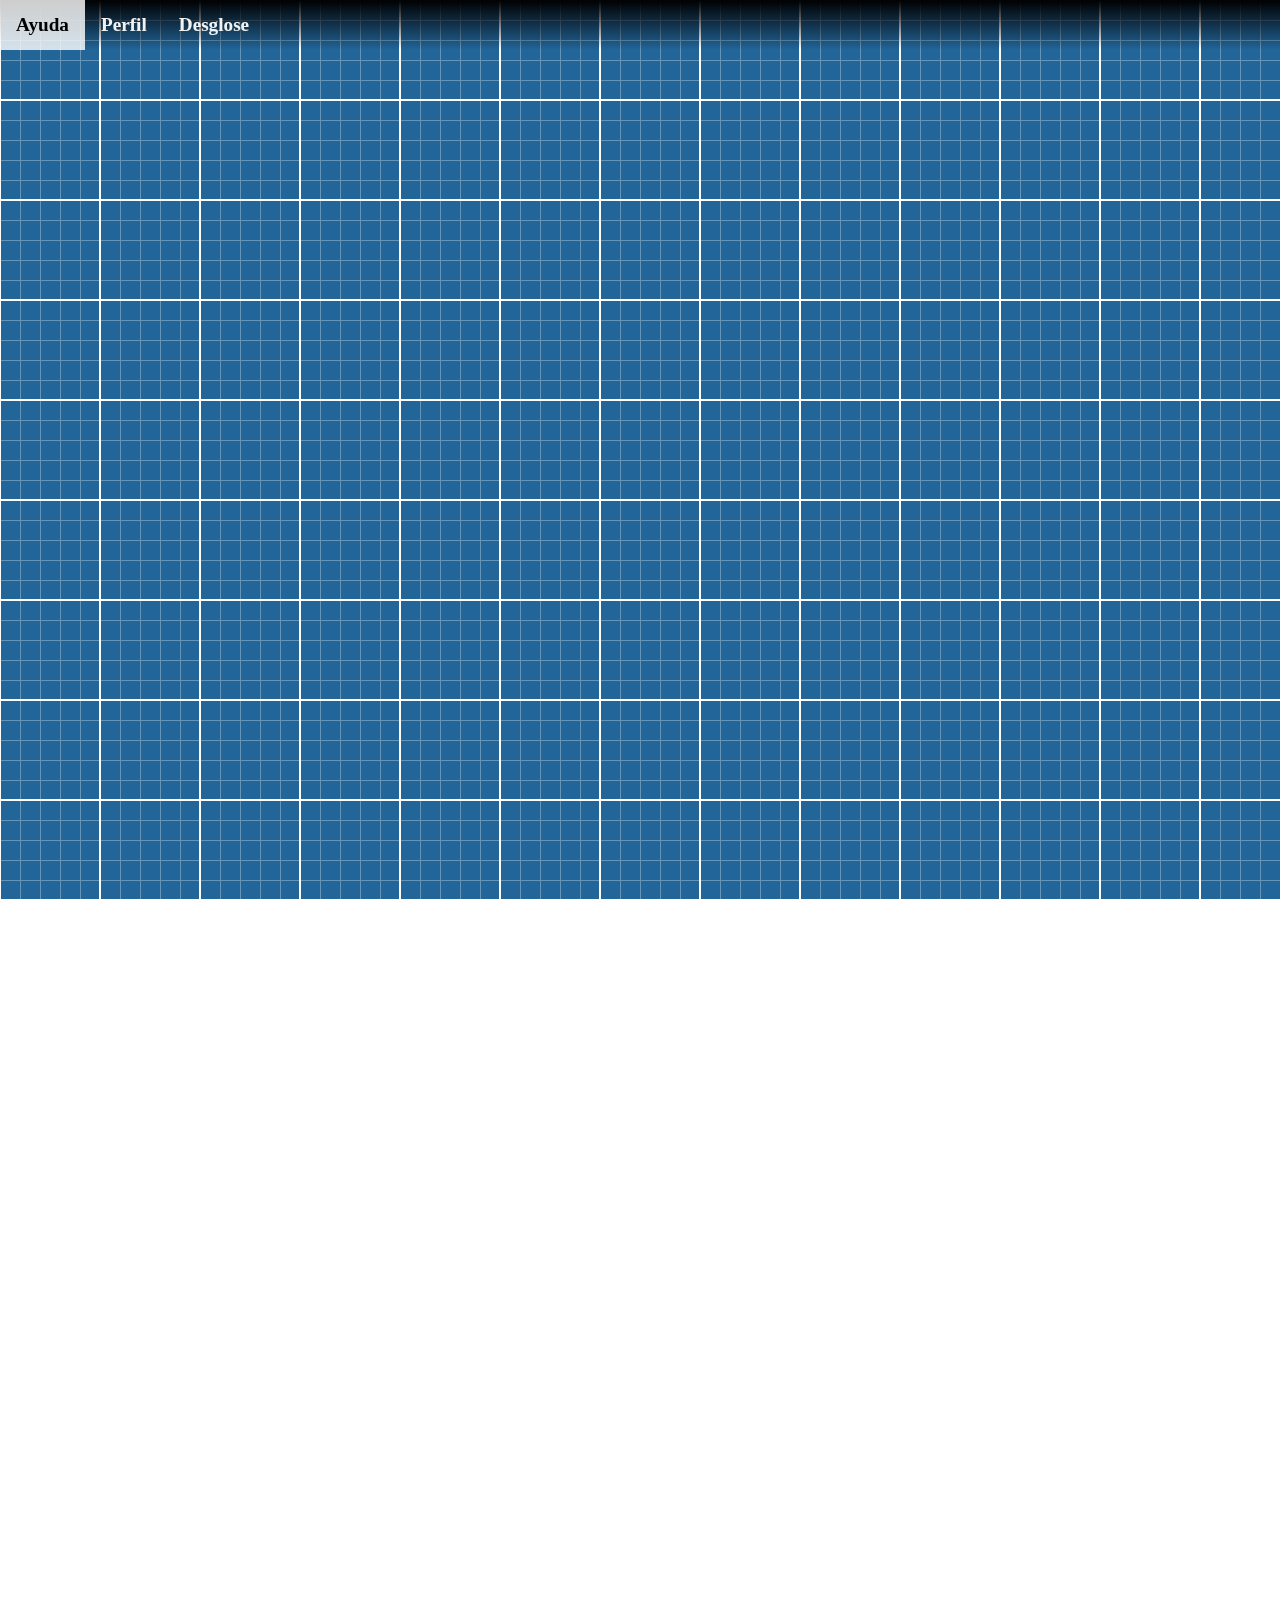
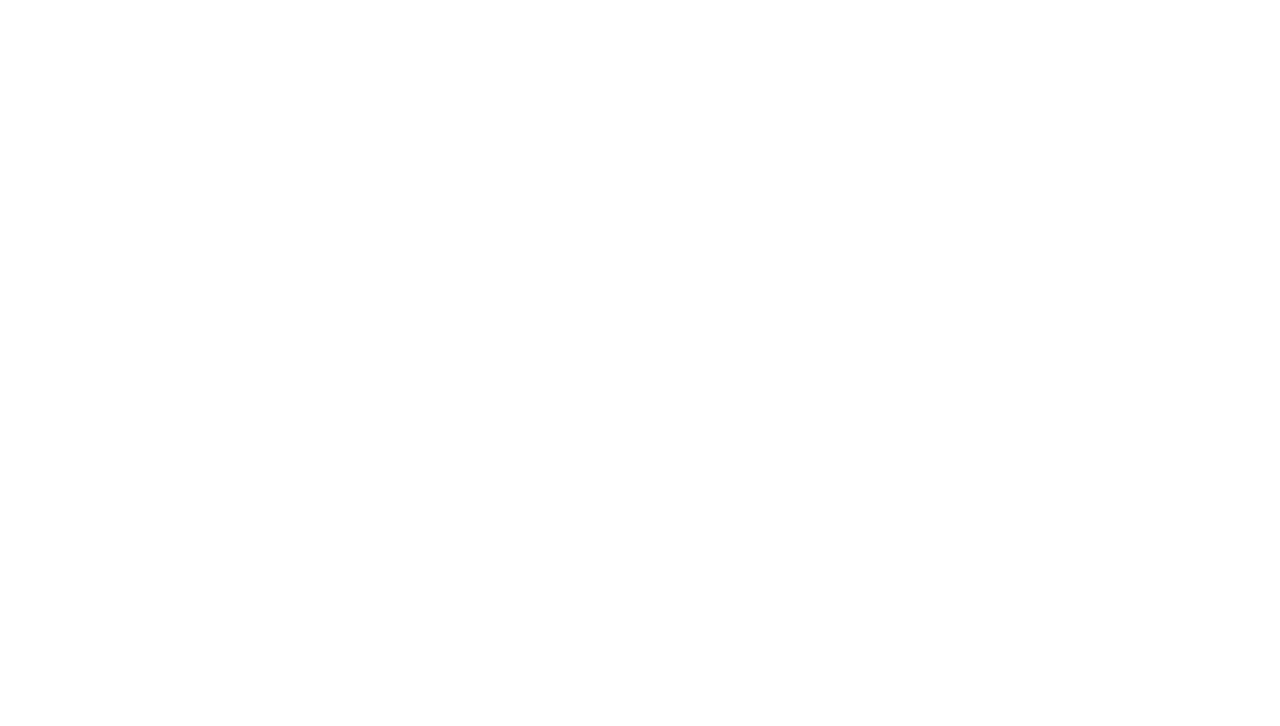
==== commit 50adcf6c: "progress" ====
--- a/ayuda.html
+++ b/ayuda.html
@@ -6,12 +6,13 @@
     <title>Perfil de reporte</title>
     <meta name="viewport" content="width=device-width, initial-scale=1, user-scalable=no">
     <link rel="icon" type="image/png" sizes="128x128" href="images/icon-128x128.png">
+    
     <link rel="stylesheet" href="https://cdnjs.cloudflare.com/ajax/libs/font-awesome/4.7.0/css/font-awesome.min.css">
     <meta name="theme-color" content="#000">
     <link rel="stylesheet" href="style.css">
     <script src="scripts/js.js"></script>
     <script src="https://unpkg.com/scroll-out/dist/scroll-out.min.js"></script>
-
+    
 </head>
 <style>
     /* [data-scroll] {
@@ -125,7 +126,7 @@
         <p>Recibirás los puntos correspondientes a cada misión, pero la insignia se consigue con la
             puntuación máxima de cada misión</p>
         <h3 data-scroll class="ayuda">Actividades: <img src="images/insgAct.png" /></h3>
-        <p>Completar esta misión otorga un máximo de 300 puntos.
+        <p>Completar esta misión otorga un máximo de 200 puntos.
         </p>
         <h3 data-scroll class="ayuda">Cuestionarios previos: <img src="images/insgCuest.png" /></h3>
         <p>Completar esta misión otorga un máximo de 200 puntos.
@@ -134,7 +135,7 @@
         <p>Completar esta misión otorga un máximo de 200 puntos.
         </p>
         <h3 data-scroll class="ayuda">Proyecto: <img src="images/insgPlat.png" /></h3>
-        <p>Completar esta misión otorga un máximo de 300 puntos.
+        <p>Completar esta misión otorga un máximo de 400 puntos.
         </p>
         <!--  <h3 class="ayuda">Plataforma: <img src="images/insgPro.png" /></h3>
         <p>Completar esta misión otorga un máximo de 100 puntos y 200 monedas al conseguir la insignia.
--- a/style.css
+++ b/style.css
@@ -41,13 +41,17 @@
   transition: opacity 0.4s linear;  */
   display: none;
 }
-#carta0{
-  opacity:0;
+
+#carta0 {
+  opacity: 0;
   animation: llega 1s forwards 0s ease-in;
-}
+  transition: 2s;
+}
+
 #carta {
   opacity: 0;
   transition: opacity 0.4s linear;
+  transition: 2s;
   /* display: none; */
 }
 
@@ -60,6 +64,7 @@
 #carta2 {
   opacity: 0;
   transition: opacity 0.4s linear;
+  transition: 2s;
   /* display: none; */
 }
 
@@ -72,6 +77,7 @@
 #carta3 {
   opacity: 0;
   transition: opacity 0.4s linear;
+  transition: 2s;
   /* display: none; */
 }
 
@@ -85,6 +91,7 @@
   opacity: 0;
   transition: opacity 0.4s linear;
   /* display: none; */
+  transition: 2s;
 }
 
 #elemento5 {
@@ -97,6 +104,7 @@
   opacity: 0;
   transition: opacity 0.4s linear;
   /* display: none; */
+  transition: 2s;
 }
 
 a {
@@ -178,9 +186,27 @@
   margin: 0 auto;
   overflow: hidden;
   transition: all ease-out .5s;
-}
-
-
+  opacity: 0;
+  animation: llega-izq 0.7s forwards 0.5s ease-in;
+}
+
+/* @keyframes hover1 {
+  0% {
+    transform: ;
+  }
+  25% {
+    transform: ;
+  }
+  50% {
+    transform: ;
+  }
+  75% {
+    transform: ;
+  }
+  100% {
+    transform: ;
+  }
+} */
 
 .card:hover {
   transform: scale(1.04) translateY(-5px) translateX(-5px);
@@ -218,22 +244,28 @@
   background-color: black;
   font-weight: bolder;
   opacity: 0;
-  position: absolute;
-  bottom: 80px;
-  right: 37px;
+  position: relative;
+  bottom: 0px;
+  right: 13px;
   padding-left: 5px;
   padding-right: 5px;
   animation: anima 1s forwards 2.7s ease;
 }
 
 #mas1 {
+  width: 15%;
   opacity: 0;
   animation: anima 1s forwards 1s ease;
 }
 
+#mas {
+  width: 15%;
+}
+
 #cuest1 {
   opacity: 0;
   animation: anima 1s forwards 1s ease;
+  width: 100%;
 }
 
 #act1 {
@@ -247,8 +279,13 @@
 }
 
 #pro1 {
+  width: 65%;
   opacity: 0;
   animation: anima 1s forwards 1s ease;
+}
+
+#pro {
+  width: 17.5%;
 }
 
 #por1 {
@@ -262,7 +299,8 @@
 #pie {
   border-radius: 10px;
   padding-top: 10px;
-  background-image: url(images/Ruins.png);
+  min-height: 10em;
+  /*  background-image: url(images/Ruins.png); */
   background-size: cover;
   opacity: 0;
   animation: anima 1s forwards 2s ease;
@@ -373,25 +411,35 @@
 }
 
 #caracter {
-  width: 40%;
+  height: 21vh;
+}
+
+.card:hover #caracter {
+  filter: drop-shadow(1px 1px 5px rgba(31, 30, 30, 0.678)) hue-rotate(360deg);
+  transition: 2s;
+ /*  animation: agita 1s forwards 0.2s */
 }
 
 #pie img {
   opacity: 0;
   animation: llega-izq 1s forwards 2.5s ease;
 }
+
 #eq {
   opacity: 0;
   animation: llega 1s forwards 2.2s ease;
 }
+
 #nic {
   opacity: 0;
   animation: llega 1s forwards 2.2s ease;
 }
+
 .name1 {
   opacity: 0;
   animation: llega 1s forwards 1.5s ease;
 }
+
 .nick {
   opacity: 0;
   animation: llega-izq 1s forwards 1.5s ease;
@@ -433,6 +481,16 @@
   transition: 1s;
 }
 
+.card:hover .insignias {
+  filter: hue-rotate(360deg);
+  transition: 1s;
+}
+
+.card:hover .desglo {
+  filter: hue-rotate(360deg);
+  transition: 1s;
+}
+
 .card:hover .image {
   background-position-y: -70px;
 }
@@ -486,8 +544,17 @@
 
 .insignias img {
   opacity: 0;
-  width: 14%;
+  width: 15%;
   animation: anima 1s forwards 2.5s ease;
+}
+
+#centro {
+  /* padding: 0 0rem; */
+  margin: 0rem 0rem 0rem 1rem;
+}
+
+#act {
+  width: 15%;
 }
 
 #rango {
@@ -958,16 +1025,7 @@
   }
 }
 
-@keyframes plus-in {
-  from {
-    opacity: 1;
-    transform: rotateZ(0deg);
-  }
-  to {
-    opacity: 0;
-    transform: rotateZ(180deg);
-  }
-}
+
 
 @keyframes plus-out {
   from {
@@ -979,6 +1037,17 @@
     transform: rotateZ(0deg);
   }
 } */
+
+@keyframes plus-in {
+  from {
+    opacity: 1;
+    transform: rotateZ(0deg);
+  }
+  to {
+    opacity: 0;
+    transform: rotateZ(180deg);
+  }
+}
 
 .nds {
   width: 60%;
@@ -1044,9 +1113,21 @@
     opacity: 1;
   }
 }
+
+@keyframes agita {
+  from {
+    opacity: 1;
+    transform: rotateZ(180deg);
+  }
+  to {
+    opacity: 1;
+    transform: rotateZ(0deg);
+  }
+}
+
 @keyframes llega-izq {
   0% {
-    transform: translateX(250%) scale(0);
+    transform: translateX(200%) scale(0);
     opacity: 0.2;
   }
   70% {
@@ -1058,14 +1139,12 @@
     opacity: 1;
   }
 }
+
 @keyframes va {
   0% {
-    
-    opacity: 1;
-  }
-  
+    opacity: 1;
+  }
   100% {
-    
     opacity: 0;
   }
 }
